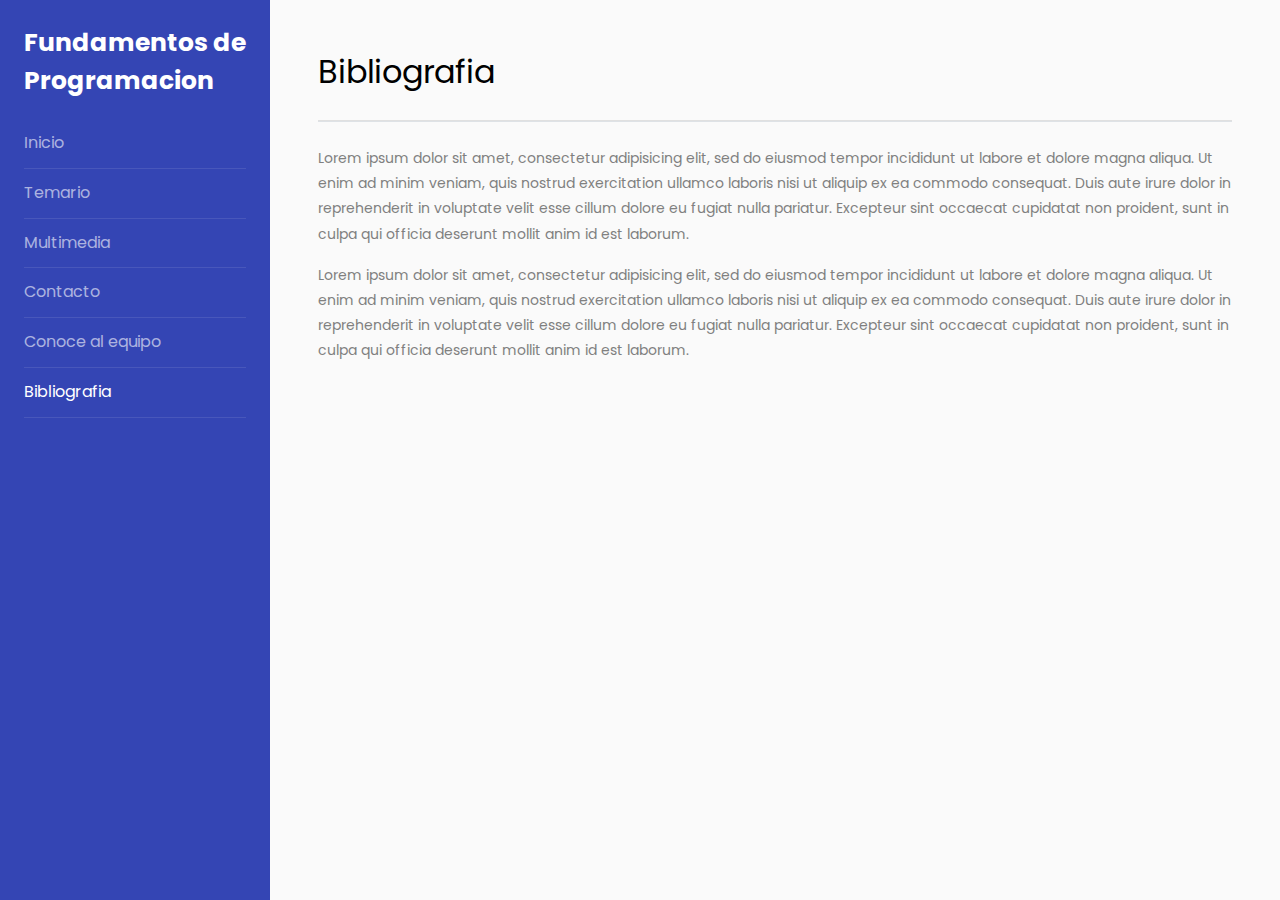
==== bibliografia.html @ 9ee7a74f "initial commit" ====
<!doctype html>
<html lang="en">

<head>
	<title>Bibliografia</title>
	<meta charset="utf-8">
	<meta name="viewport" content="width=device-width, initial-scale=1, shrink-to-fit=no">

	<link href="https://fonts.googleapis.com/css?family=Poppins:300,400,500,600,700,800,900" rel="stylesheet">

	<link rel="stylesheet" href="https://stackpath.bootstrapcdn.com/font-awesome/4.7.0/css/font-awesome.min.css">
	<link rel="stylesheet" href="../css/style.css">
</head>

<body>

	<div class="wrapper d-flex align-items-stretch">
		<!-- M E N U  -->
		<nav id="sidebar">
			<!--  -->
			<div class="custom-menu">
				<div class="d-md-none">
					<button type="button" id="sidebarCollapse" class="btn btn-primary">
						<i class="fa fa-bars"></i>
					</button>
				</div>
			</div>
			<!--  -->
			<div class="p-4">
				<h1><a class="logo">Fundamentos de Programacion</a></h1>
				<ul class="list-unstyled components mb-5">
					<li>
						<a href="./index.html">Inicio</a>
					</li>
					<li>
						<a href="./temario.html">Temario</a>
					</li>
					<li>
						<a href="./multimedia.html">Multimedia</a>
					</li>
					<li>
						<a href="./contacto.html">Contacto</a>
					</li>
					<li>
						<a href="./conoce_equipo.html">Conoce al equipo</a>
					</li>
					<li  class="active">
						<a href="./bibliografia.html">Bibliografia</a>
					</li>
				</ul>
			</div>
			<!--  -->
		</nav>

		<!-- C O N T E N I D O -->
		<div id="content" class="p-4 p-md-5 pt-5">
			<h2 class="mb-4">Bibliografia</h2>
			<hr class="border-bottom mb-4">
			<p>Lorem ipsum dolor sit amet, consectetur adipisicing elit, sed do eiusmod tempor incididunt ut labore et
				dolore magna aliqua. Ut enim ad minim veniam, quis nostrud exercitation ullamco laboris nisi ut aliquip
				ex ea commodo consequat. Duis aute irure dolor in reprehenderit in voluptate velit esse cillum dolore eu
				fugiat nulla pariatur. Excepteur sint occaecat cupidatat non proident, sunt in culpa qui officia
				deserunt mollit anim id est laborum.</p>
			<p>Lorem ipsum dolor sit amet, consectetur adipisicing elit, sed do eiusmod tempor incididunt ut labore et
				dolore magna aliqua. Ut enim ad minim veniam, quis nostrud exercitation ullamco laboris nisi ut aliquip
				ex ea commodo consequat. Duis aute irure dolor in reprehenderit in voluptate velit esse cillum dolore eu
				fugiat nulla pariatur. Excepteur sint occaecat cupidatat non proident, sunt in culpa qui officia
				deserunt mollit anim id est laborum.</p>
		</div>
	</div>

	<script src="../js/jquery.min.js"></script>
	<script src="../js/bootstrap.min.js"></script>
	<script src="../js/main.js"></script>
</body>

</html>
---- css/style.css ----
:root {
  --blue: #007bff;
  --indigo: #6610f2;
  --purple: #6f42c1;
  --pink: #e83e8c;
  --red: #dc3545;
  --orange: #fd7e14;
  --yellow: #ffc107;
  --green: #28a745;
  --teal: #20c997;
  --cyan: #17a2b8;
  --white: #fff;
  --gray: #6c757d;
  --gray-dark: #343a40;
  --primary: #007bff;
  --secondary: #6c757d;
  --success: #28a745;
  --info: #17a2b8;
  --warning: #ffc107;
  --danger: #dc3545;
  --light: #f8f9fa;
  --dark: #343a40;
  /* --------------------------- */
  --breakpoint-xs: 0;
  --breakpoint-sm: 576px;
  --breakpoint-md: 768px;
  --breakpoint-lg: 992px;
  --breakpoint-xl: 1200px;
  /* --------------------------- */
  --font-family-sans-serif: "Poppins", Arial, sans-serif;
}

*,
*::before,
*::after {
  -webkit-box-sizing: border-box;
  box-sizing: border-box;
}

html {
  font-family: sans-serif;
  line-height: 1.15;
  -webkit-text-size-adjust: 100%;
  -webkit-tap-highlight-color: rgba(0, 0, 0, 0);
}

article,
aside,
figcaption,
figure,
footer,
header,
hgroup,
main,
nav,
section {
  display: block;
}

body {
  margin: 0;
  font-family: -apple-system, BlinkMacSystemFont, "Segoe UI", Roboto, "Helvetica Neue", Arial, "Noto Sans", sans-serif, "Apple Color Emoji", "Segoe UI Emoji", "Segoe UI Symbol", "Noto Color Emoji";
  font-size: 1rem;
  font-weight: 400;
  line-height: 1.5;
  color: #212529;
  text-align: left;
  background-color: #fff;
}

[tabindex="-1"]:focus {
  outline: 0 !important;
}

hr {
  -webkit-box-sizing: content-box;
  box-sizing: content-box;
  height: 0;
  overflow: visible;
}

h1,
h2,
h3,
h4,
h5,
h6 {
  margin-top: 0;
  margin-bottom: 0.5rem;
}

p {
  margin-top: 0;
  margin-bottom: 1rem;
}

abbr[title],
abbr[data-original-title] {
  text-decoration: underline;
  -webkit-text-decoration: underline dotted;
  text-decoration: underline dotted;
  cursor: help;
  border-bottom: 0;
  text-decoration-skip-ink: none;
}

address {
  margin-bottom: 1rem;
  font-style: normal;
  line-height: inherit;
}

ol,
ul,
dl {
  margin-top: 0;
  margin-bottom: 1rem;
}

ol ol,
ul ul,
ol ul,
ul ol {
  margin-bottom: 0;
}

dt {
  font-weight: 700;
}

dd {
  margin-bottom: .5rem;
  margin-left: 0;
}

blockquote {
  margin: 0 0 1rem;
}

b,
strong {
  font-weight: bolder;
}

small {
  font-size: 80%;
}

sub,
sup {
  position: relative;
  font-size: 75%;
  line-height: 0;
  vertical-align: baseline;
}

sub {
  bottom: -.25em;
}

sup {
  top: -.5em;
}

a {
  color: #007bff;
  text-decoration: none;
  background-color: transparent;
}

a:hover {
  color: #0056b3;
  text-decoration: underline;
}

a:not([href]):not([tabindex]) {
  color: inherit;
  text-decoration: none;
}

a:not([href]):not([tabindex]):hover,
a:not([href]):not([tabindex]):focus {
  color: inherit;
  text-decoration: none;
}

a:not([href]):not([tabindex]):focus {
  outline: 0;
}

pre,
code,
kbd,
samp {
  font-family: SFMono-Regular, Menlo, Monaco, Consolas, "Liberation Mono", "Courier New", monospace;
  font-size: 1em;
}

pre {
  margin-top: 0;
  margin-bottom: 1rem;
  overflow: auto;
}

figure {
  margin: 0 0 1rem;
}

img {
  vertical-align: middle;
  border-style: none;
}

svg {
  overflow: hidden;
  vertical-align: middle;
}

table {
  border-collapse: collapse;
}

caption {
  padding-top: 0.75rem;
  padding-bottom: 0.75rem;
  color: #6c757d;
  text-align: left;
  caption-side: bottom;
}

th {
  text-align: inherit;
}

label {
  display: inline-block;
  margin-bottom: 0.5rem;
}

button {
  border-radius: 0;
}

button:focus {
  outline: 1px dotted;
  outline: 5px auto -webkit-focus-ring-color;
}

input,
button,
select,
optgroup,
textarea {
  margin: 0;
  font-family: inherit;
  font-size: inherit;
  line-height: inherit;
}

button,
input {
  overflow: visible;
}

button,
select {
  text-transform: none;
}

select {
  word-wrap: normal;
}

button,
[type="button"],
[type="reset"],
[type="submit"] {
  -webkit-appearance: button;
}

button:not(:disabled),
[type="button"]:not(:disabled),
[type="reset"]:not(:disabled),
[type="submit"]:not(:disabled) {
  cursor: pointer;
}

button::-moz-focus-inner,
[type="button"]::-moz-focus-inner,
[type="reset"]::-moz-focus-inner,
[type="submit"]::-moz-focus-inner {
  padding: 0;
  border-style: none;
}

input[type="radio"],
input[type="checkbox"] {
  -webkit-box-sizing: border-box;
  box-sizing: border-box;
  padding: 0;
}

input[type="date"],
input[type="time"],
input[type="datetime-local"],
input[type="month"] {
  -webkit-appearance: listbox;
}

textarea {
  overflow: auto;
  resize: vertical;
}

fieldset {
  min-width: 0;
  padding: 0;
  margin: 0;
  border: 0;
}

legend {
  display: block;
  width: 100%;
  max-width: 100%;
  padding: 0;
  margin-bottom: .5rem;
  font-size: 1.5rem;
  line-height: inherit;
  color: inherit;
  white-space: normal;
}

progress {
  vertical-align: baseline;
}

[type="number"]::-webkit-inner-spin-button,
[type="number"]::-webkit-outer-spin-button {
  height: auto;
}

[type="search"] {
  outline-offset: -2px;
  -webkit-appearance: none;
}

[type="search"]::-webkit-search-decoration {
  -webkit-appearance: none;
}

::-webkit-file-upload-button {
  font: inherit;
  -webkit-appearance: button;
}

output {
  display: inline-block;
}

summary {
  display: list-item;
  cursor: pointer;
}

template {
  display: none;
}

[hidden] {
  display: none !important;
}

h1,
h2,
h3,
h4,
h5,
h6,
.h1,
.h2,
.h3,
.h4,
.h5,
.h6 {
  margin-bottom: 0.5rem;
  font-weight: 500;
  line-height: 1.2;
}

h1,
.h1 {
  font-size: 2.5rem;
}

h2,
.h2 {
  font-size: 2rem;
}

h3,
.h3 {
  font-size: 1.75rem;
}

h4,
.h4 {
  font-size: 1.5rem;
}

h5,
.h5 {
  font-size: 1.25rem;
}

h6,
.h6 {
  font-size: 1rem;
}

.lead {
  font-size: 1.25rem;
  font-weight: 300;
}

.display-1 {
  font-size: 6rem;
  font-weight: 300;
  line-height: 1.2;
}

.display-2 {
  font-size: 5.5rem;
  font-weight: 300;
  line-height: 1.2;
}

.display-3 {
  font-size: 4.5rem;
  font-weight: 300;
  line-height: 1.2;
}

.display-4 {
  font-size: 3.5rem;
  font-weight: 300;
  line-height: 1.2;
}

hr {
  margin-top: 1rem;
  margin-bottom: 1rem;
  border: 0;
  border-top: 1px solid rgba(0, 0, 0, 0.1);
}

small,
.small {
  font-size: 80%;
  font-weight: 400;
}

mark,
.mark {
  padding: 0.2em;
  background-color: #fcf8e3;
}

.list-unstyled {
  padding-left: 0;
  list-style: none;
}

.list-inline {
  padding-left: 0;
  list-style: none;
}

.list-inline-item {
  display: inline-block;
}

.list-inline-item:not(:last-child) {
  margin-right: 0.5rem;
}

.initialism {
  font-size: 90%;
  text-transform: uppercase;
}

.blockquote {
  margin-bottom: 1rem;
  font-size: 1.25rem;
}

.blockquote-footer {
  display: block;
  font-size: 80%;
  color: #6c757d;
}

.blockquote-footer::before {
  content: "\2014\00A0";
}

.img-fluid {
  max-width: 100%;
  height: auto;
}

.img-thumbnail {
  padding: 0.25rem;
  background-color: #fff;
  border: 1px solid #dee2e6;
  border-radius: 0.25rem;
  max-width: 100%;
  height: auto;
}

.figure {
  display: inline-block;
}

.figure-img {
  margin-bottom: 0.5rem;
  line-height: 1;
}

.figure-caption {
  font-size: 90%;
  color: #6c757d;
}

code {
  font-size: 87.5%;
  color: #e83e8c;
  word-break: break-word;
}

a>code {
  color: inherit;
}

kbd {
  padding: 0.2rem 0.4rem;
  font-size: 87.5%;
  color: #fff;
  background-color: #212529;
  border-radius: 0.2rem;
}

kbd kbd {
  padding: 0;
  font-size: 100%;
  font-weight: 700;
}

pre {
  display: block;
  font-size: 87.5%;
  color: #212529;
}

pre code {
  font-size: inherit;
  color: inherit;
  word-break: normal;
}

.pre-scrollable {
  max-height: 340px;
  overflow-y: scroll;
}

.container {
  width: 100%;
  padding-right: 15px;
  padding-left: 15px;
  margin-right: auto;
  margin-left: auto;
}

@media (min-width: 576px) {
  .container {
    max-width: 540px;
  }
}

@media (min-width: 768px) {
  .container {
    max-width: 720px;
  }
}

@media (min-width: 992px) {
  .container {
    max-width: 960px;
  }
}

@media (min-width: 1200px) {
  .container {
    max-width: 1140px;
  }
}

.container-fluid {
  width: 100%;
  padding-right: 15px;
  padding-left: 15px;
  margin-right: auto;
  margin-left: auto;
}

.row {
  display: -webkit-box;
  display: -ms-flexbox;
  display: flex;
  -ms-flex-wrap: wrap;
  flex-wrap: wrap;
  margin-right: -15px;
  margin-left: -15px;
}

.no-gutters {
  margin-right: 0;
  margin-left: 0;
}

.no-gutters>.col,
.no-gutters>[class*="col-"] {
  padding-right: 0;
  padding-left: 0;
}

.col-1,
.col-2,
.col-3,
.col-4,
.col-5,
.col-6,
.col-7,
.col-8,
.col-9,
.col-10,
.col-11,
.col-12,
.col,
.col-auto,
.col-sm-1,
.col-sm-2,
.col-sm-3,
.col-sm-4,
.col-sm-5,
.col-sm-6,
.col-sm-7,
.col-sm-8,
.col-sm-9,
.col-sm-10,
.col-sm-11,
.col-sm-12,
.col-sm,
.col-sm-auto,
.col-md-1,
.col-md-2,
.col-md-3,
.col-md-4,
.col-md-5,
.col-md-6,
.col-md-7,
.col-md-8,
.col-md-9,
.col-md-10,
.col-md-11,
.col-md-12,
.col-md,
.col-md-auto,
.col-lg-1,
.col-lg-2,
.col-lg-3,
.col-lg-4,
.col-lg-5,
.col-lg-6,
.col-lg-7,
.col-lg-8,
.col-lg-9,
.col-lg-10,
.col-lg-11,
.col-lg-12,
.col-lg,
.col-lg-auto,
.col-xl-1,
.col-xl-2,
.col-xl-3,
.col-xl-4,
.col-xl-5,
.col-xl-6,
.col-xl-7,
.col-xl-8,
.col-xl-9,
.col-xl-10,
.col-xl-11,
.col-xl-12,
.col-xl,
.col-xl-auto {
  position: relative;
  width: 100%;
  padding-right: 15px;
  padding-left: 15px;
}

.col {
  -ms-flex-preferred-size: 0;
  flex-basis: 0;
  -webkit-box-flex: 1;
  -ms-flex-positive: 1;
  flex-grow: 1;
  max-width: 100%;
}

.col-auto {
  -webkit-box-flex: 0;
  -ms-flex: 0 0 auto;
  flex: 0 0 auto;
  width: auto;
  max-width: 100%;
}

.col-1 {
  -webkit-box-flex: 0;
  -ms-flex: 0 0 8.33333%;
  flex: 0 0 8.33333%;
  max-width: 8.33333%;
}

.col-2 {
  -webkit-box-flex: 0;
  -ms-flex: 0 0 16.66667%;
  flex: 0 0 16.66667%;
  max-width: 16.66667%;
}

.col-3 {
  -webkit-box-flex: 0;
  -ms-flex: 0 0 25%;
  flex: 0 0 25%;
  max-width: 25%;
}

.col-4 {
  -webkit-box-flex: 0;
  -ms-flex: 0 0 33.33333%;
  flex: 0 0 33.33333%;
  max-width: 33.33333%;
}

.col-5 {
  -webkit-box-flex: 0;
  -ms-flex: 0 0 41.66667%;
  flex: 0 0 41.66667%;
  max-width: 41.66667%;
}

.col-6 {
  -webkit-box-flex: 0;
  -ms-flex: 0 0 50%;
  flex: 0 0 50%;
  max-width: 50%;
}

.col-7 {
  -webkit-box-flex: 0;
  -ms-flex: 0 0 58.33333%;
  flex: 0 0 58.33333%;
  max-width: 58.33333%;
}

.col-8 {
  -webkit-box-flex: 0;
  -ms-flex: 0 0 66.66667%;
  flex: 0 0 66.66667%;
  max-width: 66.66667%;
}

.col-9 {
  -webkit-box-flex: 0;
  -ms-flex: 0 0 75%;
  flex: 0 0 75%;
  max-width: 75%;
}

.col-10 {
  -webkit-box-flex: 0;
  -ms-flex: 0 0 83.33333%;
  flex: 0 0 83.33333%;
  max-width: 83.33333%;
}

.col-11 {
  -webkit-box-flex: 0;
  -ms-flex: 0 0 91.66667%;
  flex: 0 0 91.66667%;
  max-width: 91.66667%;
}

.col-12 {
  -webkit-box-flex: 0;
  -ms-flex: 0 0 100%;
  flex: 0 0 100%;
  max-width: 100%;
}

.order-first {
  -webkit-box-ordinal-group: 0;
  -ms-flex-order: -1;
  order: -1;
}

.order-last {
  -webkit-box-ordinal-group: 14;
  -ms-flex-order: 13;
  order: 13;
}

.order-0 {
  -webkit-box-ordinal-group: 1;
  -ms-flex-order: 0;
  order: 0;
}

.order-1 {
  -webkit-box-ordinal-group: 2;
  -ms-flex-order: 1;
  order: 1;
}

.order-2 {
  -webkit-box-ordinal-group: 3;
  -ms-flex-order: 2;
  order: 2;
}

.order-3 {
  -webkit-box-ordinal-group: 4;
  -ms-flex-order: 3;
  order: 3;
}

.order-4 {
  -webkit-box-ordinal-group: 5;
  -ms-flex-order: 4;
  order: 4;
}

.order-5 {
  -webkit-box-ordinal-group: 6;
  -ms-flex-order: 5;
  order: 5;
}

.order-6 {
  -webkit-box-ordinal-group: 7;
  -ms-flex-order: 6;
  order: 6;
}

.order-7 {
  -webkit-box-ordinal-group: 8;
  -ms-flex-order: 7;
  order: 7;
}

.order-8 {
  -webkit-box-ordinal-group: 9;
  -ms-flex-order: 8;
  order: 8;
}

.order-9 {
  -webkit-box-ordinal-group: 10;
  -ms-flex-order: 9;
  order: 9;
}

.order-10 {
  -webkit-box-ordinal-group: 11;
  -ms-flex-order: 10;
  order: 10;
}

.order-11 {
  -webkit-box-ordinal-group: 12;
  -ms-flex-order: 11;
  order: 11;
}

.order-12 {
  -webkit-box-ordinal-group: 13;
  -ms-flex-order: 12;
  order: 12;
}

.offset-1 {
  margin-left: 8.33333%;
}

.offset-2 {
  margin-left: 16.66667%;
}

.offset-3 {
  margin-left: 25%;
}

.offset-4 {
  margin-left: 33.33333%;
}

.offset-5 {
  margin-left: 41.66667%;
}

.offset-6 {
  margin-left: 50%;
}

.offset-7 {
  margin-left: 58.33333%;
}

.offset-8 {
  margin-left: 66.66667%;
}

.offset-9 {
  margin-left: 75%;
}

.offset-10 {
  margin-left: 83.33333%;
}

.offset-11 {
  margin-left: 91.66667%;
}

@media (min-width: 576px) {
  .col-sm {
    -ms-flex-preferred-size: 0;
    flex-basis: 0;
    -webkit-box-flex: 1;
    -ms-flex-positive: 1;
    flex-grow: 1;
    max-width: 100%;
  }

  .col-sm-auto {
    -webkit-box-flex: 0;
    -ms-flex: 0 0 auto;
    flex: 0 0 auto;
    width: auto;
    max-width: 100%;
  }

  .col-sm-1 {
    -webkit-box-flex: 0;
    -ms-flex: 0 0 8.33333%;
    flex: 0 0 8.33333%;
    max-width: 8.33333%;
  }

  .col-sm-2 {
    -webkit-box-flex: 0;
    -ms-flex: 0 0 16.66667%;
    flex: 0 0 16.66667%;
    max-width: 16.66667%;
  }

  .col-sm-3 {
    -webkit-box-flex: 0;
    -ms-flex: 0 0 25%;
    flex: 0 0 25%;
    max-width: 25%;
  }

  .col-sm-4 {
    -webkit-box-flex: 0;
    -ms-flex: 0 0 33.33333%;
    flex: 0 0 33.33333%;
    max-width: 33.33333%;
  }

  .col-sm-5 {
    -webkit-box-flex: 0;
    -ms-flex: 0 0 41.66667%;
    flex: 0 0 41.66667%;
    max-width: 41.66667%;
  }

  .col-sm-6 {
    -webkit-box-flex: 0;
    -ms-flex: 0 0 50%;
    flex: 0 0 50%;
    max-width: 50%;
  }

  .col-sm-7 {
    -webkit-box-flex: 0;
    -ms-flex: 0 0 58.33333%;
    flex: 0 0 58.33333%;
    max-width: 58.33333%;
  }

  .col-sm-8 {
    -webkit-box-flex: 0;
    -ms-flex: 0 0 66.66667%;
    flex: 0 0 66.66667%;
    max-width: 66.66667%;
  }

  .col-sm-9 {
    -webkit-box-flex: 0;
    -ms-flex: 0 0 75%;
    flex: 0 0 75%;
    max-width: 75%;
  }

  .col-sm-10 {
    -webkit-box-flex: 0;
    -ms-flex: 0 0 83.33333%;
    flex: 0 0 83.33333%;
    max-width: 83.33333%;
  }

  .col-sm-11 {
    -webkit-box-flex: 0;
    -ms-flex: 0 0 91.66667%;
    flex: 0 0 91.66667%;
    max-width: 91.66667%;
  }

  .col-sm-12 {
    -webkit-box-flex: 0;
    -ms-flex: 0 0 100%;
    flex: 0 0 100%;
    max-width: 100%;
  }

  .order-sm-first {
    -webkit-box-ordinal-group: 0;
    -ms-flex-order: -1;
    order: -1;
  }

  .order-sm-last {
    -webkit-box-ordinal-group: 14;
    -ms-flex-order: 13;
    order: 13;
  }

  .order-sm-0 {
    -webkit-box-ordinal-group: 1;
    -ms-flex-order: 0;
    order: 0;
  }

  .order-sm-1 {
    -webkit-box-ordinal-group: 2;
    -ms-flex-order: 1;
    order: 1;
  }

  .order-sm-2 {
    -webkit-box-ordinal-group: 3;
    -ms-flex-order: 2;
    order: 2;
  }

  .order-sm-3 {
    -webkit-box-ordinal-group: 4;
    -ms-flex-order: 3;
    order: 3;
  }

  .order-sm-4 {
    -webkit-box-ordinal-group: 5;
    -ms-flex-order: 4;
    order: 4;
  }

  .order-sm-5 {
    -webkit-box-ordinal-group: 6;
    -ms-flex-order: 5;
    order: 5;
  }

  .order-sm-6 {
    -webkit-box-ordinal-group: 7;
    -ms-flex-order: 6;
    order: 6;
  }

  .order-sm-7 {
    -webkit-box-ordinal-group: 8;
    -ms-flex-order: 7;
    order: 7;
  }

  .order-sm-8 {
    -webkit-box-ordinal-group: 9;
    -ms-flex-order: 8;
    order: 8;
  }

  .order-sm-9 {
    -webkit-box-ordinal-group: 10;
    -ms-flex-order: 9;
    order: 9;
  }

  .order-sm-10 {
    -webkit-box-ordinal-group: 11;
    -ms-flex-order: 10;
    order: 10;
  }

  .order-sm-11 {
    -webkit-box-ordinal-group: 12;
    -ms-flex-order: 11;
    order: 11;
  }

  .order-sm-12 {
    -webkit-box-ordinal-group: 13;
    -ms-flex-order: 12;
    order: 12;
  }

  .offset-sm-0 {
    margin-left: 0;
  }

  .offset-sm-1 {
    margin-left: 8.33333%;
  }

  .offset-sm-2 {
    margin-left: 16.66667%;
  }

  .offset-sm-3 {
    margin-left: 25%;
  }

  .offset-sm-4 {
    margin-left: 33.33333%;
  }

  .offset-sm-5 {
    margin-left: 41.66667%;
  }

  .offset-sm-6 {
    margin-left: 50%;
  }

  .offset-sm-7 {
    margin-left: 58.33333%;
  }

  .offset-sm-8 {
    margin-left: 66.66667%;
  }

  .offset-sm-9 {
    margin-left: 75%;
  }

  .offset-sm-10 {
    margin-left: 83.33333%;
  }

  .offset-sm-11 {
    margin-left: 91.66667%;
  }
}

@media (min-width: 768px) {
  .col-md {
    -ms-flex-preferred-size: 0;
    flex-basis: 0;
    -webkit-box-flex: 1;
    -ms-flex-positive: 1;
    flex-grow: 1;
    max-width: 100%;
  }

  .col-md-auto {
    -webkit-box-flex: 0;
    -ms-flex: 0 0 auto;
    flex: 0 0 auto;
    width: auto;
    max-width: 100%;
  }

  .col-md-1 {
    -webkit-box-flex: 0;
    -ms-flex: 0 0 8.33333%;
    flex: 0 0 8.33333%;
    max-width: 8.33333%;
  }

  .col-md-2 {
    -webkit-box-flex: 0;
    -ms-flex: 0 0 16.66667%;
    flex: 0 0 16.66667%;
    max-width: 16.66667%;
  }

  .col-md-3 {
    -webkit-box-flex: 0;
    -ms-flex: 0 0 25%;
    flex: 0 0 25%;
    max-width: 25%;
  }

  .col-md-4 {
    -webkit-box-flex: 0;
    -ms-flex: 0 0 33.33333%;
    flex: 0 0 33.33333%;
    max-width: 33.33333%;
  }

  .col-md-5 {
    -webkit-box-flex: 0;
    -ms-flex: 0 0 41.66667%;
    flex: 0 0 41.66667%;
    max-width: 41.66667%;
  }

  .col-md-6 {
    -webkit-box-flex: 0;
    -ms-flex: 0 0 50%;
    flex: 0 0 50%;
    max-width: 50%;
  }

  .col-md-7 {
    -webkit-box-flex: 0;
    -ms-flex: 0 0 58.33333%;
    flex: 0 0 58.33333%;
    max-width: 58.33333%;
  }

  .col-md-8 {
    -webkit-box-flex: 0;
    -ms-flex: 0 0 66.66667%;
    flex: 0 0 66.66667%;
    max-width: 66.66667%;
  }

  .col-md-9 {
    -webkit-box-flex: 0;
    -ms-flex: 0 0 75%;
    flex: 0 0 75%;
    max-width: 75%;
  }

  .col-md-10 {
    -webkit-box-flex: 0;
    -ms-flex: 0 0 83.33333%;
    flex: 0 0 83.33333%;
    max-width: 83.33333%;
  }

  .col-md-11 {
    -webkit-box-flex: 0;
    -ms-flex: 0 0 91.66667%;
    flex: 0 0 91.66667%;
    max-width: 91.66667%;
  }

  .col-md-12 {
    -webkit-box-flex: 0;
    -ms-flex: 0 0 100%;
    flex: 0 0 100%;
    max-width: 100%;
  }

  .order-md-first {
    -webkit-box-ordinal-group: 0;
    -ms-flex-order: -1;
    order: -1;
  }

  .order-md-last {
    -webkit-box-ordinal-group: 14;
    -ms-flex-order: 13;
    order: 13;
  }

  .order-md-0 {
    -webkit-box-ordinal-group: 1;
    -ms-flex-order: 0;
    order: 0;
  }

  .order-md-1 {
    -webkit-box-ordinal-group: 2;
    -ms-flex-order: 1;
    order: 1;
  }

  .order-md-2 {
    -webkit-box-ordinal-group: 3;
    -ms-flex-order: 2;
    order: 2;
  }

  .order-md-3 {
    -webkit-box-ordinal-group: 4;
    -ms-flex-order: 3;
    order: 3;
  }

  .order-md-4 {
    -webkit-box-ordinal-group: 5;
    -ms-flex-order: 4;
    order: 4;
  }

  .order-md-5 {
    -webkit-box-ordinal-group: 6;
    -ms-flex-order: 5;
    order: 5;
  }

  .order-md-6 {
    -webkit-box-ordinal-group: 7;
    -ms-flex-order: 6;
    order: 6;
  }

  .order-md-7 {
    -webkit-box-ordinal-group: 8;
    -ms-flex-order: 7;
    order: 7;
  }

  .order-md-8 {
    -webkit-box-ordinal-group: 9;
    -ms-flex-order: 8;
    order: 8;
  }

  .order-md-9 {
    -webkit-box-ordinal-group: 10;
    -ms-flex-order: 9;
    order: 9;
  }

  .order-md-10 {
    -webkit-box-ordinal-group: 11;
    -ms-flex-order: 10;
    order: 10;
  }

  .order-md-11 {
    -webkit-box-ordinal-group: 12;
    -ms-flex-order: 11;
    order: 11;
  }

  .order-md-12 {
    -webkit-box-ordinal-group: 13;
    -ms-flex-order: 12;
    order: 12;
  }

  .offset-md-0 {
    margin-left: 0;
  }

  .offset-md-1 {
    margin-left: 8.33333%;
  }

  .offset-md-2 {
    margin-left: 16.66667%;
  }

  .offset-md-3 {
    margin-left: 25%;
  }

  .offset-md-4 {
    margin-left: 33.33333%;
  }

  .offset-md-5 {
    margin-left: 41.66667%;
  }

  .offset-md-6 {
    margin-left: 50%;
  }

  .offset-md-7 {
    margin-left: 58.33333%;
  }

  .offset-md-8 {
    margin-left: 66.66667%;
  }

  .offset-md-9 {
    margin-left: 75%;
  }

  .offset-md-10 {
    margin-left: 83.33333%;
  }

  .offset-md-11 {
    margin-left: 91.66667%;
  }
}

@media (min-width: 992px) {
  .col-lg {
    -ms-flex-preferred-size: 0;
    flex-basis: 0;
    -webkit-box-flex: 1;
    -ms-flex-positive: 1;
    flex-grow: 1;
    max-width: 100%;
  }

  .col-lg-auto {
    -webkit-box-flex: 0;
    -ms-flex: 0 0 auto;
    flex: 0 0 auto;
    width: auto;
    max-width: 100%;
  }

  .col-lg-1 {
    -webkit-box-flex: 0;
    -ms-flex: 0 0 8.33333%;
    flex: 0 0 8.33333%;
    max-width: 8.33333%;
  }

  .col-lg-2 {
    -webkit-box-flex: 0;
    -ms-flex: 0 0 16.66667%;
    flex: 0 0 16.66667%;
    max-width: 16.66667%;
  }

  .col-lg-3 {
    -webkit-box-flex: 0;
    -ms-flex: 0 0 25%;
    flex: 0 0 25%;
    max-width: 25%;
  }

  .col-lg-4 {
    -webkit-box-flex: 0;
    -ms-flex: 0 0 33.33333%;
    flex: 0 0 33.33333%;
    max-width: 33.33333%;
  }

  .col-lg-5 {
    -webkit-box-flex: 0;
    -ms-flex: 0 0 41.66667%;
    flex: 0 0 41.66667%;
    max-width: 41.66667%;
  }

  .col-lg-6 {
    -webkit-box-flex: 0;
    -ms-flex: 0 0 50%;
    flex: 0 0 50%;
    max-width: 50%;
  }

  .col-lg-7 {
    -webkit-box-flex: 0;
    -ms-flex: 0 0 58.33333%;
    flex: 0 0 58.33333%;
    max-width: 58.33333%;
  }

  .col-lg-8 {
    -webkit-box-flex: 0;
    -ms-flex: 0 0 66.66667%;
    flex: 0 0 66.66667%;
    max-width: 66.66667%;
  }

  .col-lg-9 {
    -webkit-box-flex: 0;
    -ms-flex: 0 0 75%;
    flex: 0 0 75%;
    max-width: 75%;
  }

  .col-lg-10 {
    -webkit-box-flex: 0;
    -ms-flex: 0 0 83.33333%;
    flex: 0 0 83.33333%;
    max-width: 83.33333%;
  }

  .col-lg-11 {
    -webkit-box-flex: 0;
    -ms-flex: 0 0 91.66667%;
    flex: 0 0 91.66667%;
    max-width: 91.66667%;
  }

  .col-lg-12 {
    -webkit-box-flex: 0;
    -ms-flex: 0 0 100%;
    flex: 0 0 100%;
    max-width: 100%;
  }

  .order-lg-first {
    -webkit-box-ordinal-group: 0;
    -ms-flex-order: -1;
    order: -1;
  }

  .order-lg-last {
    -webkit-box-ordinal-group: 14;
    -ms-flex-order: 13;
    order: 13;
  }

  .order-lg-0 {
    -webkit-box-ordinal-group: 1;
    -ms-flex-order: 0;
    order: 0;
  }

  .order-lg-1 {
    -webkit-box-ordinal-group: 2;
    -ms-flex-order: 1;
    order: 1;
  }

  .order-lg-2 {
    -webkit-box-ordinal-group: 3;
    -ms-flex-order: 2;
    order: 2;
  }

  .order-lg-3 {
    -webkit-box-ordinal-group: 4;
    -ms-flex-order: 3;
    order: 3;
  }

  .order-lg-4 {
    -webkit-box-ordinal-group: 5;
    -ms-flex-order: 4;
    order: 4;
  }

  .order-lg-5 {
    -webkit-box-ordinal-group: 6;
    -ms-flex-order: 5;
    order: 5;
  }

  .order-lg-6 {
    -webkit-box-ordinal-group: 7;
    -ms-flex-order: 6;
    order: 6;
  }

  .order-lg-7 {
    -webkit-box-ordinal-group: 8;
    -ms-flex-order: 7;
    order: 7;
  }

  .order-lg-8 {
    -webkit-box-ordinal-group: 9;
    -ms-flex-order: 8;
    order: 8;
  }

  .order-lg-9 {
    -webkit-box-ordinal-group: 10;
    -ms-flex-order: 9;
    order: 9;
  }

  .order-lg-10 {
    -webkit-box-ordinal-group: 11;
    -ms-flex-order: 10;
    order: 10;
  }

  .order-lg-11 {
    -webkit-box-ordinal-group: 12;
    -ms-flex-order: 11;
    order: 11;
  }

  .order-lg-12 {
    -webkit-box-ordinal-group: 13;
    -ms-flex-order: 12;
    order: 12;
  }

  .offset-lg-0 {
    margin-left: 0;
  }

  .offset-lg-1 {
    margin-left: 8.33333%;
  }

  .offset-lg-2 {
    margin-left: 16.66667%;
  }

  .offset-lg-3 {
    margin-left: 25%;
  }

  .offset-lg-4 {
    margin-left: 33.33333%;
  }

  .offset-lg-5 {
    margin-left: 41.66667%;
  }

  .offset-lg-6 {
    margin-left: 50%;
  }

  .offset-lg-7 {
    margin-left: 58.33333%;
  }

  .offset-lg-8 {
    margin-left: 66.66667%;
  }

  .offset-lg-9 {
    margin-left: 75%;
  }

  .offset-lg-10 {
    margin-left: 83.33333%;
  }

  .offset-lg-11 {
    margin-left: 91.66667%;
  }
}

@media (min-width: 1200px) {
  .col-xl {
    -ms-flex-preferred-size: 0;
    flex-basis: 0;
    -webkit-box-flex: 1;
    -ms-flex-positive: 1;
    flex-grow: 1;
    max-width: 100%;
  }

  .col-xl-auto {
    -webkit-box-flex: 0;
    -ms-flex: 0 0 auto;
    flex: 0 0 auto;
    width: auto;
    max-width: 100%;
  }

  .col-xl-1 {
    -webkit-box-flex: 0;
    -ms-flex: 0 0 8.33333%;
    flex: 0 0 8.33333%;
    max-width: 8.33333%;
  }

  .col-xl-2 {
    -webkit-box-flex: 0;
    -ms-flex: 0 0 16.66667%;
    flex: 0 0 16.66667%;
    max-width: 16.66667%;
  }

  .col-xl-3 {
    -webkit-box-flex: 0;
    -ms-flex: 0 0 25%;
    flex: 0 0 25%;
    max-width: 25%;
  }

  .col-xl-4 {
    -webkit-box-flex: 0;
    -ms-flex: 0 0 33.33333%;
    flex: 0 0 33.33333%;
    max-width: 33.33333%;
  }

  .col-xl-5 {
    -webkit-box-flex: 0;
    -ms-flex: 0 0 41.66667%;
    flex: 0 0 41.66667%;
    max-width: 41.66667%;
  }

  .col-xl-6 {
    -webkit-box-flex: 0;
    -ms-flex: 0 0 50%;
    flex: 0 0 50%;
    max-width: 50%;
  }

  .col-xl-7 {
    -webkit-box-flex: 0;
    -ms-flex: 0 0 58.33333%;
    flex: 0 0 58.33333%;
    max-width: 58.33333%;
  }

  .col-xl-8 {
    -webkit-box-flex: 0;
    -ms-flex: 0 0 66.66667%;
    flex: 0 0 66.66667%;
    max-width: 66.66667%;
  }

  .col-xl-9 {
    -webkit-box-flex: 0;
    -ms-flex: 0 0 75%;
    flex: 0 0 75%;
    max-width: 75%;
  }

  .col-xl-10 {
    -webkit-box-flex: 0;
    -ms-flex: 0 0 83.33333%;
    flex: 0 0 83.33333%;
    max-width: 83.33333%;
  }

  .col-xl-11 {
    -webkit-box-flex: 0;
    -ms-flex: 0 0 91.66667%;
    flex: 0 0 91.66667%;
    max-width: 91.66667%;
  }

  .col-xl-12 {
    -webkit-box-flex: 0;
    -ms-flex: 0 0 100%;
    flex: 0 0 100%;
    max-width: 100%;
  }

  .order-xl-first {
    -webkit-box-ordinal-group: 0;
    -ms-flex-order: -1;
    order: -1;
  }

  .order-xl-last {
    -webkit-box-ordinal-group: 14;
    -ms-flex-order: 13;
    order: 13;
  }

  .order-xl-0 {
    -webkit-box-ordinal-group: 1;
    -ms-flex-order: 0;
    order: 0;
  }

  .order-xl-1 {
    -webkit-box-ordinal-group: 2;
    -ms-flex-order: 1;
    order: 1;
  }

  .order-xl-2 {
    -webkit-box-ordinal-group: 3;
    -ms-flex-order: 2;
    order: 2;
  }

  .order-xl-3 {
    -webkit-box-ordinal-group: 4;
    -ms-flex-order: 3;
    order: 3;
  }

  .order-xl-4 {
    -webkit-box-ordinal-group: 5;
    -ms-flex-order: 4;
    order: 4;
  }

  .order-xl-5 {
    -webkit-box-ordinal-group: 6;
    -ms-flex-order: 5;
    order: 5;
  }

  .order-xl-6 {
    -webkit-box-ordinal-group: 7;
    -ms-flex-order: 6;
    order: 6;
  }

  .order-xl-7 {
    -webkit-box-ordinal-group: 8;
    -ms-flex-order: 7;
    order: 7;
  }

  .order-xl-8 {
    -webkit-box-ordinal-group: 9;
    -ms-flex-order: 8;
    order: 8;
  }

  .order-xl-9 {
    -webkit-box-ordinal-group: 10;
    -ms-flex-order: 9;
    order: 9;
  }

  .order-xl-10 {
    -webkit-box-ordinal-group: 11;
    -ms-flex-order: 10;
    order: 10;
  }

  .order-xl-11 {
    -webkit-box-ordinal-group: 12;
    -ms-flex-order: 11;
    order: 11;
  }

  .order-xl-12 {
    -webkit-box-ordinal-group: 13;
    -ms-flex-order: 12;
    order: 12;
  }

  .offset-xl-0 {
    margin-left: 0;
  }

  .offset-xl-1 {
    margin-left: 8.33333%;
  }

  .offset-xl-2 {
    margin-left: 16.66667%;
  }

  .offset-xl-3 {
    margin-left: 25%;
  }

  .offset-xl-4 {
    margin-left: 33.33333%;
  }

  .offset-xl-5 {
    margin-left: 41.66667%;
  }

  .offset-xl-6 {
    margin-left: 50%;
  }

  .offset-xl-7 {
    margin-left: 58.33333%;
  }

  .offset-xl-8 {
    margin-left: 66.66667%;
  }

  .offset-xl-9 {
    margin-left: 75%;
  }

  .offset-xl-10 {
    margin-left: 83.33333%;
  }

  .offset-xl-11 {
    margin-left: 91.66667%;
  }
}

.table {
  width: 100%;
  margin-bottom: 1rem;
  color: #212529;
}

.table th,
.table td {
  padding: 0.75rem;
  vertical-align: top;
  border-top: 1px solid #dee2e6;
}

.table thead th {
  vertical-align: bottom;
  border-bottom: 2px solid #dee2e6;
}

.table tbody+tbody {
  border-top: 2px solid #dee2e6;
}

.table-sm th,
.table-sm td {
  padding: 0.3rem;
}

.table-bordered {
  border: 1px solid #dee2e6;
}

.table-bordered th,
.table-bordered td {
  border: 1px solid #dee2e6;
}

.table-bordered thead th,
.table-bordered thead td {
  border-bottom-width: 2px;
}

.table-borderless th,
.table-borderless td,
.table-borderless thead th,
.table-borderless tbody+tbody {
  border: 0;
}

.table-striped tbody tr:nth-of-type(odd) {
  background-color: rgba(0, 0, 0, 0.05);
}

.table-hover tbody tr:hover {
  color: #212529;
  background-color: rgba(0, 0, 0, 0.075);
}

.table-primary,
.table-primary>th,
.table-primary>td {
  background-color: #b8daff;
}

.table-primary th,
.table-primary td,
.table-primary thead th,
.table-primary tbody+tbody {
  border-color: #7abaff;
}

.table-hover .table-primary:hover {
  background-color: #9fcdff;
}

.table-hover .table-primary:hover>td,
.table-hover .table-primary:hover>th {
  background-color: #9fcdff;
}

.table-secondary,
.table-secondary>th,
.table-secondary>td {
  background-color: #d6d8db;
}

.table-secondary th,
.table-secondary td,
.table-secondary thead th,
.table-secondary tbody+tbody {
  border-color: #b3b7bb;
}

.table-hover .table-secondary:hover {
  background-color: #c8cbcf;
}

.table-hover .table-secondary:hover>td,
.table-hover .table-secondary:hover>th {
  background-color: #c8cbcf;
}

.table-success,
.table-success>th,
.table-success>td {
  background-color: #c3e6cb;
}

.table-success th,
.table-success td,
.table-success thead th,
.table-success tbody+tbody {
  border-color: #8fd19e;
}

.table-hover .table-success:hover {
  background-color: #b1dfbb;
}

.table-hover .table-success:hover>td,
.table-hover .table-success:hover>th {
  background-color: #b1dfbb;
}

.table-info,
.table-info>th,
.table-info>td {
  background-color: #bee5eb;
}

.table-info th,
.table-info td,
.table-info thead th,
.table-info tbody+tbody {
  border-color: #86cfda;
}

.table-hover .table-info:hover {
  background-color: #abdde5;
}

.table-hover .table-info:hover>td,
.table-hover .table-info:hover>th {
  background-color: #abdde5;
}

.table-warning,
.table-warning>th,
.table-warning>td {
  background-color: #ffeeba;
}

.table-warning th,
.table-warning td,
.table-warning thead th,
.table-warning tbody+tbody {
  border-color: #ffdf7e;
}

.table-hover .table-warning:hover {
  background-color: #ffe8a1;
}

.table-hover .table-warning:hover>td,
.table-hover .table-warning:hover>th {
  background-color: #ffe8a1;
}

.table-danger,
.table-danger>th,
.table-danger>td {
  background-color: #f5c6cb;
}

.table-danger th,
.table-danger td,
.table-danger thead th,
.table-danger tbody+tbody {
  border-color: #ed969e;
}

.table-hover .table-danger:hover {
  background-color: #f1b0b7;
}

.table-hover .table-danger:hover>td,
.table-hover .table-danger:hover>th {
  background-color: #f1b0b7;
}

.table-light,
.table-light>th,
.table-light>td {
  background-color: #fdfdfe;
}

.table-light th,
.table-light td,
.table-light thead th,
.table-light tbody+tbody {
  border-color: #fbfcfc;
}

.table-hover .table-light:hover {
  background-color: #ececf6;
}

.table-hover .table-light:hover>td,
.table-hover .table-light:hover>th {
  background-color: #ececf6;
}

.table-dark,
.table-dark>th,
.table-dark>td {
  background-color: #c6c8ca;
}

.table-dark th,
.table-dark td,
.table-dark thead th,
.table-dark tbody+tbody {
  border-color: #95999c;
}

.table-hover .table-dark:hover {
  background-color: #b9bbbe;
}

.table-hover .table-dark:hover>td,
.table-hover .table-dark:hover>th {
  background-color: #b9bbbe;
}

.table-active,
.table-active>th,
.table-active>td {
  background-color: rgba(0, 0, 0, 0.075);
}

.table-hover .table-active:hover {
  background-color: rgba(0, 0, 0, 0.075);
}

.table-hover .table-active:hover>td,
.table-hover .table-active:hover>th {
  background-color: rgba(0, 0, 0, 0.075);
}

.table .thead-dark th {
  color: #fff;
  background-color: #343a40;
  border-color: #454d55;
}

.table .thead-light th {
  color: #495057;
  background-color: #e9ecef;
  border-color: #dee2e6;
}

.table-dark {
  color: #fff;
  background-color: #343a40;
}

.table-dark th,
.table-dark td,
.table-dark thead th {
  border-color: #454d55;
}

.table-dark.table-bordered {
  border: 0;
}

.table-dark.table-striped tbody tr:nth-of-type(odd) {
  background-color: rgba(255, 255, 255, 0.05);
}

.table-dark.table-hover tbody tr:hover {
  color: #fff;
  background-color: rgba(255, 255, 255, 0.075);
}

@media (max-width: 575.98px) {
  .table-responsive-sm {
    display: block;
    width: 100%;
    overflow-x: auto;
    -webkit-overflow-scrolling: touch;
  }

  .table-responsive-sm>.table-bordered {
    border: 0;
  }
}

@media (max-width: 767.98px) {
  .table-responsive-md {
    display: block;
    width: 100%;
    overflow-x: auto;
    -webkit-overflow-scrolling: touch;
  }

  .table-responsive-md>.table-bordered {
    border: 0;
  }
}

@media (max-width: 991.98px) {
  .table-responsive-lg {
    display: block;
    width: 100%;
    overflow-x: auto;
    -webkit-overflow-scrolling: touch;
  }

  .table-responsive-lg>.table-bordered {
    border: 0;
  }
}

@media (max-width: 1199.98px) {
  .table-responsive-xl {
    display: block;
    width: 100%;
    overflow-x: auto;
    -webkit-overflow-scrolling: touch;
  }

  .table-responsive-xl>.table-bordered {
    border: 0;
  }
}

.table-responsive {
  display: block;
  width: 100%;
  overflow-x: auto;
  -webkit-overflow-scrolling: touch;
}

.table-responsive>.table-bordered {
  border: 0;
}

.form-control {
  display: block;
  width: 100%;
  height: calc(1.5em + 0.75rem + 2px);
  padding: 0.375rem 0.75rem;
  font-size: 1rem;
  font-weight: 400;
  line-height: 1.5;
  color: #495057;
  background-color: #fff;
  background-clip: padding-box;
  border: 1px solid #ced4da;
  border-radius: 0.25rem;
  -webkit-transition: border-color 0.15s ease-in-out, -webkit-box-shadow 0.15s ease-in-out;
  transition: border-color 0.15s ease-in-out, -webkit-box-shadow 0.15s ease-in-out;
  -o-transition: border-color 0.15s ease-in-out, box-shadow 0.15s ease-in-out;
  transition: border-color 0.15s ease-in-out, box-shadow 0.15s ease-in-out;
  transition: border-color 0.15s ease-in-out, box-shadow 0.15s ease-in-out, -webkit-box-shadow 0.15s ease-in-out;
}

@media (prefers-reduced-motion: reduce) {
  .form-control {
    -webkit-transition: none;
    -o-transition: none;
    transition: none;
  }
}

.form-control::-ms-expand {
  background-color: transparent;
  border: 0;
}

.form-control:focus {
  color: #495057;
  background-color: #fff;
  border-color: #80bdff;
  outline: 0;
  -webkit-box-shadow: 0 0 0 0.2rem rgba(0, 123, 255, 0.25);
  box-shadow: 0 0 0 0.2rem rgba(0, 123, 255, 0.25);
}

.form-control::-webkit-input-placeholder {
  color: #6c757d;
  opacity: 1;
}

.form-control:-ms-input-placeholder {
  color: #6c757d;
  opacity: 1;
}

.form-control::-ms-input-placeholder {
  color: #6c757d;
  opacity: 1;
}

.form-control::placeholder {
  color: #6c757d;
  opacity: 1;
}

.form-control:disabled,
.form-control[readonly] {
  background-color: #e9ecef;
  opacity: 1;
}

select.form-control:focus::-ms-value {
  color: #495057;
  background-color: #fff;
}

.form-control-file,
.form-control-range {
  display: block;
  width: 100%;
}

.col-form-label {
  padding-top: calc(0.375rem + 1px);
  padding-bottom: calc(0.375rem + 1px);
  margin-bottom: 0;
  font-size: inherit;
  line-height: 1.5;
}

.col-form-label-lg {
  padding-top: calc(0.5rem + 1px);
  padding-bottom: calc(0.5rem + 1px);
  font-size: 1.25rem;
  line-height: 1.5;
}

.col-form-label-sm {
  padding-top: calc(0.25rem + 1px);
  padding-bottom: calc(0.25rem + 1px);
  font-size: 0.875rem;
  line-height: 1.5;
}

.form-control-plaintext {
  display: block;
  width: 100%;
  padding-top: 0.375rem;
  padding-bottom: 0.375rem;
  margin-bottom: 0;
  line-height: 1.5;
  color: #212529;
  background-color: transparent;
  border: solid transparent;
  border-width: 1px 0;
}

.form-control-plaintext.form-control-sm,
.form-control-plaintext.form-control-lg {
  padding-right: 0;
  padding-left: 0;
}

.form-control-sm {
  height: calc(1.5em + 0.5rem + 2px);
  padding: 0.25rem 0.5rem;
  font-size: 0.875rem;
  line-height: 1.5;
  border-radius: 0.2rem;
}

.form-control-lg {
  height: calc(1.5em + 1rem + 2px);
  padding: 0.5rem 1rem;
  font-size: 1.25rem;
  line-height: 1.5;
  border-radius: 0.3rem;
}

select.form-control[size],
select.form-control[multiple] {
  height: auto;
}

textarea.form-control {
  height: auto;
}

.form-group {
  margin-bottom: 1rem;
}

.form-text {
  display: block;
  margin-top: 0.25rem;
}

.form-row {
  display: -webkit-box;
  display: -ms-flexbox;
  display: flex;
  -ms-flex-wrap: wrap;
  flex-wrap: wrap;
  margin-right: -5px;
  margin-left: -5px;
}

.form-row>.col,
.form-row>[class*="col-"] {
  padding-right: 5px;
  padding-left: 5px;
}

.form-check {
  position: relative;
  display: block;
  padding-left: 1.25rem;
}

.form-check-input {
  position: absolute;
  margin-top: 0.3rem;
  margin-left: -1.25rem;
}

.form-check-input:disabled~.form-check-label {
  color: #6c757d;
}

.form-check-label {
  margin-bottom: 0;
}

.form-check-inline {
  display: -webkit-inline-box;
  display: -ms-inline-flexbox;
  display: inline-flex;
  -webkit-box-align: center;
  -ms-flex-align: center;
  align-items: center;
  padding-left: 0;
  margin-right: 0.75rem;
}

.form-check-inline .form-check-input {
  position: static;
  margin-top: 0;
  margin-right: 0.3125rem;
  margin-left: 0;
}

.valid-feedback {
  display: none;
  width: 100%;
  margin-top: 0.25rem;
  font-size: 80%;
  color: #28a745;
}

.valid-tooltip {
  position: absolute;
  top: 100%;
  z-index: 5;
  display: none;
  max-width: 100%;
  padding: 0.25rem 0.5rem;
  margin-top: .1rem;
  font-size: 0.875rem;
  line-height: 1.5;
  color: #fff;
  background-color: rgba(40, 167, 69, 0.9);
  border-radius: 0.25rem;
}

.was-validated .form-control:valid,
.form-control.is-valid {
  border-color: #28a745;
  padding-right: calc(1.5em + 0.75rem);
  background-image: url("data:image/svg+xml,%3csvg xmlns='http://www.w3.org/2000/svg' viewBox='0 0 8 8'%3e%3cpath fill='%2328a745' d='M2.3 6.73L.6 4.53c-.4-1.04.46-1.4 1.1-.8l1.1 1.4 3.4-3.8c.6-.63 1.6-.27 1.2.7l-4 4.6c-.43.5-.8.4-1.1.1z'/%3e%3c/svg%3e");
  background-repeat: no-repeat;
  background-position: center right calc(0.375em + 0.1875rem);
  background-size: calc(0.75em + 0.375rem) calc(0.75em + 0.375rem);
}

.was-validated .form-control:valid:focus,
.form-control.is-valid:focus {
  border-color: #28a745;
  -webkit-box-shadow: 0 0 0 0.2rem rgba(40, 167, 69, 0.25);
  box-shadow: 0 0 0 0.2rem rgba(40, 167, 69, 0.25);
}

.was-validated .form-control:valid~.valid-feedback,
.was-validated .form-control:valid~.valid-tooltip,
.form-control.is-valid~.valid-feedback,
.form-control.is-valid~.valid-tooltip {
  display: block;
}

.was-validated textarea.form-control:valid,
textarea.form-control.is-valid {
  padding-right: calc(1.5em + 0.75rem);
  background-position: top calc(0.375em + 0.1875rem) right calc(0.375em + 0.1875rem);
}

.was-validated .custom-select:valid,
.custom-select.is-valid {
  border-color: #28a745;
  padding-right: calc((1em + 0.75rem) * 3 / 4 + 1.75rem);
  background: url("data:image/svg+xml,%3csvg xmlns='http://www.w3.org/2000/svg' viewBox='0 0 4 5'%3e%3cpath fill='%23343a40' d='M2 0L0 2h4zm0 5L0 3h4z'/%3e%3c/svg%3e") no-repeat right 0.75rem center/8px 10px, url("data:image/svg+xml,%3csvg xmlns='http://www.w3.org/2000/svg' viewBox='0 0 8 8'%3e%3cpath fill='%2328a745' d='M2.3 6.73L.6 4.53c-.4-1.04.46-1.4 1.1-.8l1.1 1.4 3.4-3.8c.6-.63 1.6-.27 1.2.7l-4 4.6c-.43.5-.8.4-1.1.1z'/%3e%3c/svg%3e") #fff no-repeat center right 1.75rem/calc(0.75em + 0.375rem) calc(0.75em + 0.375rem);
}

.was-validated .custom-select:valid:focus,
.custom-select.is-valid:focus {
  border-color: #28a745;
  -webkit-box-shadow: 0 0 0 0.2rem rgba(40, 167, 69, 0.25);
  box-shadow: 0 0 0 0.2rem rgba(40, 167, 69, 0.25);
}

.was-validated .custom-select:valid~.valid-feedback,
.was-validated .custom-select:valid~.valid-tooltip,
.custom-select.is-valid~.valid-feedback,
.custom-select.is-valid~.valid-tooltip {
  display: block;
}

.was-validated .form-control-file:valid~.valid-feedback,
.was-validated .form-control-file:valid~.valid-tooltip,
.form-control-file.is-valid~.valid-feedback,
.form-control-file.is-valid~.valid-tooltip {
  display: block;
}

.was-validated .form-check-input:valid~.form-check-label,
.form-check-input.is-valid~.form-check-label {
  color: #28a745;
}

.was-validated .form-check-input:valid~.valid-feedback,
.was-validated .form-check-input:valid~.valid-tooltip,
.form-check-input.is-valid~.valid-feedback,
.form-check-input.is-valid~.valid-tooltip {
  display: block;
}

.was-validated .custom-control-input:valid~.custom-control-label,
.custom-control-input.is-valid~.custom-control-label {
  color: #28a745;
}

.was-validated .custom-control-input:valid~.custom-control-label::before,
.custom-control-input.is-valid~.custom-control-label::before {
  border-color: #28a745;
}

.was-validated .custom-control-input:valid~.valid-feedback,
.was-validated .custom-control-input:valid~.valid-tooltip,
.custom-control-input.is-valid~.valid-feedback,
.custom-control-input.is-valid~.valid-tooltip {
  display: block;
}

.was-validated .custom-control-input:valid:checked~.custom-control-label::before,
.custom-control-input.is-valid:checked~.custom-control-label::before {
  border-color: #34ce57;
  background-color: #34ce57;
}

.was-validated .custom-control-input:valid:focus~.custom-control-label::before,
.custom-control-input.is-valid:focus~.custom-control-label::before {
  -webkit-box-shadow: 0 0 0 0.2rem rgba(40, 167, 69, 0.25);
  box-shadow: 0 0 0 0.2rem rgba(40, 167, 69, 0.25);
}

.was-validated .custom-control-input:valid:focus:not(:checked)~.custom-control-label::before,
.custom-control-input.is-valid:focus:not(:checked)~.custom-control-label::before {
  border-color: #28a745;
}

.was-validated .custom-file-input:valid~.custom-file-label,
.custom-file-input.is-valid~.custom-file-label {
  border-color: #28a745;
}

.was-validated .custom-file-input:valid~.valid-feedback,
.was-validated .custom-file-input:valid~.valid-tooltip,
.custom-file-input.is-valid~.valid-feedback,
.custom-file-input.is-valid~.valid-tooltip {
  display: block;
}

.was-validated .custom-file-input:valid:focus~.custom-file-label,
.custom-file-input.is-valid:focus~.custom-file-label {
  border-color: #28a745;
  -webkit-box-shadow: 0 0 0 0.2rem rgba(40, 167, 69, 0.25);
  box-shadow: 0 0 0 0.2rem rgba(40, 167, 69, 0.25);
}

.invalid-feedback {
  display: none;
  width: 100%;
  margin-top: 0.25rem;
  font-size: 80%;
  color: #dc3545;
}

.invalid-tooltip {
  position: absolute;
  top: 100%;
  z-index: 5;
  display: none;
  max-width: 100%;
  padding: 0.25rem 0.5rem;
  margin-top: .1rem;
  font-size: 0.875rem;
  line-height: 1.5;
  color: #fff;
  background-color: rgba(220, 53, 69, 0.9);
  border-radius: 0.25rem;
}

.was-validated .form-control:invalid,
.form-control.is-invalid {
  border-color: #dc3545;
  padding-right: calc(1.5em + 0.75rem);
  background-image: url("data:image/svg+xml,%3csvg xmlns='http://www.w3.org/2000/svg' fill='%23dc3545' viewBox='-2 -2 7 7'%3e%3cpath stroke='%23dc3545' d='M0 0l3 3m0-3L0 3'/%3e%3ccircle r='.5'/%3e%3ccircle cx='3' r='.5'/%3e%3ccircle cy='3' r='.5'/%3e%3ccircle cx='3' cy='3' r='.5'/%3e%3c/svg%3E");
  background-repeat: no-repeat;
  background-position: center right calc(0.375em + 0.1875rem);
  background-size: calc(0.75em + 0.375rem) calc(0.75em + 0.375rem);
}

.was-validated .form-control:invalid:focus,
.form-control.is-invalid:focus {
  border-color: #dc3545;
  -webkit-box-shadow: 0 0 0 0.2rem rgba(220, 53, 69, 0.25);
  box-shadow: 0 0 0 0.2rem rgba(220, 53, 69, 0.25);
}

.was-validated .form-control:invalid~.invalid-feedback,
.was-validated .form-control:invalid~.invalid-tooltip,
.form-control.is-invalid~.invalid-feedback,
.form-control.is-invalid~.invalid-tooltip {
  display: block;
}

.was-validated textarea.form-control:invalid,
textarea.form-control.is-invalid {
  padding-right: calc(1.5em + 0.75rem);
  background-position: top calc(0.375em + 0.1875rem) right calc(0.375em + 0.1875rem);
}

.was-validated .custom-select:invalid,
.custom-select.is-invalid {
  border-color: #dc3545;
  padding-right: calc((1em + 0.75rem) * 3 / 4 + 1.75rem);
  background: url("data:image/svg+xml,%3csvg xmlns='http://www.w3.org/2000/svg' viewBox='0 0 4 5'%3e%3cpath fill='%23343a40' d='M2 0L0 2h4zm0 5L0 3h4z'/%3e%3c/svg%3e") no-repeat right 0.75rem center/8px 10px, url("data:image/svg+xml,%3csvg xmlns='http://www.w3.org/2000/svg' fill='%23dc3545' viewBox='-2 -2 7 7'%3e%3cpath stroke='%23dc3545' d='M0 0l3 3m0-3L0 3'/%3e%3ccircle r='.5'/%3e%3ccircle cx='3' r='.5'/%3e%3ccircle cy='3' r='.5'/%3e%3ccircle cx='3' cy='3' r='.5'/%3e%3c/svg%3E") #fff no-repeat center right 1.75rem/calc(0.75em + 0.375rem) calc(0.75em + 0.375rem);
}

.was-validated .custom-select:invalid:focus,
.custom-select.is-invalid:focus {
  border-color: #dc3545;
  -webkit-box-shadow: 0 0 0 0.2rem rgba(220, 53, 69, 0.25);
  box-shadow: 0 0 0 0.2rem rgba(220, 53, 69, 0.25);
}

.was-validated .custom-select:invalid~.invalid-feedback,
.was-validated .custom-select:invalid~.invalid-tooltip,
.custom-select.is-invalid~.invalid-feedback,
.custom-select.is-invalid~.invalid-tooltip {
  display: block;
}

.was-validated .form-control-file:invalid~.invalid-feedback,
.was-validated .form-control-file:invalid~.invalid-tooltip,
.form-control-file.is-invalid~.invalid-feedback,
.form-control-file.is-invalid~.invalid-tooltip {
  display: block;
}

.was-validated .form-check-input:invalid~.form-check-label,
.form-check-input.is-invalid~.form-check-label {
  color: #dc3545;
}

.was-validated .form-check-input:invalid~.invalid-feedback,
.was-validated .form-check-input:invalid~.invalid-tooltip,
.form-check-input.is-invalid~.invalid-feedback,
.form-check-input.is-invalid~.invalid-tooltip {
  display: block;
}

.was-validated .custom-control-input:invalid~.custom-control-label,
.custom-control-input.is-invalid~.custom-control-label {
  color: #dc3545;
}

.was-validated .custom-control-input:invalid~.custom-control-label::before,
.custom-control-input.is-invalid~.custom-control-label::before {
  border-color: #dc3545;
}

.was-validated .custom-control-input:invalid~.invalid-feedback,
.was-validated .custom-control-input:invalid~.invalid-tooltip,
.custom-control-input.is-invalid~.invalid-feedback,
.custom-control-input.is-invalid~.invalid-tooltip {
  display: block;
}

.was-validated .custom-control-input:invalid:checked~.custom-control-label::before,
.custom-control-input.is-invalid:checked~.custom-control-label::before {
  border-color: #e4606d;
  background-color: #e4606d;
}

.was-validated .custom-control-input:invalid:focus~.custom-control-label::before,
.custom-control-input.is-invalid:focus~.custom-control-label::before {
  -webkit-box-shadow: 0 0 0 0.2rem rgba(220, 53, 69, 0.25);
  box-shadow: 0 0 0 0.2rem rgba(220, 53, 69, 0.25);
}

.was-validated .custom-control-input:invalid:focus:not(:checked)~.custom-control-label::before,
.custom-control-input.is-invalid:focus:not(:checked)~.custom-control-label::before {
  border-color: #dc3545;
}

.was-validated .custom-file-input:invalid~.custom-file-label,
.custom-file-input.is-invalid~.custom-file-label {
  border-color: #dc3545;
}

.was-validated .custom-file-input:invalid~.invalid-feedback,
.was-validated .custom-file-input:invalid~.invalid-tooltip,
.custom-file-input.is-invalid~.invalid-feedback,
.custom-file-input.is-invalid~.invalid-tooltip {
  display: block;
}

.was-validated .custom-file-input:invalid:focus~.custom-file-label,
.custom-file-input.is-invalid:focus~.custom-file-label {
  border-color: #dc3545;
  -webkit-box-shadow: 0 0 0 0.2rem rgba(220, 53, 69, 0.25);
  box-shadow: 0 0 0 0.2rem rgba(220, 53, 69, 0.25);
}

.form-inline {
  display: -webkit-box;
  display: -ms-flexbox;
  display: flex;
  -webkit-box-orient: horizontal;
  -webkit-box-direction: normal;
  -ms-flex-flow: row wrap;
  flex-flow: row wrap;
  -webkit-box-align: center;
  -ms-flex-align: center;
  align-items: center;
}

.form-inline .form-check {
  width: 100%;
}

@media (min-width: 576px) {
  .form-inline label {
    display: -webkit-box;
    display: -ms-flexbox;
    display: flex;
    -webkit-box-align: center;
    -ms-flex-align: center;
    align-items: center;
    -webkit-box-pack: center;
    -ms-flex-pack: center;
    justify-content: center;
    margin-bottom: 0;
  }

  .form-inline .form-group {
    display: -webkit-box;
    display: -ms-flexbox;
    display: flex;
    -webkit-box-flex: 0;
    -ms-flex: 0 0 auto;
    flex: 0 0 auto;
    -webkit-box-orient: horizontal;
    -webkit-box-direction: normal;
    -ms-flex-flow: row wrap;
    flex-flow: row wrap;
    -webkit-box-align: center;
    -ms-flex-align: center;
    align-items: center;
    margin-bottom: 0;
  }

  .form-inline .form-control {
    display: inline-block;
    width: auto;
    vertical-align: middle;
  }

  .form-inline .form-control-plaintext {
    display: inline-block;
  }

  .form-inline .input-group,
  .form-inline .custom-select {
    width: auto;
  }

  .form-inline .form-check {
    display: -webkit-box;
    display: -ms-flexbox;
    display: flex;
    -webkit-box-align: center;
    -ms-flex-align: center;
    align-items: center;
    -webkit-box-pack: center;
    -ms-flex-pack: center;
    justify-content: center;
    width: auto;
    padding-left: 0;
  }

  .form-inline .form-check-input {
    position: relative;
    -ms-flex-negative: 0;
    flex-shrink: 0;
    margin-top: 0;
    margin-right: 0.25rem;
    margin-left: 0;
  }

  .form-inline .custom-control {
    -webkit-box-align: center;
    -ms-flex-align: center;
    align-items: center;
    -webkit-box-pack: center;
    -ms-flex-pack: center;
    justify-content: center;
  }

  .form-inline .custom-control-label {
    margin-bottom: 0;
  }
}

.btn {
  display: inline-block;
  font-weight: 400;
  color: #212529;
  text-align: center;
  vertical-align: middle;
  -webkit-user-select: none;
  -moz-user-select: none;
  -ms-user-select: none;
  user-select: none;
  background-color: transparent;
  border: 1px solid transparent;
  padding: 0.375rem 0.75rem;
  font-size: 1rem;
  line-height: 1.5;
  border-radius: 0.25rem;
  -webkit-transition: color 0.15s ease-in-out, background-color 0.15s ease-in-out, border-color 0.15s ease-in-out, -webkit-box-shadow 0.15s ease-in-out;
  transition: color 0.15s ease-in-out, background-color 0.15s ease-in-out, border-color 0.15s ease-in-out, -webkit-box-shadow 0.15s ease-in-out;
  -o-transition: color 0.15s ease-in-out, background-color 0.15s ease-in-out, border-color 0.15s ease-in-out, box-shadow 0.15s ease-in-out;
  transition: color 0.15s ease-in-out, background-color 0.15s ease-in-out, border-color 0.15s ease-in-out, box-shadow 0.15s ease-in-out;
  transition: color 0.15s ease-in-out, background-color 0.15s ease-in-out, border-color 0.15s ease-in-out, box-shadow 0.15s ease-in-out, -webkit-box-shadow 0.15s ease-in-out;
}

@media (prefers-reduced-motion: reduce) {
  .btn {
    -webkit-transition: none;
    -o-transition: none;
    transition: none;
  }
}

.btn:hover {
  color: #212529;
  text-decoration: none;
}

.btn:focus,
.btn.focus {
  outline: 0;
  -webkit-box-shadow: 0 0 0 0.2rem rgba(0, 123, 255, 0.25);
  box-shadow: 0 0 0 0.2rem rgba(0, 123, 255, 0.25);
}

.btn.disabled,
.btn:disabled {
  opacity: 0.65;
}

a.btn.disabled,
fieldset:disabled a.btn {
  pointer-events: none;
}

.btn-primary {
  color: #fff;
  background-color: #007bff;
  border-color: #007bff;
}

.btn-primary:hover {
  color: #fff;
  background-color: #0069d9;
  border-color: #0062cc;
}

.btn-primary:focus,
.btn-primary.focus {
  -webkit-box-shadow: 0 0 0 0.2rem rgba(38, 143, 255, 0.5);
  box-shadow: 0 0 0 0.2rem rgba(38, 143, 255, 0.5);
}

.btn-primary.disabled,
.btn-primary:disabled {
  color: #fff;
  background-color: #007bff;
  border-color: #007bff;
}

.btn-primary:not(:disabled):not(.disabled):active,
.btn-primary:not(:disabled):not(.disabled).active,
.show>.btn-primary.dropdown-toggle {
  color: #fff;
  background-color: #0062cc;
  border-color: #005cbf;
}

.btn-primary:not(:disabled):not(.disabled):active:focus,
.btn-primary:not(:disabled):not(.disabled).active:focus,
.show>.btn-primary.dropdown-toggle:focus {
  -webkit-box-shadow: 0 0 0 0.2rem rgba(38, 143, 255, 0.5);
  box-shadow: 0 0 0 0.2rem rgba(38, 143, 255, 0.5);
}

.btn-secondary {
  color: #fff;
  background-color: #6c757d;
  border-color: #6c757d;
}

.btn-secondary:hover {
  color: #fff;
  background-color: #5a6268;
  border-color: #545b62;
}

.btn-secondary:focus,
.btn-secondary.focus {
  -webkit-box-shadow: 0 0 0 0.2rem rgba(130, 138, 145, 0.5);
  box-shadow: 0 0 0 0.2rem rgba(130, 138, 145, 0.5);
}

.btn-secondary.disabled,
.btn-secondary:disabled {
  color: #fff;
  background-color: #6c757d;
  border-color: #6c757d;
}

.btn-secondary:not(:disabled):not(.disabled):active,
.btn-secondary:not(:disabled):not(.disabled).active,
.show>.btn-secondary.dropdown-toggle {
  color: #fff;
  background-color: #545b62;
  border-color: #4e555b;
}

.btn-secondary:not(:disabled):not(.disabled):active:focus,
.btn-secondary:not(:disabled):not(.disabled).active:focus,
.show>.btn-secondary.dropdown-toggle:focus {
  -webkit-box-shadow: 0 0 0 0.2rem rgba(130, 138, 145, 0.5);
  box-shadow: 0 0 0 0.2rem rgba(130, 138, 145, 0.5);
}

.btn-success {
  color: #fff;
  background-color: #28a745;
  border-color: #28a745;
}

.btn-success:hover {
  color: #fff;
  background-color: #218838;
  border-color: #1e7e34;
}

.btn-success:focus,
.btn-success.focus {
  -webkit-box-shadow: 0 0 0 0.2rem rgba(72, 180, 97, 0.5);
  box-shadow: 0 0 0 0.2rem rgba(72, 180, 97, 0.5);
}

.btn-success.disabled,
.btn-success:disabled {
  color: #fff;
  background-color: #28a745;
  border-color: #28a745;
}

.btn-success:not(:disabled):not(.disabled):active,
.btn-success:not(:disabled):not(.disabled).active,
.show>.btn-success.dropdown-toggle {
  color: #fff;
  background-color: #1e7e34;
  border-color: #1c7430;
}

.btn-success:not(:disabled):not(.disabled):active:focus,
.btn-success:not(:disabled):not(.disabled).active:focus,
.show>.btn-success.dropdown-toggle:focus {
  -webkit-box-shadow: 0 0 0 0.2rem rgba(72, 180, 97, 0.5);
  box-shadow: 0 0 0 0.2rem rgba(72, 180, 97, 0.5);
}

.btn-info {
  color: #fff;
  background-color: #17a2b8;
  border-color: #17a2b8;
}

.btn-info:hover {
  color: #fff;
  background-color: #138496;
  border-color: #117a8b;
}

.btn-info:focus,
.btn-info.focus {
  -webkit-box-shadow: 0 0 0 0.2rem rgba(58, 176, 195, 0.5);
  box-shadow: 0 0 0 0.2rem rgba(58, 176, 195, 0.5);
}

.btn-info.disabled,
.btn-info:disabled {
  color: #fff;
  background-color: #17a2b8;
  border-color: #17a2b8;
}

.btn-info:not(:disabled):not(.disabled):active,
.btn-info:not(:disabled):not(.disabled).active,
.show>.btn-info.dropdown-toggle {
  color: #fff;
  background-color: #117a8b;
  border-color: #10707f;
}

.btn-info:not(:disabled):not(.disabled):active:focus,
.btn-info:not(:disabled):not(.disabled).active:focus,
.show>.btn-info.dropdown-toggle:focus {
  -webkit-box-shadow: 0 0 0 0.2rem rgba(58, 176, 195, 0.5);
  box-shadow: 0 0 0 0.2rem rgba(58, 176, 195, 0.5);
}

.btn-warning {
  color: #212529;
  background-color: #ffc107;
  border-color: #ffc107;
}

.btn-warning:hover {
  color: #212529;
  background-color: #e0a800;
  border-color: #d39e00;
}

.btn-warning:focus,
.btn-warning.focus {
  -webkit-box-shadow: 0 0 0 0.2rem rgba(222, 170, 12, 0.5);
  box-shadow: 0 0 0 0.2rem rgba(222, 170, 12, 0.5);
}

.btn-warning.disabled,
.btn-warning:disabled {
  color: #212529;
  background-color: #ffc107;
  border-color: #ffc107;
}

.btn-warning:not(:disabled):not(.disabled):active,
.btn-warning:not(:disabled):not(.disabled).active,
.show>.btn-warning.dropdown-toggle {
  color: #212529;
  background-color: #d39e00;
  border-color: #c69500;
}

.btn-warning:not(:disabled):not(.disabled):active:focus,
.btn-warning:not(:disabled):not(.disabled).active:focus,
.show>.btn-warning.dropdown-toggle:focus {
  -webkit-box-shadow: 0 0 0 0.2rem rgba(222, 170, 12, 0.5);
  box-shadow: 0 0 0 0.2rem rgba(222, 170, 12, 0.5);
}

.btn-danger {
  color: #fff;
  background-color: #dc3545;
  border-color: #dc3545;
}

.btn-danger:hover {
  color: #fff;
  background-color: #c82333;
  border-color: #bd2130;
}

.btn-danger:focus,
.btn-danger.focus {
  -webkit-box-shadow: 0 0 0 0.2rem rgba(225, 83, 97, 0.5);
  box-shadow: 0 0 0 0.2rem rgba(225, 83, 97, 0.5);
}

.btn-danger.disabled,
.btn-danger:disabled {
  color: #fff;
  background-color: #dc3545;
  border-color: #dc3545;
}

.btn-danger:not(:disabled):not(.disabled):active,
.btn-danger:not(:disabled):not(.disabled).active,
.show>.btn-danger.dropdown-toggle {
  color: #fff;
  background-color: #bd2130;
  border-color: #b21f2d;
}

.btn-danger:not(:disabled):not(.disabled):active:focus,
.btn-danger:not(:disabled):not(.disabled).active:focus,
.show>.btn-danger.dropdown-toggle:focus {
  -webkit-box-shadow: 0 0 0 0.2rem rgba(225, 83, 97, 0.5);
  box-shadow: 0 0 0 0.2rem rgba(225, 83, 97, 0.5);
}

.btn-light {
  color: #212529;
  background-color: #f8f9fa;
  border-color: #f8f9fa;
}

.btn-light:hover {
  color: #212529;
  background-color: #e2e6ea;
  border-color: #dae0e5;
}

.btn-light:focus,
.btn-light.focus {
  -webkit-box-shadow: 0 0 0 0.2rem rgba(216, 217, 219, 0.5);
  box-shadow: 0 0 0 0.2rem rgba(216, 217, 219, 0.5);
}

.btn-light.disabled,
.btn-light:disabled {
  color: #212529;
  background-color: #f8f9fa;
  border-color: #f8f9fa;
}

.btn-light:not(:disabled):not(.disabled):active,
.btn-light:not(:disabled):not(.disabled).active,
.show>.btn-light.dropdown-toggle {
  color: #212529;
  background-color: #dae0e5;
  border-color: #d3d9df;
}

.btn-light:not(:disabled):not(.disabled):active:focus,
.btn-light:not(:disabled):not(.disabled).active:focus,
.show>.btn-light.dropdown-toggle:focus {
  -webkit-box-shadow: 0 0 0 0.2rem rgba(216, 217, 219, 0.5);
  box-shadow: 0 0 0 0.2rem rgba(216, 217, 219, 0.5);
}

.btn-dark {
  color: #fff;
  background-color: #343a40;
  border-color: #343a40;
}

.btn-dark:hover {
  color: #fff;
  background-color: #23272b;
  border-color: #1d2124;
}

.btn-dark:focus,
.btn-dark.focus {
  -webkit-box-shadow: 0 0 0 0.2rem rgba(82, 88, 93, 0.5);
  box-shadow: 0 0 0 0.2rem rgba(82, 88, 93, 0.5);
}

.btn-dark.disabled,
.btn-dark:disabled {
  color: #fff;
  background-color: #343a40;
  border-color: #343a40;
}

.btn-dark:not(:disabled):not(.disabled):active,
.btn-dark:not(:disabled):not(.disabled).active,
.show>.btn-dark.dropdown-toggle {
  color: #fff;
  background-color: #1d2124;
  border-color: #171a1d;
}

.btn-dark:not(:disabled):not(.disabled):active:focus,
.btn-dark:not(:disabled):not(.disabled).active:focus,
.show>.btn-dark.dropdown-toggle:focus {
  -webkit-box-shadow: 0 0 0 0.2rem rgba(82, 88, 93, 0.5);
  box-shadow: 0 0 0 0.2rem rgba(82, 88, 93, 0.5);
}

.btn-outline-primary {
  color: #007bff;
  border-color: #007bff;
}

.btn-outline-primary:hover {
  color: #fff;
  background-color: #007bff;
  border-color: #007bff;
}

.btn-outline-primary:focus,
.btn-outline-primary.focus {
  -webkit-box-shadow: 0 0 0 0.2rem rgba(0, 123, 255, 0.5);
  box-shadow: 0 0 0 0.2rem rgba(0, 123, 255, 0.5);
}

.btn-outline-primary.disabled,
.btn-outline-primary:disabled {
  color: #007bff;
  background-color: transparent;
}

.btn-outline-primary:not(:disabled):not(.disabled):active,
.btn-outline-primary:not(:disabled):not(.disabled).active,
.show>.btn-outline-primary.dropdown-toggle {
  color: #fff;
  background-color: #007bff;
  border-color: #007bff;
}

.btn-outline-primary:not(:disabled):not(.disabled):active:focus,
.btn-outline-primary:not(:disabled):not(.disabled).active:focus,
.show>.btn-outline-primary.dropdown-toggle:focus {
  -webkit-box-shadow: 0 0 0 0.2rem rgba(0, 123, 255, 0.5);
  box-shadow: 0 0 0 0.2rem rgba(0, 123, 255, 0.5);
}

.btn-outline-secondary {
  color: #6c757d;
  border-color: #6c757d;
}

.btn-outline-secondary:hover {
  color: #fff;
  background-color: #6c757d;
  border-color: #6c757d;
}

.btn-outline-secondary:focus,
.btn-outline-secondary.focus {
  -webkit-box-shadow: 0 0 0 0.2rem rgba(108, 117, 125, 0.5);
  box-shadow: 0 0 0 0.2rem rgba(108, 117, 125, 0.5);
}

.btn-outline-secondary.disabled,
.btn-outline-secondary:disabled {
  color: #6c757d;
  background-color: transparent;
}

.btn-outline-secondary:not(:disabled):not(.disabled):active,
.btn-outline-secondary:not(:disabled):not(.disabled).active,
.show>.btn-outline-secondary.dropdown-toggle {
  color: #fff;
  background-color: #6c757d;
  border-color: #6c757d;
}

.btn-outline-secondary:not(:disabled):not(.disabled):active:focus,
.btn-outline-secondary:not(:disabled):not(.disabled).active:focus,
.show>.btn-outline-secondary.dropdown-toggle:focus {
  -webkit-box-shadow: 0 0 0 0.2rem rgba(108, 117, 125, 0.5);
  box-shadow: 0 0 0 0.2rem rgba(108, 117, 125, 0.5);
}

.btn-outline-success {
  color: #28a745;
  border-color: #28a745;
}

.btn-outline-success:hover {
  color: #fff;
  background-color: #28a745;
  border-color: #28a745;
}

.btn-outline-success:focus,
.btn-outline-success.focus {
  -webkit-box-shadow: 0 0 0 0.2rem rgba(40, 167, 69, 0.5);
  box-shadow: 0 0 0 0.2rem rgba(40, 167, 69, 0.5);
}

.btn-outline-success.disabled,
.btn-outline-success:disabled {
  color: #28a745;
  background-color: transparent;
}

.btn-outline-success:not(:disabled):not(.disabled):active,
.btn-outline-success:not(:disabled):not(.disabled).active,
.show>.btn-outline-success.dropdown-toggle {
  color: #fff;
  background-color: #28a745;
  border-color: #28a745;
}

.btn-outline-success:not(:disabled):not(.disabled):active:focus,
.btn-outline-success:not(:disabled):not(.disabled).active:focus,
.show>.btn-outline-success.dropdown-toggle:focus {
  -webkit-box-shadow: 0 0 0 0.2rem rgba(40, 167, 69, 0.5);
  box-shadow: 0 0 0 0.2rem rgba(40, 167, 69, 0.5);
}

.btn-outline-info {
  color: #17a2b8;
  border-color: #17a2b8;
}

.btn-outline-info:hover {
  color: #fff;
  background-color: #17a2b8;
  border-color: #17a2b8;
}

.btn-outline-info:focus,
.btn-outline-info.focus {
  -webkit-box-shadow: 0 0 0 0.2rem rgba(23, 162, 184, 0.5);
  box-shadow: 0 0 0 0.2rem rgba(23, 162, 184, 0.5);
}

.btn-outline-info.disabled,
.btn-outline-info:disabled {
  color: #17a2b8;
  background-color: transparent;
}

.btn-outline-info:not(:disabled):not(.disabled):active,
.btn-outline-info:not(:disabled):not(.disabled).active,
.show>.btn-outline-info.dropdown-toggle {
  color: #fff;
  background-color: #17a2b8;
  border-color: #17a2b8;
}

.btn-outline-info:not(:disabled):not(.disabled):active:focus,
.btn-outline-info:not(:disabled):not(.disabled).active:focus,
.show>.btn-outline-info.dropdown-toggle:focus {
  -webkit-box-shadow: 0 0 0 0.2rem rgba(23, 162, 184, 0.5);
  box-shadow: 0 0 0 0.2rem rgba(23, 162, 184, 0.5);
}

.btn-outline-warning {
  color: #ffc107;
  border-color: #ffc107;
}

.btn-outline-warning:hover {
  color: #212529;
  background-color: #ffc107;
  border-color: #ffc107;
}

.btn-outline-warning:focus,
.btn-outline-warning.focus {
  -webkit-box-shadow: 0 0 0 0.2rem rgba(255, 193, 7, 0.5);
  box-shadow: 0 0 0 0.2rem rgba(255, 193, 7, 0.5);
}

.btn-outline-warning.disabled,
.btn-outline-warning:disabled {
  color: #ffc107;
  background-color: transparent;
}

.btn-outline-warning:not(:disabled):not(.disabled):active,
.btn-outline-warning:not(:disabled):not(.disabled).active,
.show>.btn-outline-warning.dropdown-toggle {
  color: #212529;
  background-color: #ffc107;
  border-color: #ffc107;
}

.btn-outline-warning:not(:disabled):not(.disabled):active:focus,
.btn-outline-warning:not(:disabled):not(.disabled).active:focus,
.show>.btn-outline-warning.dropdown-toggle:focus {
  -webkit-box-shadow: 0 0 0 0.2rem rgba(255, 193, 7, 0.5);
  box-shadow: 0 0 0 0.2rem rgba(255, 193, 7, 0.5);
}

.btn-outline-danger {
  color: #dc3545;
  border-color: #dc3545;
}

.btn-outline-danger:hover {
  color: #fff;
  background-color: #dc3545;
  border-color: #dc3545;
}

.btn-outline-danger:focus,
.btn-outline-danger.focus {
  -webkit-box-shadow: 0 0 0 0.2rem rgba(220, 53, 69, 0.5);
  box-shadow: 0 0 0 0.2rem rgba(220, 53, 69, 0.5);
}

.btn-outline-danger.disabled,
.btn-outline-danger:disabled {
  color: #dc3545;
  background-color: transparent;
}

.btn-outline-danger:not(:disabled):not(.disabled):active,
.btn-outline-danger:not(:disabled):not(.disabled).active,
.show>.btn-outline-danger.dropdown-toggle {
  color: #fff;
  background-color: #dc3545;
  border-color: #dc3545;
}

.btn-outline-danger:not(:disabled):not(.disabled):active:focus,
.btn-outline-danger:not(:disabled):not(.disabled).active:focus,
.show>.btn-outline-danger.dropdown-toggle:focus {
  -webkit-box-shadow: 0 0 0 0.2rem rgba(220, 53, 69, 0.5);
  box-shadow: 0 0 0 0.2rem rgba(220, 53, 69, 0.5);
}

.btn-outline-light {
  color: #f8f9fa;
  border-color: #f8f9fa;
}

.btn-outline-light:hover {
  color: #212529;
  background-color: #f8f9fa;
  border-color: #f8f9fa;
}

.btn-outline-light:focus,
.btn-outline-light.focus {
  -webkit-box-shadow: 0 0 0 0.2rem rgba(248, 249, 250, 0.5);
  box-shadow: 0 0 0 0.2rem rgba(248, 249, 250, 0.5);
}

.btn-outline-light.disabled,
.btn-outline-light:disabled {
  color: #f8f9fa;
  background-color: transparent;
}

.btn-outline-light:not(:disabled):not(.disabled):active,
.btn-outline-light:not(:disabled):not(.disabled).active,
.show>.btn-outline-light.dropdown-toggle {
  color: #212529;
  background-color: #f8f9fa;
  border-color: #f8f9fa;
}

.btn-outline-light:not(:disabled):not(.disabled):active:focus,
.btn-outline-light:not(:disabled):not(.disabled).active:focus,
.show>.btn-outline-light.dropdown-toggle:focus {
  -webkit-box-shadow: 0 0 0 0.2rem rgba(248, 249, 250, 0.5);
  box-shadow: 0 0 0 0.2rem rgba(248, 249, 250, 0.5);
}

.btn-outline-dark {
  color: #343a40;
  border-color: #343a40;
}

.btn-outline-dark:hover {
  color: #fff;
  background-color: #343a40;
  border-color: #343a40;
}

.btn-outline-dark:focus,
.btn-outline-dark.focus {
  -webkit-box-shadow: 0 0 0 0.2rem rgba(52, 58, 64, 0.5);
  box-shadow: 0 0 0 0.2rem rgba(52, 58, 64, 0.5);
}

.btn-outline-dark.disabled,
.btn-outline-dark:disabled {
  color: #343a40;
  background-color: transparent;
}

.btn-outline-dark:not(:disabled):not(.disabled):active,
.btn-outline-dark:not(:disabled):not(.disabled).active,
.show>.btn-outline-dark.dropdown-toggle {
  color: #fff;
  background-color: #343a40;
  border-color: #343a40;
}

.btn-outline-dark:not(:disabled):not(.disabled):active:focus,
.btn-outline-dark:not(:disabled):not(.disabled).active:focus,
.show>.btn-outline-dark.dropdown-toggle:focus {
  -webkit-box-shadow: 0 0 0 0.2rem rgba(52, 58, 64, 0.5);
  box-shadow: 0 0 0 0.2rem rgba(52, 58, 64, 0.5);
}

.btn-link {
  font-weight: 400;
  color: #007bff;
  text-decoration: none;
}

.btn-link:hover {
  color: #0056b3;
  text-decoration: underline;
}

.btn-link:focus,
.btn-link.focus {
  text-decoration: underline;
  -webkit-box-shadow: none;
  box-shadow: none;
}

.btn-link:disabled,
.btn-link.disabled {
  color: #6c757d;
  pointer-events: none;
}

.btn-lg,
.btn-group-lg>.btn {
  padding: 0.5rem 1rem;
  font-size: 1.25rem;
  line-height: 1.5;
  border-radius: 0.3rem;
}

.btn-sm,
.btn-group-sm>.btn {
  padding: 0.25rem 0.5rem;
  font-size: 0.875rem;
  line-height: 1.5;
  border-radius: 0.2rem;
}

.btn-block {
  display: block;
  width: 100%;
}

.btn-block+.btn-block {
  margin-top: 0.5rem;
}

input[type="submit"].btn-block,
input[type="reset"].btn-block,
input[type="button"].btn-block {
  width: 100%;
}

.fade {
  -webkit-transition: opacity 0.15s linear;
  -o-transition: opacity 0.15s linear;
  transition: opacity 0.15s linear;
}

@media (prefers-reduced-motion: reduce) {
  .fade {
    -webkit-transition: none;
    -o-transition: none;
    transition: none;
  }
}

.fade:not(.show) {
  opacity: 0;
}

.collapse:not(.show) {
  display: none;
}

.collapsing {
  position: relative;
  height: 0;
  overflow: hidden;
  -webkit-transition: height 0.35s ease;
  -o-transition: height 0.35s ease;
  transition: height 0.35s ease;
}

@media (prefers-reduced-motion: reduce) {
  .collapsing {
    -webkit-transition: none;
    -o-transition: none;
    transition: none;
  }
}

.dropup,
.dropright,
.dropdown,
.dropleft {
  position: relative;
}

.dropdown-toggle {
  white-space: nowrap;
}

.dropdown-toggle::after {
  display: inline-block;
  margin-left: 0.255em;
  vertical-align: 0.255em;
  content: "";
  border-top: 0.3em solid;
  border-right: 0.3em solid transparent;
  border-bottom: 0;
  border-left: 0.3em solid transparent;
}

.dropdown-toggle:empty::after {
  margin-left: 0;
}

.dropdown-menu {
  position: absolute;
  top: 100%;
  left: 0;
  z-index: 1000;
  display: none;
  float: left;
  min-width: 10rem;
  padding: 0.5rem 0;
  margin: 0.125rem 0 0;
  font-size: 1rem;
  color: #212529;
  text-align: left;
  list-style: none;
  background-color: #fff;
  background-clip: padding-box;
  border: 1px solid rgba(0, 0, 0, 0.15);
  border-radius: 0.25rem;
}

.dropdown-menu-left {
  right: auto;
  left: 0;
}

.dropdown-menu-right {
  right: 0;
  left: auto;
}

@media (min-width: 576px) {
  .dropdown-menu-sm-left {
    right: auto;
    left: 0;
  }

  .dropdown-menu-sm-right {
    right: 0;
    left: auto;
  }
}

@media (min-width: 768px) {
  .dropdown-menu-md-left {
    right: auto;
    left: 0;
  }

  .dropdown-menu-md-right {
    right: 0;
    left: auto;
  }
}

@media (min-width: 992px) {
  .dropdown-menu-lg-left {
    right: auto;
    left: 0;
  }

  .dropdown-menu-lg-right {
    right: 0;
    left: auto;
  }
}

@media (min-width: 1200px) {
  .dropdown-menu-xl-left {
    right: auto;
    left: 0;
  }

  .dropdown-menu-xl-right {
    right: 0;
    left: auto;
  }
}

.dropup .dropdown-menu {
  top: auto;
  bottom: 100%;
  margin-top: 0;
  margin-bottom: 0.125rem;
}

.dropup .dropdown-toggle::after {
  display: inline-block;
  margin-left: 0.255em;
  vertical-align: 0.255em;
  content: "";
  border-top: 0;
  border-right: 0.3em solid transparent;
  border-bottom: 0.3em solid;
  border-left: 0.3em solid transparent;
}

.dropup .dropdown-toggle:empty::after {
  margin-left: 0;
}

.dropright .dropdown-menu {
  top: 0;
  right: auto;
  left: 100%;
  margin-top: 0;
  margin-left: 0.125rem;
}

.dropright .dropdown-toggle::after {
  display: inline-block;
  margin-left: 0.255em;
  vertical-align: 0.255em;
  content: "";
  border-top: 0.3em solid transparent;
  border-right: 0;
  border-bottom: 0.3em solid transparent;
  border-left: 0.3em solid;
}

.dropright .dropdown-toggle:empty::after {
  margin-left: 0;
}

.dropright .dropdown-toggle::after {
  vertical-align: 0;
}

.dropleft .dropdown-menu {
  top: 0;
  right: 100%;
  left: auto;
  margin-top: 0;
  margin-right: 0.125rem;
}

.dropleft .dropdown-toggle::after {
  display: inline-block;
  margin-left: 0.255em;
  vertical-align: 0.255em;
  content: "";
}

.dropleft .dropdown-toggle::after {
  display: none;
}

.dropleft .dropdown-toggle::before {
  display: inline-block;
  margin-right: 0.255em;
  vertical-align: 0.255em;
  content: "";
  border-top: 0.3em solid transparent;
  border-right: 0.3em solid;
  border-bottom: 0.3em solid transparent;
}

.dropleft .dropdown-toggle:empty::after {
  margin-left: 0;
}

.dropleft .dropdown-toggle::before {
  vertical-align: 0;
}

.dropdown-menu[x-placement^="top"],
.dropdown-menu[x-placement^="right"],
.dropdown-menu[x-placement^="bottom"],
.dropdown-menu[x-placement^="left"] {
  right: auto;
  bottom: auto;
}

.dropdown-divider {
  height: 0;
  margin: 0.5rem 0;
  overflow: hidden;
  border-top: 1px solid #e9ecef;
}

.dropdown-item {
  display: block;
  width: 100%;
  padding: 0.25rem 1.5rem;
  clear: both;
  font-weight: 400;
  color: #212529;
  text-align: inherit;
  white-space: nowrap;
  background-color: transparent;
  border: 0;
}

.dropdown-item:hover,
.dropdown-item:focus {
  color: #16181b;
  text-decoration: none;
  background-color: #f8f9fa;
}

.dropdown-item.active,
.dropdown-item:active {
  color: #fff;
  text-decoration: none;
  background-color: #007bff;
}

.dropdown-item.disabled,
.dropdown-item:disabled {
  color: #6c757d;
  pointer-events: none;
  background-color: transparent;
}

.dropdown-menu.show {
  display: block;
}

.dropdown-header {
  display: block;
  padding: 0.5rem 1.5rem;
  margin-bottom: 0;
  font-size: 0.875rem;
  color: #6c757d;
  white-space: nowrap;
}

.dropdown-item-text {
  display: block;
  padding: 0.25rem 1.5rem;
  color: #212529;
}

.btn-group,
.btn-group-vertical {
  position: relative;
  display: -webkit-inline-box;
  display: -ms-inline-flexbox;
  display: inline-flex;
  vertical-align: middle;
}

.btn-group>.btn,
.btn-group-vertical>.btn {
  position: relative;
  -webkit-box-flex: 1;
  -ms-flex: 1 1 auto;
  flex: 1 1 auto;
}

.btn-group>.btn:hover,
.btn-group-vertical>.btn:hover {
  z-index: 1;
}

.btn-group>.btn:focus,
.btn-group>.btn:active,
.btn-group>.btn.active,
.btn-group-vertical>.btn:focus,
.btn-group-vertical>.btn:active,
.btn-group-vertical>.btn.active {
  z-index: 1;
}

.btn-toolbar {
  display: -webkit-box;
  display: -ms-flexbox;
  display: flex;
  -ms-flex-wrap: wrap;
  flex-wrap: wrap;
  -webkit-box-pack: start;
  -ms-flex-pack: start;
  justify-content: flex-start;
}

.btn-toolbar .input-group {
  width: auto;
}

.btn-group>.btn:not(:first-child),
.btn-group>.btn-group:not(:first-child) {
  margin-left: -1px;
}

.btn-group>.btn:not(:last-child):not(.dropdown-toggle),
.btn-group>.btn-group:not(:last-child)>.btn {
  border-top-right-radius: 0;
  border-bottom-right-radius: 0;
}

.btn-group>.btn:not(:first-child),
.btn-group>.btn-group:not(:first-child)>.btn {
  border-top-left-radius: 0;
  border-bottom-left-radius: 0;
}

.dropdown-toggle-split {
  padding-right: 0.5625rem;
  padding-left: 0.5625rem;
}

.dropdown-toggle-split::after,
.dropup .dropdown-toggle-split::after,
.dropright .dropdown-toggle-split::after {
  margin-left: 0;
}

.dropleft .dropdown-toggle-split::before {
  margin-right: 0;
}

.btn-sm+.dropdown-toggle-split,
.btn-group-sm>.btn+.dropdown-toggle-split {
  padding-right: 0.375rem;
  padding-left: 0.375rem;
}

.btn-lg+.dropdown-toggle-split,
.btn-group-lg>.btn+.dropdown-toggle-split {
  padding-right: 0.75rem;
  padding-left: 0.75rem;
}

.btn-group-vertical {
  -webkit-box-orient: vertical;
  -webkit-box-direction: normal;
  -ms-flex-direction: column;
  flex-direction: column;
  -webkit-box-align: start;
  -ms-flex-align: start;
  align-items: flex-start;
  -webkit-box-pack: center;
  -ms-flex-pack: center;
  justify-content: center;
}

.btn-group-vertical>.btn,
.btn-group-vertical>.btn-group {
  width: 100%;
}

.btn-group-vertical>.btn:not(:first-child),
.btn-group-vertical>.btn-group:not(:first-child) {
  margin-top: -1px;
}

.btn-group-vertical>.btn:not(:last-child):not(.dropdown-toggle),
.btn-group-vertical>.btn-group:not(:last-child)>.btn {
  border-bottom-right-radius: 0;
  border-bottom-left-radius: 0;
}

.btn-group-vertical>.btn:not(:first-child),
.btn-group-vertical>.btn-group:not(:first-child)>.btn {
  border-top-left-radius: 0;
  border-top-right-radius: 0;
}

.btn-group-toggle>.btn,
.btn-group-toggle>.btn-group>.btn {
  margin-bottom: 0;
}

.btn-group-toggle>.btn input[type="radio"],
.btn-group-toggle>.btn input[type="checkbox"],
.btn-group-toggle>.btn-group>.btn input[type="radio"],
.btn-group-toggle>.btn-group>.btn input[type="checkbox"] {
  position: absolute;
  clip: rect(0, 0, 0, 0);
  pointer-events: none;
}

.input-group {
  position: relative;
  display: -webkit-box;
  display: -ms-flexbox;
  display: flex;
  -ms-flex-wrap: wrap;
  flex-wrap: wrap;
  -webkit-box-align: stretch;
  -ms-flex-align: stretch;
  align-items: stretch;
  width: 100%;
}

.input-group>.form-control,
.input-group>.form-control-plaintext,
.input-group>.custom-select,
.input-group>.custom-file {
  position: relative;
  -webkit-box-flex: 1;
  -ms-flex: 1 1 auto;
  flex: 1 1 auto;
  width: 1%;
  margin-bottom: 0;
}

.input-group>.form-control+.form-control,
.input-group>.form-control+.custom-select,
.input-group>.form-control+.custom-file,
.input-group>.form-control-plaintext+.form-control,
.input-group>.form-control-plaintext+.custom-select,
.input-group>.form-control-plaintext+.custom-file,
.input-group>.custom-select+.form-control,
.input-group>.custom-select+.custom-select,
.input-group>.custom-select+.custom-file,
.input-group>.custom-file+.form-control,
.input-group>.custom-file+.custom-select,
.input-group>.custom-file+.custom-file {
  margin-left: -1px;
}

.input-group>.form-control:focus,
.input-group>.custom-select:focus,
.input-group>.custom-file .custom-file-input:focus~.custom-file-label {
  z-index: 3;
}

.input-group>.custom-file .custom-file-input:focus {
  z-index: 4;
}

.input-group>.form-control:not(:last-child),
.input-group>.custom-select:not(:last-child) {
  border-top-right-radius: 0;
  border-bottom-right-radius: 0;
}

.input-group>.form-control:not(:first-child),
.input-group>.custom-select:not(:first-child) {
  border-top-left-radius: 0;
  border-bottom-left-radius: 0;
}

.input-group>.custom-file {
  display: -webkit-box;
  display: -ms-flexbox;
  display: flex;
  -webkit-box-align: center;
  -ms-flex-align: center;
  align-items: center;
}

.input-group>.custom-file:not(:last-child) .custom-file-label,
.input-group>.custom-file:not(:last-child) .custom-file-label::after {
  border-top-right-radius: 0;
  border-bottom-right-radius: 0;
}

.input-group>.custom-file:not(:first-child) .custom-file-label {
  border-top-left-radius: 0;
  border-bottom-left-radius: 0;
}

.input-group-prepend,
.input-group-append {
  display: -webkit-box;
  display: -ms-flexbox;
  display: flex;
}

.input-group-prepend .btn,
.input-group-append .btn {
  position: relative;
  z-index: 2;
}

.input-group-prepend .btn:focus,
.input-group-append .btn:focus {
  z-index: 3;
}

.input-group-prepend .btn+.btn,
.input-group-prepend .btn+.input-group-text,
.input-group-prepend .input-group-text+.input-group-text,
.input-group-prepend .input-group-text+.btn,
.input-group-append .btn+.btn,
.input-group-append .btn+.input-group-text,
.input-group-append .input-group-text+.input-group-text,
.input-group-append .input-group-text+.btn {
  margin-left: -1px;
}

.input-group-prepend {
  margin-right: -1px;
}

.input-group-append {
  margin-left: -1px;
}

.input-group-text {
  display: -webkit-box;
  display: -ms-flexbox;
  display: flex;
  -webkit-box-align: center;
  -ms-flex-align: center;
  align-items: center;
  padding: 0.375rem 0.75rem;
  margin-bottom: 0;
  font-size: 1rem;
  font-weight: 400;
  line-height: 1.5;
  color: #495057;
  text-align: center;
  white-space: nowrap;
  background-color: #e9ecef;
  border: 1px solid #ced4da;
  border-radius: 0.25rem;
}

.input-group-text input[type="radio"],
.input-group-text input[type="checkbox"] {
  margin-top: 0;
}

.input-group-lg>.form-control:not(textarea),
.input-group-lg>.custom-select {
  height: calc(1.5em + 1rem + 2px);
}

.input-group-lg>.form-control,
.input-group-lg>.custom-select,
.input-group-lg>.input-group-prepend>.input-group-text,
.input-group-lg>.input-group-append>.input-group-text,
.input-group-lg>.input-group-prepend>.btn,
.input-group-lg>.input-group-append>.btn {
  padding: 0.5rem 1rem;
  font-size: 1.25rem;
  line-height: 1.5;
  border-radius: 0.3rem;
}

.input-group-sm>.form-control:not(textarea),
.input-group-sm>.custom-select {
  height: calc(1.5em + 0.5rem + 2px);
}

.input-group-sm>.form-control,
.input-group-sm>.custom-select,
.input-group-sm>.input-group-prepend>.input-group-text,
.input-group-sm>.input-group-append>.input-group-text,
.input-group-sm>.input-group-prepend>.btn,
.input-group-sm>.input-group-append>.btn {
  padding: 0.25rem 0.5rem;
  font-size: 0.875rem;
  line-height: 1.5;
  border-radius: 0.2rem;
}

.input-group-lg>.custom-select,
.input-group-sm>.custom-select {
  padding-right: 1.75rem;
}

.input-group>.input-group-prepend>.btn,
.input-group>.input-group-prepend>.input-group-text,
.input-group>.input-group-append:not(:last-child)>.btn,
.input-group>.input-group-append:not(:last-child)>.input-group-text,
.input-group>.input-group-append:last-child>.btn:not(:last-child):not(.dropdown-toggle),
.input-group>.input-group-append:last-child>.input-group-text:not(:last-child) {
  border-top-right-radius: 0;
  border-bottom-right-radius: 0;
}

.input-group>.input-group-append>.btn,
.input-group>.input-group-append>.input-group-text,
.input-group>.input-group-prepend:not(:first-child)>.btn,
.input-group>.input-group-prepend:not(:first-child)>.input-group-text,
.input-group>.input-group-prepend:first-child>.btn:not(:first-child),
.input-group>.input-group-prepend:first-child>.input-group-text:not(:first-child) {
  border-top-left-radius: 0;
  border-bottom-left-radius: 0;
}

.custom-control {
  position: relative;
  display: block;
  min-height: 1.5rem;
  padding-left: 1.5rem;
}

.custom-control-inline {
  display: -webkit-inline-box;
  display: -ms-inline-flexbox;
  display: inline-flex;
  margin-right: 1rem;
}

.custom-control-input {
  position: absolute;
  z-index: -1;
  opacity: 0;
}

.custom-control-input:checked~.custom-control-label::before {
  color: #fff;
  border-color: #007bff;
  background-color: #007bff;
}

.custom-control-input:focus~.custom-control-label::before {
  -webkit-box-shadow: 0 0 0 0.2rem rgba(0, 123, 255, 0.25);
  box-shadow: 0 0 0 0.2rem rgba(0, 123, 255, 0.25);
}

.custom-control-input:focus:not(:checked)~.custom-control-label::before {
  border-color: #80bdff;
}

.custom-control-input:not(:disabled):active~.custom-control-label::before {
  color: #fff;
  background-color: #b3d7ff;
  border-color: #b3d7ff;
}

.custom-control-input:disabled~.custom-control-label {
  color: #6c757d;
}

.custom-control-input:disabled~.custom-control-label::before {
  background-color: #e9ecef;
}

.custom-control-label {
  position: relative;
  margin-bottom: 0;
  vertical-align: top;
}

.custom-control-label::before {
  position: absolute;
  top: 0.25rem;
  left: -1.5rem;
  display: block;
  width: 1rem;
  height: 1rem;
  pointer-events: none;
  content: "";
  background-color: #fff;
  border: #adb5bd solid 1px;
}

.custom-control-label::after {
  position: absolute;
  top: 0.25rem;
  left: -1.5rem;
  display: block;
  width: 1rem;
  height: 1rem;
  content: "";
  background: no-repeat 50% / 50% 50%;
}

.custom-checkbox .custom-control-label::before {
  border-radius: 0.25rem;
}

.custom-checkbox .custom-control-input:checked~.custom-control-label::after {
  background-image: url("data:image/svg+xml,%3csvg xmlns='http://www.w3.org/2000/svg' viewBox='0 0 8 8'%3e%3cpath fill='%23fff' d='M6.564.75l-3.59 3.612-1.538-1.55L0 4.26 2.974 7.25 8 2.193z'/%3e%3c/svg%3e");
}

.custom-checkbox .custom-control-input:indeterminate~.custom-control-label::before {
  border-color: #007bff;
  background-color: #007bff;
}

.custom-checkbox .custom-control-input:indeterminate~.custom-control-label::after {
  background-image: url("data:image/svg+xml,%3csvg xmlns='http://www.w3.org/2000/svg' viewBox='0 0 4 4'%3e%3cpath stroke='%23fff' d='M0 2h4'/%3e%3c/svg%3e");
}

.custom-checkbox .custom-control-input:disabled:checked~.custom-control-label::before {
  background-color: rgba(0, 123, 255, 0.5);
}

.custom-checkbox .custom-control-input:disabled:indeterminate~.custom-control-label::before {
  background-color: rgba(0, 123, 255, 0.5);
}

.custom-radio .custom-control-label::before {
  border-radius: 50%;
}

.custom-radio .custom-control-input:checked~.custom-control-label::after {
  background-image: url("data:image/svg+xml,%3csvg xmlns='http://www.w3.org/2000/svg' viewBox='-4 -4 8 8'%3e%3ccircle r='3' fill='%23fff'/%3e%3c/svg%3e");
}

.custom-radio .custom-control-input:disabled:checked~.custom-control-label::before {
  background-color: rgba(0, 123, 255, 0.5);
}

.custom-switch {
  padding-left: 2.25rem;
}

.custom-switch .custom-control-label::before {
  left: -2.25rem;
  width: 1.75rem;
  pointer-events: all;
  border-radius: 0.5rem;
}

.custom-switch .custom-control-label::after {
  top: calc(0.25rem + 2px);
  left: calc(-2.25rem + 2px);
  width: calc(1rem - 4px);
  height: calc(1rem - 4px);
  background-color: #adb5bd;
  border-radius: 0.5rem;
  -webkit-transition: background-color 0.15s ease-in-out, border-color 0.15s ease-in-out, -webkit-transform 0.15s ease-in-out, -webkit-box-shadow 0.15s ease-in-out;
  transition: background-color 0.15s ease-in-out, border-color 0.15s ease-in-out, -webkit-transform 0.15s ease-in-out, -webkit-box-shadow 0.15s ease-in-out;
  -o-transition: transform 0.15s ease-in-out, background-color 0.15s ease-in-out, border-color 0.15s ease-in-out, box-shadow 0.15s ease-in-out;
  transition: transform 0.15s ease-in-out, background-color 0.15s ease-in-out, border-color 0.15s ease-in-out, box-shadow 0.15s ease-in-out;
  transition: transform 0.15s ease-in-out, background-color 0.15s ease-in-out, border-color 0.15s ease-in-out, box-shadow 0.15s ease-in-out, -webkit-transform 0.15s ease-in-out, -webkit-box-shadow 0.15s ease-in-out;
}

@media (prefers-reduced-motion: reduce) {
  .custom-switch .custom-control-label::after {
    -webkit-transition: none;
    -o-transition: none;
    transition: none;
  }
}

.custom-switch .custom-control-input:checked~.custom-control-label::after {
  background-color: #fff;
  -webkit-transform: translateX(0.75rem);
  -ms-transform: translateX(0.75rem);
  transform: translateX(0.75rem);
}

.custom-switch .custom-control-input:disabled:checked~.custom-control-label::before {
  background-color: rgba(0, 123, 255, 0.5);
}

.custom-select {
  display: inline-block;
  width: 100%;
  height: calc(1.5em + 0.75rem + 2px);
  padding: 0.375rem 1.75rem 0.375rem 0.75rem;
  font-size: 1rem;
  font-weight: 400;
  line-height: 1.5;
  color: #495057;
  vertical-align: middle;
  background: url("data:image/svg+xml,%3csvg xmlns='http://www.w3.org/2000/svg' viewBox='0 0 4 5'%3e%3cpath fill='%23343a40' d='M2 0L0 2h4zm0 5L0 3h4z'/%3e%3c/svg%3e") no-repeat right 0.75rem center/8px 10px;
  background-color: #fff;
  border: 1px solid #ced4da;
  border-radius: 0.25rem;
  -webkit-appearance: none;
  -moz-appearance: none;
  appearance: none;
}

.custom-select:focus {
  border-color: #80bdff;
  outline: 0;
  -webkit-box-shadow: 0 0 0 0.2rem rgba(0, 123, 255, 0.25);
  box-shadow: 0 0 0 0.2rem rgba(0, 123, 255, 0.25);
}

.custom-select:focus::-ms-value {
  color: #495057;
  background-color: #fff;
}

.custom-select[multiple],
.custom-select[size]:not([size="1"]) {
  height: auto;
  padding-right: 0.75rem;
  background-image: none;
}

.custom-select:disabled {
  color: #6c757d;
  background-color: #e9ecef;
}

.custom-select::-ms-expand {
  display: none;
}

.custom-select-sm {
  height: calc(1.5em + 0.5rem + 2px);
  padding-top: 0.25rem;
  padding-bottom: 0.25rem;
  padding-left: 0.5rem;
  font-size: 0.875rem;
}

.custom-select-lg {
  height: calc(1.5em + 1rem + 2px);
  padding-top: 0.5rem;
  padding-bottom: 0.5rem;
  padding-left: 1rem;
  font-size: 1.25rem;
}

.custom-file {
  position: relative;
  display: inline-block;
  width: 100%;
  height: calc(1.5em + 0.75rem + 2px);
  margin-bottom: 0;
}

.custom-file-input {
  position: relative;
  z-index: 2;
  width: 100%;
  height: calc(1.5em + 0.75rem + 2px);
  margin: 0;
  opacity: 0;
}

.custom-file-input:focus~.custom-file-label {
  border-color: #80bdff;
  -webkit-box-shadow: 0 0 0 0.2rem rgba(0, 123, 255, 0.25);
  box-shadow: 0 0 0 0.2rem rgba(0, 123, 255, 0.25);
}

.custom-file-input:disabled~.custom-file-label {
  background-color: #e9ecef;
}

.custom-file-input:lang(en)~.custom-file-label::after {
  content: "Browse";
}

.custom-file-input~.custom-file-label[data-browse]::after {
  content: attr(data-browse);
}

.custom-file-label {
  position: absolute;
  top: 0;
  right: 0;
  left: 0;
  z-index: 1;
  height: calc(1.5em + 0.75rem + 2px);
  padding: 0.375rem 0.75rem;
  font-weight: 400;
  line-height: 1.5;
  color: #495057;
  background-color: #fff;
  border: 1px solid #ced4da;
  border-radius: 0.25rem;
}

.custom-file-label::after {
  position: absolute;
  top: 0;
  right: 0;
  bottom: 0;
  z-index: 3;
  display: block;
  height: calc(1.5em + 0.75rem);
  padding: 0.375rem 0.75rem;
  line-height: 1.5;
  color: #495057;
  content: "Browse";
  background-color: #e9ecef;
  border-left: inherit;
  border-radius: 0 0.25rem 0.25rem 0;
}

.custom-range {
  width: 100%;
  height: calc(1rem + 0.4rem);
  padding: 0;
  background-color: transparent;
  -webkit-appearance: none;
  -moz-appearance: none;
  appearance: none;
}

.custom-range:focus {
  outline: none;
}

.custom-range:focus::-webkit-slider-thumb {
  -webkit-box-shadow: 0 0 0 1px #fff, 0 0 0 0.2rem rgba(0, 123, 255, 0.25);
  box-shadow: 0 0 0 1px #fff, 0 0 0 0.2rem rgba(0, 123, 255, 0.25);
}

.custom-range:focus::-moz-range-thumb {
  box-shadow: 0 0 0 1px #fff, 0 0 0 0.2rem rgba(0, 123, 255, 0.25);
}

.custom-range:focus::-ms-thumb {
  box-shadow: 0 0 0 1px #fff, 0 0 0 0.2rem rgba(0, 123, 255, 0.25);
}

.custom-range::-moz-focus-outer {
  border: 0;
}

.custom-range::-webkit-slider-thumb {
  width: 1rem;
  height: 1rem;
  margin-top: -0.25rem;
  background-color: #007bff;
  border: 0;
  border-radius: 1rem;
  -webkit-transition: background-color 0.15s ease-in-out, border-color 0.15s ease-in-out, -webkit-box-shadow 0.15s ease-in-out;
  transition: background-color 0.15s ease-in-out, border-color 0.15s ease-in-out, -webkit-box-shadow 0.15s ease-in-out;
  -o-transition: background-color 0.15s ease-in-out, border-color 0.15s ease-in-out, box-shadow 0.15s ease-in-out;
  transition: background-color 0.15s ease-in-out, border-color 0.15s ease-in-out, box-shadow 0.15s ease-in-out;
  transition: background-color 0.15s ease-in-out, border-color 0.15s ease-in-out, box-shadow 0.15s ease-in-out, -webkit-box-shadow 0.15s ease-in-out;
  -webkit-appearance: none;
  appearance: none;
}

@media (prefers-reduced-motion: reduce) {
  .custom-range::-webkit-slider-thumb {
    -webkit-transition: none;
    -o-transition: none;
    transition: none;
  }
}

.custom-range::-webkit-slider-thumb:active {
  background-color: #b3d7ff;
}

.custom-range::-webkit-slider-runnable-track {
  width: 100%;
  height: 0.5rem;
  color: transparent;
  cursor: pointer;
  background-color: #dee2e6;
  border-color: transparent;
  border-radius: 1rem;
}

.custom-range::-moz-range-thumb {
  width: 1rem;
  height: 1rem;
  background-color: #007bff;
  border: 0;
  border-radius: 1rem;
  -webkit-transition: background-color 0.15s ease-in-out, border-color 0.15s ease-in-out, -webkit-box-shadow 0.15s ease-in-out;
  transition: background-color 0.15s ease-in-out, border-color 0.15s ease-in-out, -webkit-box-shadow 0.15s ease-in-out;
  -o-transition: background-color 0.15s ease-in-out, border-color 0.15s ease-in-out, box-shadow 0.15s ease-in-out;
  transition: background-color 0.15s ease-in-out, border-color 0.15s ease-in-out, box-shadow 0.15s ease-in-out;
  transition: background-color 0.15s ease-in-out, border-color 0.15s ease-in-out, box-shadow 0.15s ease-in-out, -webkit-box-shadow 0.15s ease-in-out;
  -moz-appearance: none;
  appearance: none;
}

@media (prefers-reduced-motion: reduce) {
  .custom-range::-moz-range-thumb {
    -webkit-transition: none;
    -o-transition: none;
    transition: none;
  }
}

.custom-range::-moz-range-thumb:active {
  background-color: #b3d7ff;
}

.custom-range::-moz-range-track {
  width: 100%;
  height: 0.5rem;
  color: transparent;
  cursor: pointer;
  background-color: #dee2e6;
  border-color: transparent;
  border-radius: 1rem;
}

.custom-range::-ms-thumb {
  width: 1rem;
  height: 1rem;
  margin-top: 0;
  margin-right: 0.2rem;
  margin-left: 0.2rem;
  background-color: #007bff;
  border: 0;
  border-radius: 1rem;
  -webkit-transition: background-color 0.15s ease-in-out, border-color 0.15s ease-in-out, -webkit-box-shadow 0.15s ease-in-out;
  transition: background-color 0.15s ease-in-out, border-color 0.15s ease-in-out, -webkit-box-shadow 0.15s ease-in-out;
  -o-transition: background-color 0.15s ease-in-out, border-color 0.15s ease-in-out, box-shadow 0.15s ease-in-out;
  transition: background-color 0.15s ease-in-out, border-color 0.15s ease-in-out, box-shadow 0.15s ease-in-out;
  transition: background-color 0.15s ease-in-out, border-color 0.15s ease-in-out, box-shadow 0.15s ease-in-out, -webkit-box-shadow 0.15s ease-in-out;
  appearance: none;
}

@media (prefers-reduced-motion: reduce) {
  .custom-range::-ms-thumb {
    -webkit-transition: none;
    -o-transition: none;
    transition: none;
  }
}

.custom-range::-ms-thumb:active {
  background-color: #b3d7ff;
}

.custom-range::-ms-track {
  width: 100%;
  height: 0.5rem;
  color: transparent;
  cursor: pointer;
  background-color: transparent;
  border-color: transparent;
  border-width: 0.5rem;
}

.custom-range::-ms-fill-lower {
  background-color: #dee2e6;
  border-radius: 1rem;
}

.custom-range::-ms-fill-upper {
  margin-right: 15px;
  background-color: #dee2e6;
  border-radius: 1rem;
}

.custom-range:disabled::-webkit-slider-thumb {
  background-color: #adb5bd;
}

.custom-range:disabled::-webkit-slider-runnable-track {
  cursor: default;
}

.custom-range:disabled::-moz-range-thumb {
  background-color: #adb5bd;
}

.custom-range:disabled::-moz-range-track {
  cursor: default;
}

.custom-range:disabled::-ms-thumb {
  background-color: #adb5bd;
}

.custom-control-label::before,
.custom-file-label,
.custom-select {
  -webkit-transition: background-color 0.15s ease-in-out, border-color 0.15s ease-in-out, -webkit-box-shadow 0.15s ease-in-out;
  transition: background-color 0.15s ease-in-out, border-color 0.15s ease-in-out, -webkit-box-shadow 0.15s ease-in-out;
  -o-transition: background-color 0.15s ease-in-out, border-color 0.15s ease-in-out, box-shadow 0.15s ease-in-out;
  transition: background-color 0.15s ease-in-out, border-color 0.15s ease-in-out, box-shadow 0.15s ease-in-out;
  transition: background-color 0.15s ease-in-out, border-color 0.15s ease-in-out, box-shadow 0.15s ease-in-out, -webkit-box-shadow 0.15s ease-in-out;
}

@media (prefers-reduced-motion: reduce) {

  .custom-control-label::before,
  .custom-file-label,
  .custom-select {
    -webkit-transition: none;
    -o-transition: none;
    transition: none;
  }
}

.nav {
  display: -webkit-box;
  display: -ms-flexbox;
  display: flex;
  -ms-flex-wrap: wrap;
  flex-wrap: wrap;
  padding-left: 0;
  margin-bottom: 0;
  list-style: none;
}

.nav-link {
  display: block;
  padding: 0.5rem 1rem;
}

.nav-link:hover,
.nav-link:focus {
  text-decoration: none;
}

.nav-link.disabled {
  color: #6c757d;
  pointer-events: none;
  cursor: default;
}

.nav-tabs {
  border-bottom: 1px solid #dee2e6;
}

.nav-tabs .nav-item {
  margin-bottom: -1px;
}

.nav-tabs .nav-link {
  border: 1px solid transparent;
  border-top-left-radius: 0.25rem;
  border-top-right-radius: 0.25rem;
}

.nav-tabs .nav-link:hover,
.nav-tabs .nav-link:focus {
  border-color: #e9ecef #e9ecef #dee2e6;
}

.nav-tabs .nav-link.disabled {
  color: #6c757d;
  background-color: transparent;
  border-color: transparent;
}

.nav-tabs .nav-link.active,
.nav-tabs .nav-item.show .nav-link {
  color: #495057;
  background-color: #fff;
  border-color: #dee2e6 #dee2e6 #fff;
}

.nav-tabs .dropdown-menu {
  margin-top: -1px;
  border-top-left-radius: 0;
  border-top-right-radius: 0;
}

.nav-pills .nav-link {
  border-radius: 0.25rem;
}

.nav-pills .nav-link.active,
.nav-pills .show>.nav-link {
  color: #fff;
  background-color: #007bff;
}

.nav-fill .nav-item {
  -webkit-box-flex: 1;
  -ms-flex: 1 1 auto;
  flex: 1 1 auto;
  text-align: center;
}

.nav-justified .nav-item {
  -ms-flex-preferred-size: 0;
  flex-basis: 0;
  -webkit-box-flex: 1;
  -ms-flex-positive: 1;
  flex-grow: 1;
  text-align: center;
}

.tab-content>.tab-pane {
  display: none;
}

.tab-content>.active {
  display: block;
}

.navbar {
  position: relative;
  display: -webkit-box;
  display: -ms-flexbox;
  display: flex;
  -ms-flex-wrap: wrap;
  flex-wrap: wrap;
  -webkit-box-align: center;
  -ms-flex-align: center;
  align-items: center;
  -webkit-box-pack: justify;
  -ms-flex-pack: justify;
  justify-content: space-between;
  padding: 0.5rem 1rem;
}

.navbar>.container,
.navbar>.container-fluid {
  display: -webkit-box;
  display: -ms-flexbox;
  display: flex;
  -ms-flex-wrap: wrap;
  flex-wrap: wrap;
  -webkit-box-align: center;
  -ms-flex-align: center;
  align-items: center;
  -webkit-box-pack: justify;
  -ms-flex-pack: justify;
  justify-content: space-between;
}

.navbar-brand {
  display: inline-block;
  padding-top: 0.3125rem;
  padding-bottom: 0.3125rem;
  margin-right: 1rem;
  font-size: 1.25rem;
  line-height: inherit;
  white-space: nowrap;
}

.navbar-brand:hover,
.navbar-brand:focus {
  text-decoration: none;
}

.navbar-nav {
  display: -webkit-box;
  display: -ms-flexbox;
  display: flex;
  -webkit-box-orient: vertical;
  -webkit-box-direction: normal;
  -ms-flex-direction: column;
  flex-direction: column;
  padding-left: 0;
  margin-bottom: 0;
  list-style: none;
}

.navbar-nav .nav-link {
  padding-right: 0;
  padding-left: 0;
}

.navbar-nav .dropdown-menu {
  position: static;
  float: none;
}

.navbar-text {
  display: inline-block;
  padding-top: 0.5rem;
  padding-bottom: 0.5rem;
}

.navbar-collapse {
  -ms-flex-preferred-size: 100%;
  flex-basis: 100%;
  -webkit-box-flex: 1;
  -ms-flex-positive: 1;
  flex-grow: 1;
  -webkit-box-align: center;
  -ms-flex-align: center;
  align-items: center;
}

.navbar-toggler {
  padding: 0.25rem 0.75rem;
  font-size: 1.25rem;
  line-height: 1;
  background-color: transparent;
  border: 1px solid transparent;
  border-radius: 0.25rem;
}

.navbar-toggler:hover,
.navbar-toggler:focus {
  text-decoration: none;
}

.navbar-toggler-icon {
  display: inline-block;
  width: 1.5em;
  height: 1.5em;
  vertical-align: middle;
  content: "";
  background: no-repeat center center;
  background-size: 100% 100%;
}

@media (max-width: 575.98px) {

  .navbar-expand-sm>.container,
  .navbar-expand-sm>.container-fluid {
    padding-right: 0;
    padding-left: 0;
  }
}

@media (min-width: 576px) {
  .navbar-expand-sm {
    -webkit-box-orient: horizontal;
    -webkit-box-direction: normal;
    -ms-flex-flow: row nowrap;
    flex-flow: row nowrap;
    -webkit-box-pack: start;
    -ms-flex-pack: start;
    justify-content: flex-start;
  }

  .navbar-expand-sm .navbar-nav {
    -webkit-box-orient: horizontal;
    -webkit-box-direction: normal;
    -ms-flex-direction: row;
    flex-direction: row;
  }

  .navbar-expand-sm .navbar-nav .dropdown-menu {
    position: absolute;
  }

  .navbar-expand-sm .navbar-nav .nav-link {
    padding-right: 0.5rem;
    padding-left: 0.5rem;
  }

  .navbar-expand-sm>.container,
  .navbar-expand-sm>.container-fluid {
    -ms-flex-wrap: nowrap;
    flex-wrap: nowrap;
  }

  .navbar-expand-sm .navbar-collapse {
    display: -webkit-box !important;
    display: -ms-flexbox !important;
    display: flex !important;
    -ms-flex-preferred-size: auto;
    flex-basis: auto;
  }

  .navbar-expand-sm .navbar-toggler {
    display: none;
  }
}

@media (max-width: 767.98px) {

  .navbar-expand-md>.container,
  .navbar-expand-md>.container-fluid {
    padding-right: 0;
    padding-left: 0;
  }
}

@media (min-width: 768px) {
  .navbar-expand-md {
    -webkit-box-orient: horizontal;
    -webkit-box-direction: normal;
    -ms-flex-flow: row nowrap;
    flex-flow: row nowrap;
    -webkit-box-pack: start;
    -ms-flex-pack: start;
    justify-content: flex-start;
  }

  .navbar-expand-md .navbar-nav {
    -webkit-box-orient: horizontal;
    -webkit-box-direction: normal;
    -ms-flex-direction: row;
    flex-direction: row;
  }

  .navbar-expand-md .navbar-nav .dropdown-menu {
    position: absolute;
  }

  .navbar-expand-md .navbar-nav .nav-link {
    padding-right: 0.5rem;
    padding-left: 0.5rem;
  }

  .navbar-expand-md>.container,
  .navbar-expand-md>.container-fluid {
    -ms-flex-wrap: nowrap;
    flex-wrap: nowrap;
  }

  .navbar-expand-md .navbar-collapse {
    display: -webkit-box !important;
    display: -ms-flexbox !important;
    display: flex !important;
    -ms-flex-preferred-size: auto;
    flex-basis: auto;
  }

  .navbar-expand-md .navbar-toggler {
    display: none;
  }
}

@media (max-width: 991.98px) {

  .navbar-expand-lg>.container,
  .navbar-expand-lg>.container-fluid {
    padding-right: 0;
    padding-left: 0;
  }
}

@media (min-width: 992px) {
  .navbar-expand-lg {
    -webkit-box-orient: horizontal;
    -webkit-box-direction: normal;
    -ms-flex-flow: row nowrap;
    flex-flow: row nowrap;
    -webkit-box-pack: start;
    -ms-flex-pack: start;
    justify-content: flex-start;
  }

  .navbar-expand-lg .navbar-nav {
    -webkit-box-orient: horizontal;
    -webkit-box-direction: normal;
    -ms-flex-direction: row;
    flex-direction: row;
  }

  .navbar-expand-lg .navbar-nav .dropdown-menu {
    position: absolute;
  }

  .navbar-expand-lg .navbar-nav .nav-link {
    padding-right: 0.5rem;
    padding-left: 0.5rem;
  }

  .navbar-expand-lg>.container,
  .navbar-expand-lg>.container-fluid {
    -ms-flex-wrap: nowrap;
    flex-wrap: nowrap;
  }

  .navbar-expand-lg .navbar-collapse {
    display: -webkit-box !important;
    display: -ms-flexbox !important;
    display: flex !important;
    -ms-flex-preferred-size: auto;
    flex-basis: auto;
  }

  .navbar-expand-lg .navbar-toggler {
    display: none;
  }
}

@media (max-width: 1199.98px) {

  .navbar-expand-xl>.container,
  .navbar-expand-xl>.container-fluid {
    padding-right: 0;
    padding-left: 0;
  }
}

@media (min-width: 1200px) {
  .navbar-expand-xl {
    -webkit-box-orient: horizontal;
    -webkit-box-direction: normal;
    -ms-flex-flow: row nowrap;
    flex-flow: row nowrap;
    -webkit-box-pack: start;
    -ms-flex-pack: start;
    justify-content: flex-start;
  }

  .navbar-expand-xl .navbar-nav {
    -webkit-box-orient: horizontal;
    -webkit-box-direction: normal;
    -ms-flex-direction: row;
    flex-direction: row;
  }

  .navbar-expand-xl .navbar-nav .dropdown-menu {
    position: absolute;
  }

  .navbar-expand-xl .navbar-nav .nav-link {
    padding-right: 0.5rem;
    padding-left: 0.5rem;
  }

  .navbar-expand-xl>.container,
  .navbar-expand-xl>.container-fluid {
    -ms-flex-wrap: nowrap;
    flex-wrap: nowrap;
  }

  .navbar-expand-xl .navbar-collapse {
    display: -webkit-box !important;
    display: -ms-flexbox !important;
    display: flex !important;
    -ms-flex-preferred-size: auto;
    flex-basis: auto;
  }

  .navbar-expand-xl .navbar-toggler {
    display: none;
  }
}

.navbar-expand {
  -webkit-box-orient: horizontal;
  -webkit-box-direction: normal;
  -ms-flex-flow: row nowrap;
  flex-flow: row nowrap;
  -webkit-box-pack: start;
  -ms-flex-pack: start;
  justify-content: flex-start;
}

.navbar-expand>.container,
.navbar-expand>.container-fluid {
  padding-right: 0;
  padding-left: 0;
}

.navbar-expand .navbar-nav {
  -webkit-box-orient: horizontal;
  -webkit-box-direction: normal;
  -ms-flex-direction: row;
  flex-direction: row;
}

.navbar-expand .navbar-nav .dropdown-menu {
  position: absolute;
}

.navbar-expand .navbar-nav .nav-link {
  padding-right: 0.5rem;
  padding-left: 0.5rem;
}

.navbar-expand>.container,
.navbar-expand>.container-fluid {
  -ms-flex-wrap: nowrap;
  flex-wrap: nowrap;
}

.navbar-expand .navbar-collapse {
  display: -webkit-box !important;
  display: -ms-flexbox !important;
  display: flex !important;
  -ms-flex-preferred-size: auto;
  flex-basis: auto;
}

.navbar-expand .navbar-toggler {
  display: none;
}

.navbar-light .navbar-brand {
  color: rgba(0, 0, 0, 0.9);
}

.navbar-light .navbar-brand:hover,
.navbar-light .navbar-brand:focus {
  color: rgba(0, 0, 0, 0.9);
}

.navbar-light .navbar-nav .nav-link {
  color: rgba(0, 0, 0, 0.5);
}

.navbar-light .navbar-nav .nav-link:hover,
.navbar-light .navbar-nav .nav-link:focus {
  color: rgba(0, 0, 0, 0.7);
}

.navbar-light .navbar-nav .nav-link.disabled {
  color: rgba(0, 0, 0, 0.3);
}

.navbar-light .navbar-nav .show>.nav-link,
.navbar-light .navbar-nav .active>.nav-link,
.navbar-light .navbar-nav .nav-link.show,
.navbar-light .navbar-nav .nav-link.active {
  color: rgba(0, 0, 0, 0.9);
}

.navbar-light .navbar-toggler {
  color: rgba(0, 0, 0, 0.5);
  border-color: rgba(0, 0, 0, 0.1);
}

.navbar-light .navbar-toggler-icon {
  background-image: url("data:image/svg+xml,%3csvg viewBox='0 0 30 30' xmlns='http://www.w3.org/2000/svg'%3e%3cpath stroke='rgba(0, 0, 0, 0.5)' stroke-width='2' stroke-linecap='round' stroke-miterlimit='10' d='M4 7h22M4 15h22M4 23h22'/%3e%3c/svg%3e");
}

.navbar-light .navbar-text {
  color: rgba(0, 0, 0, 0.5);
}

.navbar-light .navbar-text a {
  color: rgba(0, 0, 0, 0.9);
}

.navbar-light .navbar-text a:hover,
.navbar-light .navbar-text a:focus {
  color: rgba(0, 0, 0, 0.9);
}

.navbar-dark .navbar-brand {
  color: #fff;
}

.navbar-dark .navbar-brand:hover,
.navbar-dark .navbar-brand:focus {
  color: #fff;
}

.navbar-dark .navbar-nav .nav-link {
  color: rgba(255, 255, 255, 0.5);
}

.navbar-dark .navbar-nav .nav-link:hover,
.navbar-dark .navbar-nav .nav-link:focus {
  color: rgba(255, 255, 255, 0.75);
}

.navbar-dark .navbar-nav .nav-link.disabled {
  color: rgba(255, 255, 255, 0.25);
}

.navbar-dark .navbar-nav .show>.nav-link,
.navbar-dark .navbar-nav .active>.nav-link,
.navbar-dark .navbar-nav .nav-link.show,
.navbar-dark .navbar-nav .nav-link.active {
  color: #fff;
}

.navbar-dark .navbar-toggler {
  color: rgba(255, 255, 255, 0.5);
  border-color: rgba(255, 255, 255, 0.1);
}

.navbar-dark .navbar-toggler-icon {
  background-image: url("data:image/svg+xml,%3csvg viewBox='0 0 30 30' xmlns='http://www.w3.org/2000/svg'%3e%3cpath stroke='rgba(255, 255, 255, 0.5)' stroke-width='2' stroke-linecap='round' stroke-miterlimit='10' d='M4 7h22M4 15h22M4 23h22'/%3e%3c/svg%3e");
}

.navbar-dark .navbar-text {
  color: rgba(255, 255, 255, 0.5);
}

.navbar-dark .navbar-text a {
  color: #fff;
}

.navbar-dark .navbar-text a:hover,
.navbar-dark .navbar-text a:focus {
  color: #fff;
}

.card {
  position: relative;
  display: -webkit-box;
  display: -ms-flexbox;
  display: flex;
  -webkit-box-orient: vertical;
  -webkit-box-direction: normal;
  -ms-flex-direction: column;
  flex-direction: column;
  min-width: 0;
  word-wrap: break-word;
  background-color: #fff;
  background-clip: border-box;
  border: 1px solid rgba(0, 0, 0, 0.125);
  border-radius: 0.25rem;
}

.card>hr {
  margin-right: 0;
  margin-left: 0;
}

.card>.list-group:first-child .list-group-item:first-child {
  border-top-left-radius: 0.25rem;
  border-top-right-radius: 0.25rem;
}

.card>.list-group:last-child .list-group-item:last-child {
  border-bottom-right-radius: 0.25rem;
  border-bottom-left-radius: 0.25rem;
}

.card-body {
  -webkit-box-flex: 1;
  -ms-flex: 1 1 auto;
  flex: 1 1 auto;
  padding: 1.25rem;
}

.card-title {
  margin-bottom: 0.75rem;
}

.card-subtitle {
  margin-top: -0.375rem;
  margin-bottom: 0;
}

.card-text:last-child {
  margin-bottom: 0;
}

.card-link:hover {
  text-decoration: none;
}

.card-link+.card-link {
  margin-left: 1.25rem;
}

.card-header {
  padding: 0.75rem 1.25rem;
  margin-bottom: 0;
  background-color: rgba(0, 0, 0, 0.03);
  border-bottom: 1px solid rgba(0, 0, 0, 0.125);
}

.card-header:first-child {
  border-radius: calc(0.25rem - 1px) calc(0.25rem - 1px) 0 0;
}

.card-header+.list-group .list-group-item:first-child {
  border-top: 0;
}

.card-footer {
  padding: 0.75rem 1.25rem;
  background-color: rgba(0, 0, 0, 0.03);
  border-top: 1px solid rgba(0, 0, 0, 0.125);
}

.card-footer:last-child {
  border-radius: 0 0 calc(0.25rem - 1px) calc(0.25rem - 1px);
}

.card-header-tabs {
  margin-right: -0.625rem;
  margin-bottom: -0.75rem;
  margin-left: -0.625rem;
  border-bottom: 0;
}

.card-header-pills {
  margin-right: -0.625rem;
  margin-left: -0.625rem;
}

.card-img-overlay {
  position: absolute;
  top: 0;
  right: 0;
  bottom: 0;
  left: 0;
  padding: 1.25rem;
}

.card-img {
  width: 100%;
  border-radius: calc(0.25rem - 1px);
}

.card-img-top {
  width: 100%;
  border-top-left-radius: calc(0.25rem - 1px);
  border-top-right-radius: calc(0.25rem - 1px);
}

.card-img-bottom {
  width: 100%;
  border-bottom-right-radius: calc(0.25rem - 1px);
  border-bottom-left-radius: calc(0.25rem - 1px);
}

.card-deck {
  display: -webkit-box;
  display: -ms-flexbox;
  display: flex;
  -webkit-box-orient: vertical;
  -webkit-box-direction: normal;
  -ms-flex-direction: column;
  flex-direction: column;
}

.card-deck .card {
  margin-bottom: 15px;
}

@media (min-width: 576px) {
  .card-deck {
    -webkit-box-orient: horizontal;
    -webkit-box-direction: normal;
    -ms-flex-flow: row wrap;
    flex-flow: row wrap;
    margin-right: -15px;
    margin-left: -15px;
  }

  .card-deck .card {
    display: -webkit-box;
    display: -ms-flexbox;
    display: flex;
    -webkit-box-flex: 1;
    -ms-flex: 1 0 0%;
    flex: 1 0 0%;
    -webkit-box-orient: vertical;
    -webkit-box-direction: normal;
    -ms-flex-direction: column;
    flex-direction: column;
    margin-right: 15px;
    margin-bottom: 0;
    margin-left: 15px;
  }
}

.card-group {
  display: -webkit-box;
  display: -ms-flexbox;
  display: flex;
  -webkit-box-orient: vertical;
  -webkit-box-direction: normal;
  -ms-flex-direction: column;
  flex-direction: column;
}

.card-group>.card {
  margin-bottom: 15px;
}

@media (min-width: 576px) {
  .card-group {
    -webkit-box-orient: horizontal;
    -webkit-box-direction: normal;
    -ms-flex-flow: row wrap;
    flex-flow: row wrap;
  }

  .card-group>.card {
    -webkit-box-flex: 1;
    -ms-flex: 1 0 0%;
    flex: 1 0 0%;
    margin-bottom: 0;
  }

  .card-group>.card+.card {
    margin-left: 0;
    border-left: 0;
  }

  .card-group>.card:not(:last-child) {
    border-top-right-radius: 0;
    border-bottom-right-radius: 0;
  }

  .card-group>.card:not(:last-child) .card-img-top,
  .card-group>.card:not(:last-child) .card-header {
    border-top-right-radius: 0;
  }

  .card-group>.card:not(:last-child) .card-img-bottom,
  .card-group>.card:not(:last-child) .card-footer {
    border-bottom-right-radius: 0;
  }

  .card-group>.card:not(:first-child) {
    border-top-left-radius: 0;
    border-bottom-left-radius: 0;
  }

  .card-group>.card:not(:first-child) .card-img-top,
  .card-group>.card:not(:first-child) .card-header {
    border-top-left-radius: 0;
  }

  .card-group>.card:not(:first-child) .card-img-bottom,
  .card-group>.card:not(:first-child) .card-footer {
    border-bottom-left-radius: 0;
  }
}

.card-columns .card {
  margin-bottom: 0.75rem;
}

@media (min-width: 576px) {
  .card-columns {
    -webkit-column-count: 3;
    column-count: 3;
    -webkit-column-gap: 1.25rem;
    column-gap: 1.25rem;
    orphans: 1;
    widows: 1;
  }

  .card-columns .card {
    display: inline-block;
    width: 100%;
  }
}

.accordion>.card {
  overflow: hidden;
}

.accordion>.card:not(:first-of-type) .card-header:first-child {
  border-radius: 0;
}

.accordion>.card:not(:first-of-type):not(:last-of-type) {
  border-bottom: 0;
  border-radius: 0;
}

.accordion>.card:first-of-type {
  border-bottom: 0;
  border-bottom-right-radius: 0;
  border-bottom-left-radius: 0;
}

.accordion>.card:last-of-type {
  border-top-left-radius: 0;
  border-top-right-radius: 0;
}

.accordion>.card .card-header {
  margin-bottom: -1px;
}

.breadcrumb {
  display: -webkit-box;
  display: -ms-flexbox;
  display: flex;
  -ms-flex-wrap: wrap;
  flex-wrap: wrap;
  padding: 0.75rem 1rem;
  margin-bottom: 1rem;
  list-style: none;
  background-color: #e9ecef;
  border-radius: 0.25rem;
}

.breadcrumb-item+.breadcrumb-item {
  padding-left: 0.5rem;
}

.breadcrumb-item+.breadcrumb-item::before {
  display: inline-block;
  padding-right: 0.5rem;
  color: #6c757d;
  content: "/";
}

.breadcrumb-item+.breadcrumb-item:hover::before {
  text-decoration: underline;
}

.breadcrumb-item+.breadcrumb-item:hover::before {
  text-decoration: none;
}

.breadcrumb-item.active {
  color: #6c757d;
}

.pagination {
  display: -webkit-box;
  display: -ms-flexbox;
  display: flex;
  padding-left: 0;
  list-style: none;
  border-radius: 0.25rem;
}

.page-link {
  position: relative;
  display: block;
  padding: 0.5rem 0.75rem;
  margin-left: -1px;
  line-height: 1.25;
  color: #007bff;
  background-color: #fff;
  border: 1px solid #dee2e6;
}

.page-link:hover {
  z-index: 2;
  color: #0056b3;
  text-decoration: none;
  background-color: #e9ecef;
  border-color: #dee2e6;
}

.page-link:focus {
  z-index: 2;
  outline: 0;
  -webkit-box-shadow: 0 0 0 0.2rem rgba(0, 123, 255, 0.25);
  box-shadow: 0 0 0 0.2rem rgba(0, 123, 255, 0.25);
}

.page-item:first-child .page-link {
  margin-left: 0;
  border-top-left-radius: 0.25rem;
  border-bottom-left-radius: 0.25rem;
}

.page-item:last-child .page-link {
  border-top-right-radius: 0.25rem;
  border-bottom-right-radius: 0.25rem;
}

.page-item.active .page-link {
  z-index: 1;
  color: #fff;
  background-color: #007bff;
  border-color: #007bff;
}

.page-item.disabled .page-link {
  color: #6c757d;
  pointer-events: none;
  cursor: auto;
  background-color: #fff;
  border-color: #dee2e6;
}

.pagination-lg .page-link {
  padding: 0.75rem 1.5rem;
  font-size: 1.25rem;
  line-height: 1.5;
}

.pagination-lg .page-item:first-child .page-link {
  border-top-left-radius: 0.3rem;
  border-bottom-left-radius: 0.3rem;
}

.pagination-lg .page-item:last-child .page-link {
  border-top-right-radius: 0.3rem;
  border-bottom-right-radius: 0.3rem;
}

.pagination-sm .page-link {
  padding: 0.25rem 0.5rem;
  font-size: 0.875rem;
  line-height: 1.5;
}

.pagination-sm .page-item:first-child .page-link {
  border-top-left-radius: 0.2rem;
  border-bottom-left-radius: 0.2rem;
}

.pagination-sm .page-item:last-child .page-link {
  border-top-right-radius: 0.2rem;
  border-bottom-right-radius: 0.2rem;
}

.badge {
  display: inline-block;
  padding: 0.25em 0.4em;
  font-size: 75%;
  font-weight: 700;
  line-height: 1;
  text-align: center;
  white-space: nowrap;
  vertical-align: baseline;
  border-radius: 0.25rem;
  -webkit-transition: color 0.15s ease-in-out, background-color 0.15s ease-in-out, border-color 0.15s ease-in-out, -webkit-box-shadow 0.15s ease-in-out;
  transition: color 0.15s ease-in-out, background-color 0.15s ease-in-out, border-color 0.15s ease-in-out, -webkit-box-shadow 0.15s ease-in-out;
  -o-transition: color 0.15s ease-in-out, background-color 0.15s ease-in-out, border-color 0.15s ease-in-out, box-shadow 0.15s ease-in-out;
  transition: color 0.15s ease-in-out, background-color 0.15s ease-in-out, border-color 0.15s ease-in-out, box-shadow 0.15s ease-in-out;
  transition: color 0.15s ease-in-out, background-color 0.15s ease-in-out, border-color 0.15s ease-in-out, box-shadow 0.15s ease-in-out, -webkit-box-shadow 0.15s ease-in-out;
}

@media (prefers-reduced-motion: reduce) {
  .badge {
    -webkit-transition: none;
    -o-transition: none;
    transition: none;
  }
}

a.badge:hover,
a.badge:focus {
  text-decoration: none;
}

.badge:empty {
  display: none;
}

.btn .badge {
  position: relative;
  top: -1px;
}

.badge-pill {
  padding-right: 0.6em;
  padding-left: 0.6em;
  border-radius: 10rem;
}

.badge-primary {
  color: #fff;
  background-color: #007bff;
}

a.badge-primary:hover,
a.badge-primary:focus {
  color: #fff;
  background-color: #0062cc;
}

a.badge-primary:focus,
a.badge-primary.focus {
  outline: 0;
  -webkit-box-shadow: 0 0 0 0.2rem rgba(0, 123, 255, 0.5);
  box-shadow: 0 0 0 0.2rem rgba(0, 123, 255, 0.5);
}

.badge-secondary {
  color: #fff;
  background-color: #6c757d;
}

a.badge-secondary:hover,
a.badge-secondary:focus {
  color: #fff;
  background-color: #545b62;
}

a.badge-secondary:focus,
a.badge-secondary.focus {
  outline: 0;
  -webkit-box-shadow: 0 0 0 0.2rem rgba(108, 117, 125, 0.5);
  box-shadow: 0 0 0 0.2rem rgba(108, 117, 125, 0.5);
}

.badge-success {
  color: #fff;
  background-color: #28a745;
}

a.badge-success:hover,
a.badge-success:focus {
  color: #fff;
  background-color: #1e7e34;
}

a.badge-success:focus,
a.badge-success.focus {
  outline: 0;
  -webkit-box-shadow: 0 0 0 0.2rem rgba(40, 167, 69, 0.5);
  box-shadow: 0 0 0 0.2rem rgba(40, 167, 69, 0.5);
}

.badge-info {
  color: #fff;
  background-color: #17a2b8;
}

a.badge-info:hover,
a.badge-info:focus {
  color: #fff;
  background-color: #117a8b;
}

a.badge-info:focus,
a.badge-info.focus {
  outline: 0;
  -webkit-box-shadow: 0 0 0 0.2rem rgba(23, 162, 184, 0.5);
  box-shadow: 0 0 0 0.2rem rgba(23, 162, 184, 0.5);
}

.badge-warning {
  color: #212529;
  background-color: #ffc107;
}

a.badge-warning:hover,
a.badge-warning:focus {
  color: #212529;
  background-color: #d39e00;
}

a.badge-warning:focus,
a.badge-warning.focus {
  outline: 0;
  -webkit-box-shadow: 0 0 0 0.2rem rgba(255, 193, 7, 0.5);
  box-shadow: 0 0 0 0.2rem rgba(255, 193, 7, 0.5);
}

.badge-danger {
  color: #fff;
  background-color: #dc3545;
}

a.badge-danger:hover,
a.badge-danger:focus {
  color: #fff;
  background-color: #bd2130;
}

a.badge-danger:focus,
a.badge-danger.focus {
  outline: 0;
  -webkit-box-shadow: 0 0 0 0.2rem rgba(220, 53, 69, 0.5);
  box-shadow: 0 0 0 0.2rem rgba(220, 53, 69, 0.5);
}

.badge-light {
  color: #212529;
  background-color: #f8f9fa;
}

a.badge-light:hover,
a.badge-light:focus {
  color: #212529;
  background-color: #dae0e5;
}

a.badge-light:focus,
a.badge-light.focus {
  outline: 0;
  -webkit-box-shadow: 0 0 0 0.2rem rgba(248, 249, 250, 0.5);
  box-shadow: 0 0 0 0.2rem rgba(248, 249, 250, 0.5);
}

.badge-dark {
  color: #fff;
  background-color: #343a40;
}

a.badge-dark:hover,
a.badge-dark:focus {
  color: #fff;
  background-color: #1d2124;
}

a.badge-dark:focus,
a.badge-dark.focus {
  outline: 0;
  -webkit-box-shadow: 0 0 0 0.2rem rgba(52, 58, 64, 0.5);
  box-shadow: 0 0 0 0.2rem rgba(52, 58, 64, 0.5);
}

.jumbotron {
  padding: 2rem 1rem;
  margin-bottom: 2rem;
  background-color: #e9ecef;
  border-radius: 0.3rem;
}

@media (min-width: 576px) {
  .jumbotron {
    padding: 4rem 2rem;
  }
}

.jumbotron-fluid {
  padding-right: 0;
  padding-left: 0;
  border-radius: 0;
}

.alert {
  position: relative;
  padding: 0.75rem 1.25rem;
  margin-bottom: 1rem;
  border: 1px solid transparent;
  border-radius: 0.25rem;
}

.alert-heading {
  color: inherit;
}

.alert-link {
  font-weight: 700;
}

.alert-dismissible {
  padding-right: 4rem;
}

.alert-dismissible .close {
  position: absolute;
  top: 0;
  right: 0;
  padding: 0.75rem 1.25rem;
  color: inherit;
}

.alert-primary {
  color: #004085;
  background-color: #cce5ff;
  border-color: #b8daff;
}

.alert-primary hr {
  border-top-color: #9fcdff;
}

.alert-primary .alert-link {
  color: #002752;
}

.alert-secondary {
  color: #383d41;
  background-color: #e2e3e5;
  border-color: #d6d8db;
}

.alert-secondary hr {
  border-top-color: #c8cbcf;
}

.alert-secondary .alert-link {
  color: #202326;
}

.alert-success {
  color: #155724;
  background-color: #d4edda;
  border-color: #c3e6cb;
}

.alert-success hr {
  border-top-color: #b1dfbb;
}

.alert-success .alert-link {
  color: #0b2e13;
}

.alert-info {
  color: #0c5460;
  background-color: #d1ecf1;
  border-color: #bee5eb;
}

.alert-info hr {
  border-top-color: #abdde5;
}

.alert-info .alert-link {
  color: #062c33;
}

.alert-warning {
  color: #856404;
  background-color: #fff3cd;
  border-color: #ffeeba;
}

.alert-warning hr {
  border-top-color: #ffe8a1;
}

.alert-warning .alert-link {
  color: #533f03;
}

.alert-danger {
  color: #721c24;
  background-color: #f8d7da;
  border-color: #f5c6cb;
}

.alert-danger hr {
  border-top-color: #f1b0b7;
}

.alert-danger .alert-link {
  color: #491217;
}

.alert-light {
  color: #818182;
  background-color: #fefefe;
  border-color: #fdfdfe;
}

.alert-light hr {
  border-top-color: #ececf6;
}

.alert-light .alert-link {
  color: #686868;
}

.alert-dark {
  color: #1b1e21;
  background-color: #d6d8d9;
  border-color: #c6c8ca;
}

.alert-dark hr {
  border-top-color: #b9bbbe;
}

.alert-dark .alert-link {
  color: #040505;
}

@-webkit-keyframes progress-bar-stripes {
  from {
    background-position: 1rem 0;
  }

  to {
    background-position: 0 0;
  }
}

@keyframes progress-bar-stripes {
  from {
    background-position: 1rem 0;
  }

  to {
    background-position: 0 0;
  }
}

.progress {
  display: -webkit-box;
  display: -ms-flexbox;
  display: flex;
  height: 1rem;
  overflow: hidden;
  font-size: 0.75rem;
  background-color: #e9ecef;
  border-radius: 0.25rem;
}

.progress-bar {
  display: -webkit-box;
  display: -ms-flexbox;
  display: flex;
  -webkit-box-orient: vertical;
  -webkit-box-direction: normal;
  -ms-flex-direction: column;
  flex-direction: column;
  -webkit-box-pack: center;
  -ms-flex-pack: center;
  justify-content: center;
  color: #fff;
  text-align: center;
  white-space: nowrap;
  background-color: #007bff;
  -webkit-transition: width 0.6s ease;
  -o-transition: width 0.6s ease;
  transition: width 0.6s ease;
}

@media (prefers-reduced-motion: reduce) {
  .progress-bar {
    -webkit-transition: none;
    -o-transition: none;
    transition: none;
  }
}

.progress-bar-striped {
  background-image: -webkit-linear-gradient(45deg, rgba(255, 255, 255, 0.15) 25%, transparent 25%, transparent 50%, rgba(255, 255, 255, 0.15) 50%, rgba(255, 255, 255, 0.15) 75%, transparent 75%, transparent);
  background-image: -o-linear-gradient(45deg, rgba(255, 255, 255, 0.15) 25%, transparent 25%, transparent 50%, rgba(255, 255, 255, 0.15) 50%, rgba(255, 255, 255, 0.15) 75%, transparent 75%, transparent);
  background-image: linear-gradient(45deg, rgba(255, 255, 255, 0.15) 25%, transparent 25%, transparent 50%, rgba(255, 255, 255, 0.15) 50%, rgba(255, 255, 255, 0.15) 75%, transparent 75%, transparent);
  background-size: 1rem 1rem;
}

.progress-bar-animated {
  -webkit-animation: progress-bar-stripes 1s linear infinite;
  animation: progress-bar-stripes 1s linear infinite;
}

@media (prefers-reduced-motion: reduce) {
  .progress-bar-animated {
    -webkit-animation: none;
    animation: none;
  }
}

.media {
  display: -webkit-box;
  display: -ms-flexbox;
  display: flex;
  -webkit-box-align: start;
  -ms-flex-align: start;
  align-items: flex-start;
}

.media-body {
  -webkit-box-flex: 1;
  -ms-flex: 1;
  flex: 1;
}

.list-group {
  display: -webkit-box;
  display: -ms-flexbox;
  display: flex;
  -webkit-box-orient: vertical;
  -webkit-box-direction: normal;
  -ms-flex-direction: column;
  flex-direction: column;
  padding-left: 0;
  margin-bottom: 0;
}

.list-group-item-action {
  width: 100%;
  color: #495057;
  text-align: inherit;
}

.list-group-item-action:hover,
.list-group-item-action:focus {
  z-index: 1;
  color: #495057;
  text-decoration: none;
  background-color: #f8f9fa;
}

.list-group-item-action:active {
  color: #212529;
  background-color: #e9ecef;
}

.list-group-item {
  position: relative;
  display: block;
  padding: 0.75rem 1.25rem;
  margin-bottom: -1px;
  background-color: #fff;
  border: 1px solid rgba(0, 0, 0, 0.125);
}

.list-group-item:first-child {
  border-top-left-radius: 0.25rem;
  border-top-right-radius: 0.25rem;
}

.list-group-item:last-child {
  margin-bottom: 0;
  border-bottom-right-radius: 0.25rem;
  border-bottom-left-radius: 0.25rem;
}

.list-group-item.disabled,
.list-group-item:disabled {
  color: #6c757d;
  pointer-events: none;
  background-color: #fff;
}

.list-group-item.active {
  z-index: 2;
  color: #fff;
  background-color: #007bff;
  border-color: #007bff;
}

.list-group-horizontal {
  -webkit-box-orient: horizontal;
  -webkit-box-direction: normal;
  -ms-flex-direction: row;
  flex-direction: row;
}

.list-group-horizontal .list-group-item {
  margin-right: -1px;
  margin-bottom: 0;
}

.list-group-horizontal .list-group-item:first-child {
  border-top-left-radius: 0.25rem;
  border-bottom-left-radius: 0.25rem;
  border-top-right-radius: 0;
}

.list-group-horizontal .list-group-item:last-child {
  margin-right: 0;
  border-top-right-radius: 0.25rem;
  border-bottom-right-radius: 0.25rem;
  border-bottom-left-radius: 0;
}

@media (min-width: 576px) {
  .list-group-horizontal-sm {
    -webkit-box-orient: horizontal;
    -webkit-box-direction: normal;
    -ms-flex-direction: row;
    flex-direction: row;
  }

  .list-group-horizontal-sm .list-group-item {
    margin-right: -1px;
    margin-bottom: 0;
  }

  .list-group-horizontal-sm .list-group-item:first-child {
    border-top-left-radius: 0.25rem;
    border-bottom-left-radius: 0.25rem;
    border-top-right-radius: 0;
  }

  .list-group-horizontal-sm .list-group-item:last-child {
    margin-right: 0;
    border-top-right-radius: 0.25rem;
    border-bottom-right-radius: 0.25rem;
    border-bottom-left-radius: 0;
  }
}

@media (min-width: 768px) {
  .list-group-horizontal-md {
    -webkit-box-orient: horizontal;
    -webkit-box-direction: normal;
    -ms-flex-direction: row;
    flex-direction: row;
  }

  .list-group-horizontal-md .list-group-item {
    margin-right: -1px;
    margin-bottom: 0;
  }

  .list-group-horizontal-md .list-group-item:first-child {
    border-top-left-radius: 0.25rem;
    border-bottom-left-radius: 0.25rem;
    border-top-right-radius: 0;
  }

  .list-group-horizontal-md .list-group-item:last-child {
    margin-right: 0;
    border-top-right-radius: 0.25rem;
    border-bottom-right-radius: 0.25rem;
    border-bottom-left-radius: 0;
  }
}

@media (min-width: 992px) {
  .list-group-horizontal-lg {
    -webkit-box-orient: horizontal;
    -webkit-box-direction: normal;
    -ms-flex-direction: row;
    flex-direction: row;
  }

  .list-group-horizontal-lg .list-group-item {
    margin-right: -1px;
    margin-bottom: 0;
  }

  .list-group-horizontal-lg .list-group-item:first-child {
    border-top-left-radius: 0.25rem;
    border-bottom-left-radius: 0.25rem;
    border-top-right-radius: 0;
  }

  .list-group-horizontal-lg .list-group-item:last-child {
    margin-right: 0;
    border-top-right-radius: 0.25rem;
    border-bottom-right-radius: 0.25rem;
    border-bottom-left-radius: 0;
  }
}

@media (min-width: 1200px) {
  .list-group-horizontal-xl {
    -webkit-box-orient: horizontal;
    -webkit-box-direction: normal;
    -ms-flex-direction: row;
    flex-direction: row;
  }

  .list-group-horizontal-xl .list-group-item {
    margin-right: -1px;
    margin-bottom: 0;
  }

  .list-group-horizontal-xl .list-group-item:first-child {
    border-top-left-radius: 0.25rem;
    border-bottom-left-radius: 0.25rem;
    border-top-right-radius: 0;
  }

  .list-group-horizontal-xl .list-group-item:last-child {
    margin-right: 0;
    border-top-right-radius: 0.25rem;
    border-bottom-right-radius: 0.25rem;
    border-bottom-left-radius: 0;
  }
}

.list-group-flush .list-group-item {
  border-right: 0;
  border-left: 0;
  border-radius: 0;
}

.list-group-flush .list-group-item:last-child {
  margin-bottom: -1px;
}

.list-group-flush:first-child .list-group-item:first-child {
  border-top: 0;
}

.list-group-flush:last-child .list-group-item:last-child {
  margin-bottom: 0;
  border-bottom: 0;
}

.list-group-item-primary {
  color: #004085;
  background-color: #b8daff;
}

.list-group-item-primary.list-group-item-action:hover,
.list-group-item-primary.list-group-item-action:focus {
  color: #004085;
  background-color: #9fcdff;
}

.list-group-item-primary.list-group-item-action.active {
  color: #fff;
  background-color: #004085;
  border-color: #004085;
}

.list-group-item-secondary {
  color: #383d41;
  background-color: #d6d8db;
}

.list-group-item-secondary.list-group-item-action:hover,
.list-group-item-secondary.list-group-item-action:focus {
  color: #383d41;
  background-color: #c8cbcf;
}

.list-group-item-secondary.list-group-item-action.active {
  color: #fff;
  background-color: #383d41;
  border-color: #383d41;
}

.list-group-item-success {
  color: #155724;
  background-color: #c3e6cb;
}

.list-group-item-success.list-group-item-action:hover,
.list-group-item-success.list-group-item-action:focus {
  color: #155724;
  background-color: #b1dfbb;
}

.list-group-item-success.list-group-item-action.active {
  color: #fff;
  background-color: #155724;
  border-color: #155724;
}

.list-group-item-info {
  color: #0c5460;
  background-color: #bee5eb;
}

.list-group-item-info.list-group-item-action:hover,
.list-group-item-info.list-group-item-action:focus {
  color: #0c5460;
  background-color: #abdde5;
}

.list-group-item-info.list-group-item-action.active {
  color: #fff;
  background-color: #0c5460;
  border-color: #0c5460;
}

.list-group-item-warning {
  color: #856404;
  background-color: #ffeeba;
}

.list-group-item-warning.list-group-item-action:hover,
.list-group-item-warning.list-group-item-action:focus {
  color: #856404;
  background-color: #ffe8a1;
}

.list-group-item-warning.list-group-item-action.active {
  color: #fff;
  background-color: #856404;
  border-color: #856404;
}

.list-group-item-danger {
  color: #721c24;
  background-color: #f5c6cb;
}

.list-group-item-danger.list-group-item-action:hover,
.list-group-item-danger.list-group-item-action:focus {
  color: #721c24;
  background-color: #f1b0b7;
}

.list-group-item-danger.list-group-item-action.active {
  color: #fff;
  background-color: #721c24;
  border-color: #721c24;
}

.list-group-item-light {
  color: #818182;
  background-color: #fdfdfe;
}

.list-group-item-light.list-group-item-action:hover,
.list-group-item-light.list-group-item-action:focus {
  color: #818182;
  background-color: #ececf6;
}

.list-group-item-light.list-group-item-action.active {
  color: #fff;
  background-color: #818182;
  border-color: #818182;
}

.list-group-item-dark {
  color: #1b1e21;
  background-color: #c6c8ca;
}

.list-group-item-dark.list-group-item-action:hover,
.list-group-item-dark.list-group-item-action:focus {
  color: #1b1e21;
  background-color: #b9bbbe;
}

.list-group-item-dark.list-group-item-action.active {
  color: #fff;
  background-color: #1b1e21;
  border-color: #1b1e21;
}

.close {
  float: right;
  font-size: 1.5rem;
  font-weight: 700;
  line-height: 1;
  color: #000;
  text-shadow: 0 1px 0 #fff;
  opacity: .5;
}

.close:hover {
  color: #000;
  text-decoration: none;
}

.close:not(:disabled):not(.disabled):hover,
.close:not(:disabled):not(.disabled):focus {
  opacity: .75;
}

button.close {
  padding: 0;
  background-color: transparent;
  border: 0;
  -webkit-appearance: none;
  -moz-appearance: none;
  appearance: none;
}

a.close.disabled {
  pointer-events: none;
}

.toast {
  max-width: 350px;
  overflow: hidden;
  font-size: 0.875rem;
  background-color: rgba(255, 255, 255, 0.85);
  background-clip: padding-box;
  border: 1px solid rgba(0, 0, 0, 0.1);
  -webkit-box-shadow: 0 0.25rem 0.75rem rgba(0, 0, 0, 0.1);
  box-shadow: 0 0.25rem 0.75rem rgba(0, 0, 0, 0.1);
  -webkit-backdrop-filter: blur(10px);
  backdrop-filter: blur(10px);
  opacity: 0;
  border-radius: 0.25rem;
}

.toast:not(:last-child) {
  margin-bottom: 0.75rem;
}

.toast.showing {
  opacity: 1;
}

.toast.show {
  display: block;
  opacity: 1;
}

.toast.hide {
  display: none;
}

.toast-header {
  display: -webkit-box;
  display: -ms-flexbox;
  display: flex;
  -webkit-box-align: center;
  -ms-flex-align: center;
  align-items: center;
  padding: 0.25rem 0.75rem;
  color: #6c757d;
  background-color: rgba(255, 255, 255, 0.85);
  background-clip: padding-box;
  border-bottom: 1px solid rgba(0, 0, 0, 0.05);
}

.toast-body {
  padding: 0.75rem;
}

.modal-open {
  overflow: hidden;
}

.modal-open .modal {
  overflow-x: hidden;
  overflow-y: auto;
}

.modal {
  position: fixed;
  top: 0;
  left: 0;
  z-index: 1050;
  display: none;
  width: 100%;
  height: 100%;
  overflow: hidden;
  outline: 0;
}

.modal-dialog {
  position: relative;
  width: auto;
  margin: 0.5rem;
  pointer-events: none;
}

.modal.fade .modal-dialog {
  -webkit-transition: -webkit-transform 0.3s ease-out;
  transition: -webkit-transform 0.3s ease-out;
  -o-transition: transform 0.3s ease-out;
  transition: transform 0.3s ease-out;
  transition: transform 0.3s ease-out, -webkit-transform 0.3s ease-out;
  -webkit-transform: translate(0, -50px);
  -ms-transform: translate(0, -50px);
  transform: translate(0, -50px);
}

@media (prefers-reduced-motion: reduce) {
  .modal.fade .modal-dialog {
    -webkit-transition: none;
    -o-transition: none;
    transition: none;
  }
}

.modal.show .modal-dialog {
  -webkit-transform: none;
  -ms-transform: none;
  transform: none;
}

.modal-dialog-scrollable {
  display: -webkit-box;
  display: -ms-flexbox;
  display: flex;
  max-height: calc(100% - 1rem);
}

.modal-dialog-scrollable .modal-content {
  max-height: calc(100vh - 1rem);
  overflow: hidden;
}

.modal-dialog-scrollable .modal-header,
.modal-dialog-scrollable .modal-footer {
  -ms-flex-negative: 0;
  flex-shrink: 0;
}

.modal-dialog-scrollable .modal-body {
  overflow-y: auto;
}

.modal-dialog-centered {
  display: -webkit-box;
  display: -ms-flexbox;
  display: flex;
  -webkit-box-align: center;
  -ms-flex-align: center;
  align-items: center;
  min-height: calc(100% - 1rem);
}

.modal-dialog-centered::before {
  display: block;
  height: calc(100vh - 1rem);
  content: "";
}

.modal-dialog-centered.modal-dialog-scrollable {
  -webkit-box-orient: vertical;
  -webkit-box-direction: normal;
  -ms-flex-direction: column;
  flex-direction: column;
  -webkit-box-pack: center;
  -ms-flex-pack: center;
  justify-content: center;
  height: 100%;
}

.modal-dialog-centered.modal-dialog-scrollable .modal-content {
  max-height: none;
}

.modal-dialog-centered.modal-dialog-scrollable::before {
  content: none;
}

.modal-content {
  position: relative;
  display: -webkit-box;
  display: -ms-flexbox;
  display: flex;
  -webkit-box-orient: vertical;
  -webkit-box-direction: normal;
  -ms-flex-direction: column;
  flex-direction: column;
  width: 100%;
  pointer-events: auto;
  background-color: #fff;
  background-clip: padding-box;
  border: 1px solid rgba(0, 0, 0, 0.2);
  border-radius: 0.3rem;
  outline: 0;
}

.modal-backdrop {
  position: fixed;
  top: 0;
  left: 0;
  z-index: 1040;
  width: 100vw;
  height: 100vh;
  background-color: #000;
}

.modal-backdrop.fade {
  opacity: 0;
}

.modal-backdrop.show {
  opacity: 0.5;
}

.modal-header {
  display: -webkit-box;
  display: -ms-flexbox;
  display: flex;
  -webkit-box-align: start;
  -ms-flex-align: start;
  align-items: flex-start;
  -webkit-box-pack: justify;
  -ms-flex-pack: justify;
  justify-content: space-between;
  padding: 1rem 1rem;
  border-bottom: 1px solid #dee2e6;
  border-top-left-radius: 0.3rem;
  border-top-right-radius: 0.3rem;
}

.modal-header .close {
  padding: 1rem 1rem;
  margin: -1rem -1rem -1rem auto;
}

.modal-title {
  margin-bottom: 0;
  line-height: 1.5;
}

.modal-body {
  position: relative;
  -webkit-box-flex: 1;
  -ms-flex: 1 1 auto;
  flex: 1 1 auto;
  padding: 1rem;
}

.modal-footer {
  display: -webkit-box;
  display: -ms-flexbox;
  display: flex;
  -webkit-box-align: center;
  -ms-flex-align: center;
  align-items: center;
  -webkit-box-pack: end;
  -ms-flex-pack: end;
  justify-content: flex-end;
  padding: 1rem;
  border-top: 1px solid #dee2e6;
  border-bottom-right-radius: 0.3rem;
  border-bottom-left-radius: 0.3rem;
}

.modal-footer> :not(:first-child) {
  margin-left: .25rem;
}

.modal-footer> :not(:last-child) {
  margin-right: .25rem;
}

.modal-scrollbar-measure {
  position: absolute;
  top: -9999px;
  width: 50px;
  height: 50px;
  overflow: scroll;
}

@media (min-width: 576px) {
  .modal-dialog {
    max-width: 500px;
    margin: 1.75rem auto;
  }

  .modal-dialog-scrollable {
    max-height: calc(100% - 3.5rem);
  }

  .modal-dialog-scrollable .modal-content {
    max-height: calc(100vh - 3.5rem);
  }

  .modal-dialog-centered {
    min-height: calc(100% - 3.5rem);
  }

  .modal-dialog-centered::before {
    height: calc(100vh - 3.5rem);
  }

  .modal-sm {
    max-width: 300px;
  }
}

@media (min-width: 992px) {

  .modal-lg,
  .modal-xl {
    max-width: 800px;
  }
}

@media (min-width: 1200px) {
  .modal-xl {
    max-width: 1140px;
  }
}

.tooltip {
  position: absolute;
  z-index: 1070;
  display: block;
  margin: 0;
  font-family: -apple-system, BlinkMacSystemFont, "Segoe UI", Roboto, "Helvetica Neue", Arial, "Noto Sans", sans-serif, "Apple Color Emoji", "Segoe UI Emoji", "Segoe UI Symbol", "Noto Color Emoji";
  font-style: normal;
  font-weight: 400;
  line-height: 1.5;
  text-align: left;
  text-align: start;
  text-decoration: none;
  text-shadow: none;
  text-transform: none;
  letter-spacing: normal;
  word-break: normal;
  word-spacing: normal;
  white-space: normal;
  line-break: auto;
  font-size: 0.875rem;
  word-wrap: break-word;
  opacity: 0;
}

.tooltip.show {
  opacity: 0.9;
}

.tooltip .arrow {
  position: absolute;
  display: block;
  width: 0.8rem;
  height: 0.4rem;
}

.tooltip .arrow::before {
  position: absolute;
  content: "";
  border-color: transparent;
  border-style: solid;
}

.bs-tooltip-top,
.bs-tooltip-auto[x-placement^="top"] {
  padding: 0.4rem 0;
}

.bs-tooltip-top .arrow,
.bs-tooltip-auto[x-placement^="top"] .arrow {
  bottom: 0;
}

.bs-tooltip-top .arrow::before,
.bs-tooltip-auto[x-placement^="top"] .arrow::before {
  top: 0;
  border-width: 0.4rem 0.4rem 0;
  border-top-color: #000;
}

.bs-tooltip-right,
.bs-tooltip-auto[x-placement^="right"] {
  padding: 0 0.4rem;
}

.bs-tooltip-right .arrow,
.bs-tooltip-auto[x-placement^="right"] .arrow {
  left: 0;
  width: 0.4rem;
  height: 0.8rem;
}

.bs-tooltip-right .arrow::before,
.bs-tooltip-auto[x-placement^="right"] .arrow::before {
  right: 0;
  border-width: 0.4rem 0.4rem 0.4rem 0;
  border-right-color: #000;
}

.bs-tooltip-bottom,
.bs-tooltip-auto[x-placement^="bottom"] {
  padding: 0.4rem 0;
}

.bs-tooltip-bottom .arrow,
.bs-tooltip-auto[x-placement^="bottom"] .arrow {
  top: 0;
}

.bs-tooltip-bottom .arrow::before,
.bs-tooltip-auto[x-placement^="bottom"] .arrow::before {
  bottom: 0;
  border-width: 0 0.4rem 0.4rem;
  border-bottom-color: #000;
}

.bs-tooltip-left,
.bs-tooltip-auto[x-placement^="left"] {
  padding: 0 0.4rem;
}

.bs-tooltip-left .arrow,
.bs-tooltip-auto[x-placement^="left"] .arrow {
  right: 0;
  width: 0.4rem;
  height: 0.8rem;
}

.bs-tooltip-left .arrow::before,
.bs-tooltip-auto[x-placement^="left"] .arrow::before {
  left: 0;
  border-width: 0.4rem 0 0.4rem 0.4rem;
  border-left-color: #000;
}

.tooltip-inner {
  max-width: 200px;
  padding: 0.25rem 0.5rem;
  color: #fff;
  text-align: center;
  background-color: #000;
  border-radius: 0.25rem;
}

.popover {
  position: absolute;
  top: 0;
  left: 0;
  z-index: 1060;
  display: block;
  max-width: 276px;
  font-family: -apple-system, BlinkMacSystemFont, "Segoe UI", Roboto, "Helvetica Neue", Arial, "Noto Sans", sans-serif, "Apple Color Emoji", "Segoe UI Emoji", "Segoe UI Symbol", "Noto Color Emoji";
  font-style: normal;
  font-weight: 400;
  line-height: 1.5;
  text-align: left;
  text-align: start;
  text-decoration: none;
  text-shadow: none;
  text-transform: none;
  letter-spacing: normal;
  word-break: normal;
  word-spacing: normal;
  white-space: normal;
  line-break: auto;
  font-size: 0.875rem;
  word-wrap: break-word;
  background-color: #fff;
  background-clip: padding-box;
  border: 1px solid rgba(0, 0, 0, 0.2);
  border-radius: 0.3rem;
}

.popover .arrow {
  position: absolute;
  display: block;
  width: 1rem;
  height: 0.5rem;
  margin: 0 0.3rem;
}

.popover .arrow::before,
.popover .arrow::after {
  position: absolute;
  display: block;
  content: "";
  border-color: transparent;
  border-style: solid;
}

.bs-popover-top,
.bs-popover-auto[x-placement^="top"] {
  margin-bottom: 0.5rem;
}

.bs-popover-top>.arrow,
.bs-popover-auto[x-placement^="top"]>.arrow {
  bottom: calc((0.5rem + 1px) * -1);
}

.bs-popover-top>.arrow::before,
.bs-popover-auto[x-placement^="top"]>.arrow::before {
  bottom: 0;
  border-width: 0.5rem 0.5rem 0;
  border-top-color: rgba(0, 0, 0, 0.25);
}

.bs-popover-top>.arrow::after,
.bs-popover-auto[x-placement^="top"]>.arrow::after {
  bottom: 1px;
  border-width: 0.5rem 0.5rem 0;
  border-top-color: #fff;
}

.bs-popover-right,
.bs-popover-auto[x-placement^="right"] {
  margin-left: 0.5rem;
}

.bs-popover-right>.arrow,
.bs-popover-auto[x-placement^="right"]>.arrow {
  left: calc((0.5rem + 1px) * -1);
  width: 0.5rem;
  height: 1rem;
  margin: 0.3rem 0;
}

.bs-popover-right>.arrow::before,
.bs-popover-auto[x-placement^="right"]>.arrow::before {
  left: 0;
  border-width: 0.5rem 0.5rem 0.5rem 0;
  border-right-color: rgba(0, 0, 0, 0.25);
}

.bs-popover-right>.arrow::after,
.bs-popover-auto[x-placement^="right"]>.arrow::after {
  left: 1px;
  border-width: 0.5rem 0.5rem 0.5rem 0;
  border-right-color: #fff;
}

.bs-popover-bottom,
.bs-popover-auto[x-placement^="bottom"] {
  margin-top: 0.5rem;
}

.bs-popover-bottom>.arrow,
.bs-popover-auto[x-placement^="bottom"]>.arrow {
  top: calc((0.5rem + 1px) * -1);
}

.bs-popover-bottom>.arrow::before,
.bs-popover-auto[x-placement^="bottom"]>.arrow::before {
  top: 0;
  border-width: 0 0.5rem 0.5rem 0.5rem;
  border-bottom-color: rgba(0, 0, 0, 0.25);
}

.bs-popover-bottom>.arrow::after,
.bs-popover-auto[x-placement^="bottom"]>.arrow::after {
  top: 1px;
  border-width: 0 0.5rem 0.5rem 0.5rem;
  border-bottom-color: #fff;
}

.bs-popover-bottom .popover-header::before,
.bs-popover-auto[x-placement^="bottom"] .popover-header::before {
  position: absolute;
  top: 0;
  left: 50%;
  display: block;
  width: 1rem;
  margin-left: -0.5rem;
  content: "";
  border-bottom: 1px solid #f7f7f7;
}

.bs-popover-left,
.bs-popover-auto[x-placement^="left"] {
  margin-right: 0.5rem;
}

.bs-popover-left>.arrow,
.bs-popover-auto[x-placement^="left"]>.arrow {
  right: calc((0.5rem + 1px) * -1);
  width: 0.5rem;
  height: 1rem;
  margin: 0.3rem 0;
}

.bs-popover-left>.arrow::before,
.bs-popover-auto[x-placement^="left"]>.arrow::before {
  right: 0;
  border-width: 0.5rem 0 0.5rem 0.5rem;
  border-left-color: rgba(0, 0, 0, 0.25);
}

.bs-popover-left>.arrow::after,
.bs-popover-auto[x-placement^="left"]>.arrow::after {
  right: 1px;
  border-width: 0.5rem 0 0.5rem 0.5rem;
  border-left-color: #fff;
}

.popover-header {
  padding: 0.5rem 0.75rem;
  margin-bottom: 0;
  font-size: 1rem;
  background-color: #f7f7f7;
  border-bottom: 1px solid #ebebeb;
  border-top-left-radius: calc(0.3rem - 1px);
  border-top-right-radius: calc(0.3rem - 1px);
}

.popover-header:empty {
  display: none;
}

.popover-body {
  padding: 0.5rem 0.75rem;
  color: #212529;
}

.carousel {
  position: relative;
}

.carousel.pointer-event {
  -ms-touch-action: pan-y;
  touch-action: pan-y;
}

.carousel-inner {
  position: relative;
  width: 100%;
  overflow: hidden;
}

.carousel-inner::after {
  display: block;
  clear: both;
  content: "";
}

.carousel-item {
  position: relative;
  display: none;
  float: left;
  width: 100%;
  margin-right: -100%;
  -webkit-backface-visibility: hidden;
  backface-visibility: hidden;
  -webkit-transition: -webkit-transform 0.6s ease-in-out;
  transition: -webkit-transform 0.6s ease-in-out;
  -o-transition: transform 0.6s ease-in-out;
  transition: transform 0.6s ease-in-out;
  transition: transform 0.6s ease-in-out, -webkit-transform 0.6s ease-in-out;
}

@media (prefers-reduced-motion: reduce) {
  .carousel-item {
    -webkit-transition: none;
    -o-transition: none;
    transition: none;
  }
}

.carousel-item.active,
.carousel-item-next,
.carousel-item-prev {
  display: block;
}

.carousel-item-next:not(.carousel-item-left),
.active.carousel-item-right {
  -webkit-transform: translateX(100%);
  -ms-transform: translateX(100%);
  transform: translateX(100%);
}

.carousel-item-prev:not(.carousel-item-right),
.active.carousel-item-left {
  -webkit-transform: translateX(-100%);
  -ms-transform: translateX(-100%);
  transform: translateX(-100%);
}

.carousel-fade .carousel-item {
  opacity: 0;
  -webkit-transition-property: opacity;
  -o-transition-property: opacity;
  transition-property: opacity;
  -webkit-transform: none;
  -ms-transform: none;
  transform: none;
}

.carousel-fade .carousel-item.active,
.carousel-fade .carousel-item-next.carousel-item-left,
.carousel-fade .carousel-item-prev.carousel-item-right {
  z-index: 1;
  opacity: 1;
}

.carousel-fade .active.carousel-item-left,
.carousel-fade .active.carousel-item-right {
  z-index: 0;
  opacity: 0;
  -webkit-transition: 0s 0.6s opacity;
  -o-transition: 0s 0.6s opacity;
  transition: 0s 0.6s opacity;
}

@media (prefers-reduced-motion: reduce) {

  .carousel-fade .active.carousel-item-left,
  .carousel-fade .active.carousel-item-right {
    -webkit-transition: none;
    -o-transition: none;
    transition: none;
  }
}

.carousel-control-prev,
.carousel-control-next {
  position: absolute;
  top: 0;
  bottom: 0;
  z-index: 1;
  display: -webkit-box;
  display: -ms-flexbox;
  display: flex;
  -webkit-box-align: center;
  -ms-flex-align: center;
  align-items: center;
  -webkit-box-pack: center;
  -ms-flex-pack: center;
  justify-content: center;
  width: 15%;
  color: #fff;
  text-align: center;
  opacity: 0.5;
  -webkit-transition: opacity 0.15s ease;
  -o-transition: opacity 0.15s ease;
  transition: opacity 0.15s ease;
}

@media (prefers-reduced-motion: reduce) {

  .carousel-control-prev,
  .carousel-control-next {
    -webkit-transition: none;
    -o-transition: none;
    transition: none;
  }
}

.carousel-control-prev:hover,
.carousel-control-prev:focus,
.carousel-control-next:hover,
.carousel-control-next:focus {
  color: #fff;
  text-decoration: none;
  outline: 0;
  opacity: 0.9;
}

.carousel-control-prev {
  left: 0;
}

.carousel-control-next {
  right: 0;
}

.carousel-control-prev-icon,
.carousel-control-next-icon {
  display: inline-block;
  width: 20px;
  height: 20px;
  background: no-repeat 50% / 100% 100%;
}

.carousel-control-prev-icon {
  background-image: url("data:image/svg+xml,%3csvg xmlns='http://www.w3.org/2000/svg' fill='%23fff' viewBox='0 0 8 8'%3e%3cpath d='M5.25 0l-4 4 4 4 1.5-1.5-2.5-2.5 2.5-2.5-1.5-1.5z'/%3e%3c/svg%3e");
}

.carousel-control-next-icon {
  background-image: url("data:image/svg+xml,%3csvg xmlns='http://www.w3.org/2000/svg' fill='%23fff' viewBox='0 0 8 8'%3e%3cpath d='M2.75 0l-1.5 1.5 2.5 2.5-2.5 2.5 1.5 1.5 4-4-4-4z'/%3e%3c/svg%3e");
}

.carousel-indicators {
  position: absolute;
  right: 0;
  bottom: 0;
  left: 0;
  z-index: 15;
  display: -webkit-box;
  display: -ms-flexbox;
  display: flex;
  -webkit-box-pack: center;
  -ms-flex-pack: center;
  justify-content: center;
  padding-left: 0;
  margin-right: 15%;
  margin-left: 15%;
  list-style: none;
}

.carousel-indicators li {
  -webkit-box-sizing: content-box;
  box-sizing: content-box;
  -webkit-box-flex: 0;
  -ms-flex: 0 1 auto;
  flex: 0 1 auto;
  width: 30px;
  height: 3px;
  margin-right: 3px;
  margin-left: 3px;
  text-indent: -999px;
  cursor: pointer;
  background-color: #fff;
  background-clip: padding-box;
  border-top: 10px solid transparent;
  border-bottom: 10px solid transparent;
  opacity: .5;
  -webkit-transition: opacity 0.6s ease;
  -o-transition: opacity 0.6s ease;
  transition: opacity 0.6s ease;
}

@media (prefers-reduced-motion: reduce) {
  .carousel-indicators li {
    -webkit-transition: none;
    -o-transition: none;
    transition: none;
  }
}

.carousel-indicators .active {
  opacity: 1;
}

.carousel-caption {
  position: absolute;
  right: 15%;
  bottom: 20px;
  left: 15%;
  z-index: 10;
  padding-top: 20px;
  padding-bottom: 20px;
  color: #fff;
  text-align: center;
}

@-webkit-keyframes spinner-border {
  to {
    -webkit-transform: rotate(360deg);
    transform: rotate(360deg);
  }
}

@keyframes spinner-border {
  to {
    -webkit-transform: rotate(360deg);
    transform: rotate(360deg);
  }
}

.spinner-border {
  display: inline-block;
  width: 2rem;
  height: 2rem;
  vertical-align: text-bottom;
  border: 0.25em solid currentColor;
  border-right-color: transparent;
  border-radius: 50%;
  -webkit-animation: spinner-border .75s linear infinite;
  animation: spinner-border .75s linear infinite;
}

.spinner-border-sm {
  width: 1rem;
  height: 1rem;
  border-width: 0.2em;
}

@-webkit-keyframes spinner-grow {
  0% {
    -webkit-transform: scale(0);
    transform: scale(0);
  }

  50% {
    opacity: 1;
  }
}

@keyframes spinner-grow {
  0% {
    -webkit-transform: scale(0);
    transform: scale(0);
  }

  50% {
    opacity: 1;
  }
}

.spinner-grow {
  display: inline-block;
  width: 2rem;
  height: 2rem;
  vertical-align: text-bottom;
  background-color: currentColor;
  border-radius: 50%;
  opacity: 0;
  -webkit-animation: spinner-grow .75s linear infinite;
  animation: spinner-grow .75s linear infinite;
}

.spinner-grow-sm {
  width: 1rem;
  height: 1rem;
}

.align-baseline {
  vertical-align: baseline !important;
}

.align-top {
  vertical-align: top !important;
}

.align-middle {
  vertical-align: middle !important;
}

.align-bottom {
  vertical-align: bottom !important;
}

.align-text-bottom {
  vertical-align: text-bottom !important;
}

.align-text-top {
  vertical-align: text-top !important;
}

.bg-primary {
  background-color: #007bff !important;
}

a.bg-primary:hover,
a.bg-primary:focus,
button.bg-primary:hover,
button.bg-primary:focus {
  background-color: #0062cc !important;
}

.bg-secondary {
  background-color: #6c757d !important;
}

a.bg-secondary:hover,
a.bg-secondary:focus,
button.bg-secondary:hover,
button.bg-secondary:focus {
  background-color: #545b62 !important;
}

.bg-success {
  background-color: #28a745 !important;
}

a.bg-success:hover,
a.bg-success:focus,
button.bg-success:hover,
button.bg-success:focus {
  background-color: #1e7e34 !important;
}

.bg-info {
  background-color: #17a2b8 !important;
}

a.bg-info:hover,
a.bg-info:focus,
button.bg-info:hover,
button.bg-info:focus {
  background-color: #117a8b !important;
}

.bg-warning {
  background-color: #ffc107 !important;
}

a.bg-warning:hover,
a.bg-warning:focus,
button.bg-warning:hover,
button.bg-warning:focus {
  background-color: #d39e00 !important;
}

.bg-danger {
  background-color: #dc3545 !important;
}

a.bg-danger:hover,
a.bg-danger:focus,
button.bg-danger:hover,
button.bg-danger:focus {
  background-color: #bd2130 !important;
}

.bg-light {
  background-color: #f8f9fa !important;
}

a.bg-light:hover,
a.bg-light:focus,
button.bg-light:hover,
button.bg-light:focus {
  background-color: #dae0e5 !important;
}

.bg-dark {
  background-color: #343a40 !important;
}

a.bg-dark:hover,
a.bg-dark:focus,
button.bg-dark:hover,
button.bg-dark:focus {
  background-color: #1d2124 !important;
}

.bg-white {
  background-color: #fff !important;
}

.bg-transparent {
  background-color: transparent !important;
}

.border {
  border: 1px solid #dee2e6 !important;
}

.border-top {
  border-top: 1px solid #dee2e6 !important;
}

.border-right {
  border-right: 1px solid #dee2e6 !important;
}

.border-bottom {
  border-bottom: 1px solid #dee2e6 !important;
}

.border-left {
  border-left: 1px solid #dee2e6 !important;
}

.border-0 {
  border: 0 !important;
}

.border-top-0 {
  border-top: 0 !important;
}

.border-right-0 {
  border-right: 0 !important;
}

.border-bottom-0 {
  border-bottom: 0 !important;
}

.border-left-0 {
  border-left: 0 !important;
}

.border-primary {
  border-color: #007bff !important;
}

.border-secondary {
  border-color: #6c757d !important;
}

.border-success {
  border-color: #28a745 !important;
}

.border-info {
  border-color: #17a2b8 !important;
}

.border-warning {
  border-color: #ffc107 !important;
}

.border-danger {
  border-color: #dc3545 !important;
}

.border-light {
  border-color: #f8f9fa !important;
}

.border-dark {
  border-color: #343a40 !important;
}

.border-white {
  border-color: #fff !important;
}

.rounded-sm {
  border-radius: 0.2rem !important;
}

.rounded {
  border-radius: 0.25rem !important;
}

.rounded-top {
  border-top-left-radius: 0.25rem !important;
  border-top-right-radius: 0.25rem !important;
}

.rounded-right {
  border-top-right-radius: 0.25rem !important;
  border-bottom-right-radius: 0.25rem !important;
}

.rounded-bottom {
  border-bottom-right-radius: 0.25rem !important;
  border-bottom-left-radius: 0.25rem !important;
}

.rounded-left {
  border-top-left-radius: 0.25rem !important;
  border-bottom-left-radius: 0.25rem !important;
}

.rounded-lg {
  border-radius: 0.3rem !important;
}

.rounded-circle {
  border-radius: 50% !important;
}

.rounded-pill {
  border-radius: 50rem !important;
}

.rounded-0 {
  border-radius: 0 !important;
}

.clearfix::after {
  display: block;
  clear: both;
  content: "";
}

.d-none {
  display: none !important;
}

.d-inline {
  display: inline !important;
}

.d-inline-block {
  display: inline-block !important;
}

.d-block {
  display: block !important;
}

.d-table {
  display: table !important;
}

.d-table-row {
  display: table-row !important;
}

.d-table-cell {
  display: table-cell !important;
}

.d-flex {
  display: -webkit-box !important;
  display: -ms-flexbox !important;
  display: flex !important;
}

.d-inline-flex {
  display: -webkit-inline-box !important;
  display: -ms-inline-flexbox !important;
  display: inline-flex !important;
}

@media (min-width: 576px) {
  .d-sm-none {
    display: none !important;
  }

  .d-sm-inline {
    display: inline !important;
  }

  .d-sm-inline-block {
    display: inline-block !important;
  }

  .d-sm-block {
    display: block !important;
  }

  .d-sm-table {
    display: table !important;
  }

  .d-sm-table-row {
    display: table-row !important;
  }

  .d-sm-table-cell {
    display: table-cell !important;
  }

  .d-sm-flex {
    display: -webkit-box !important;
    display: -ms-flexbox !important;
    display: flex !important;
  }

  .d-sm-inline-flex {
    display: -webkit-inline-box !important;
    display: -ms-inline-flexbox !important;
    display: inline-flex !important;
  }
}

@media (min-width: 768px) {
  .d-md-none {
    display: none !important;
  }

  .d-md-inline {
    display: inline !important;
  }

  .d-md-inline-block {
    display: inline-block !important;
  }

  .d-md-block {
    display: block !important;
  }

  .d-md-table {
    display: table !important;
  }

  .d-md-table-row {
    display: table-row !important;
  }

  .d-md-table-cell {
    display: table-cell !important;
  }

  .d-md-flex {
    display: -webkit-box !important;
    display: -ms-flexbox !important;
    display: flex !important;
  }

  .d-md-inline-flex {
    display: -webkit-inline-box !important;
    display: -ms-inline-flexbox !important;
    display: inline-flex !important;
  }
}

@media (min-width: 992px) {
  .d-lg-none {
    display: none !important;
  }

  .d-lg-inline {
    display: inline !important;
  }

  .d-lg-inline-block {
    display: inline-block !important;
  }

  .d-lg-block {
    display: block !important;
  }

  .d-lg-table {
    display: table !important;
  }

  .d-lg-table-row {
    display: table-row !important;
  }

  .d-lg-table-cell {
    display: table-cell !important;
  }

  .d-lg-flex {
    display: -webkit-box !important;
    display: -ms-flexbox !important;
    display: flex !important;
  }

  .d-lg-inline-flex {
    display: -webkit-inline-box !important;
    display: -ms-inline-flexbox !important;
    display: inline-flex !important;
  }
}

@media (min-width: 1200px) {
  .d-xl-none {
    display: none !important;
  }

  .d-xl-inline {
    display: inline !important;
  }

  .d-xl-inline-block {
    display: inline-block !important;
  }

  .d-xl-block {
    display: block !important;
  }

  .d-xl-table {
    display: table !important;
  }

  .d-xl-table-row {
    display: table-row !important;
  }

  .d-xl-table-cell {
    display: table-cell !important;
  }

  .d-xl-flex {
    display: -webkit-box !important;
    display: -ms-flexbox !important;
    display: flex !important;
  }

  .d-xl-inline-flex {
    display: -webkit-inline-box !important;
    display: -ms-inline-flexbox !important;
    display: inline-flex !important;
  }
}

@media print {
  .d-print-none {
    display: none !important;
  }

  .d-print-inline {
    display: inline !important;
  }

  .d-print-inline-block {
    display: inline-block !important;
  }

  .d-print-block {
    display: block !important;
  }

  .d-print-table {
    display: table !important;
  }

  .d-print-table-row {
    display: table-row !important;
  }

  .d-print-table-cell {
    display: table-cell !important;
  }

  .d-print-flex {
    display: -webkit-box !important;
    display: -ms-flexbox !important;
    display: flex !important;
  }

  .d-print-inline-flex {
    display: -webkit-inline-box !important;
    display: -ms-inline-flexbox !important;
    display: inline-flex !important;
  }
}

.embed-responsive {
  position: relative;
  display: block;
  width: 100%;
  padding: 0;
  overflow: hidden;
}

.embed-responsive::before {
  display: block;
  content: "";
}

.embed-responsive .embed-responsive-item,
.embed-responsive iframe,
.embed-responsive embed,
.embed-responsive object,
.embed-responsive video {
  position: absolute;
  top: 0;
  bottom: 0;
  left: 0;
  width: 100%;
  height: 100%;
  border: 0;
}

.embed-responsive-21by9::before {
  padding-top: 42.85714%;
}

.embed-responsive-16by9::before {
  padding-top: 56.25%;
}

.embed-responsive-4by3::before {
  padding-top: 75%;
}

.embed-responsive-1by1::before {
  padding-top: 100%;
}

.flex-row {
  -webkit-box-orient: horizontal !important;
  -webkit-box-direction: normal !important;
  -ms-flex-direction: row !important;
  flex-direction: row !important;
}

.flex-column {
  -webkit-box-orient: vertical !important;
  -webkit-box-direction: normal !important;
  -ms-flex-direction: column !important;
  flex-direction: column !important;
}

.flex-row-reverse {
  -webkit-box-orient: horizontal !important;
  -webkit-box-direction: reverse !important;
  -ms-flex-direction: row-reverse !important;
  flex-direction: row-reverse !important;
}

.flex-column-reverse {
  -webkit-box-orient: vertical !important;
  -webkit-box-direction: reverse !important;
  -ms-flex-direction: column-reverse !important;
  flex-direction: column-reverse !important;
}

.flex-wrap {
  -ms-flex-wrap: wrap !important;
  flex-wrap: wrap !important;
}

.flex-nowrap {
  -ms-flex-wrap: nowrap !important;
  flex-wrap: nowrap !important;
}

.flex-wrap-reverse {
  -ms-flex-wrap: wrap-reverse !important;
  flex-wrap: wrap-reverse !important;
}

.flex-fill {
  -webkit-box-flex: 1 !important;
  -ms-flex: 1 1 auto !important;
  flex: 1 1 auto !important;
}

.flex-grow-0 {
  -webkit-box-flex: 0 !important;
  -ms-flex-positive: 0 !important;
  flex-grow: 0 !important;
}

.flex-grow-1 {
  -webkit-box-flex: 1 !important;
  -ms-flex-positive: 1 !important;
  flex-grow: 1 !important;
}

.flex-shrink-0 {
  -ms-flex-negative: 0 !important;
  flex-shrink: 0 !important;
}

.flex-shrink-1 {
  -ms-flex-negative: 1 !important;
  flex-shrink: 1 !important;
}

.justify-content-start {
  -webkit-box-pack: start !important;
  -ms-flex-pack: start !important;
  justify-content: flex-start !important;
}

.justify-content-end {
  -webkit-box-pack: end !important;
  -ms-flex-pack: end !important;
  justify-content: flex-end !important;
}

.justify-content-center {
  -webkit-box-pack: center !important;
  -ms-flex-pack: center !important;
  justify-content: center !important;
}

.justify-content-between {
  -webkit-box-pack: justify !important;
  -ms-flex-pack: justify !important;
  justify-content: space-between !important;
}

.justify-content-around {
  -ms-flex-pack: distribute !important;
  justify-content: space-around !important;
}

.align-items-start {
  -webkit-box-align: start !important;
  -ms-flex-align: start !important;
  align-items: flex-start !important;
}

.align-items-end {
  -webkit-box-align: end !important;
  -ms-flex-align: end !important;
  align-items: flex-end !important;
}

.align-items-center {
  -webkit-box-align: center !important;
  -ms-flex-align: center !important;
  align-items: center !important;
}

.align-items-baseline {
  -webkit-box-align: baseline !important;
  -ms-flex-align: baseline !important;
  align-items: baseline !important;
}

.align-items-stretch {
  -webkit-box-align: stretch !important;
  -ms-flex-align: stretch !important;
  align-items: stretch !important;
}

.align-content-start {
  -ms-flex-line-pack: start !important;
  align-content: flex-start !important;
}

.align-content-end {
  -ms-flex-line-pack: end !important;
  align-content: flex-end !important;
}

.align-content-center {
  -ms-flex-line-pack: center !important;
  align-content: center !important;
}

.align-content-between {
  -ms-flex-line-pack: justify !important;
  align-content: space-between !important;
}

.align-content-around {
  -ms-flex-line-pack: distribute !important;
  align-content: space-around !important;
}

.align-content-stretch {
  -ms-flex-line-pack: stretch !important;
  align-content: stretch !important;
}

.align-self-auto {
  -ms-flex-item-align: auto !important;
  -ms-grid-row-align: auto !important;
  align-self: auto !important;
}

.align-self-start {
  -ms-flex-item-align: start !important;
  align-self: flex-start !important;
}

.align-self-end {
  -ms-flex-item-align: end !important;
  align-self: flex-end !important;
}

.align-self-center {
  -ms-flex-item-align: center !important;
  -ms-grid-row-align: center !important;
  align-self: center !important;
}

.align-self-baseline {
  -ms-flex-item-align: baseline !important;
  align-self: baseline !important;
}

.align-self-stretch {
  -ms-flex-item-align: stretch !important;
  -ms-grid-row-align: stretch !important;
  align-self: stretch !important;
}

@media (min-width: 576px) {
  .flex-sm-row {
    -webkit-box-orient: horizontal !important;
    -webkit-box-direction: normal !important;
    -ms-flex-direction: row !important;
    flex-direction: row !important;
  }

  .flex-sm-column {
    -webkit-box-orient: vertical !important;
    -webkit-box-direction: normal !important;
    -ms-flex-direction: column !important;
    flex-direction: column !important;
  }

  .flex-sm-row-reverse {
    -webkit-box-orient: horizontal !important;
    -webkit-box-direction: reverse !important;
    -ms-flex-direction: row-reverse !important;
    flex-direction: row-reverse !important;
  }

  .flex-sm-column-reverse {
    -webkit-box-orient: vertical !important;
    -webkit-box-direction: reverse !important;
    -ms-flex-direction: column-reverse !important;
    flex-direction: column-reverse !important;
  }

  .flex-sm-wrap {
    -ms-flex-wrap: wrap !important;
    flex-wrap: wrap !important;
  }

  .flex-sm-nowrap {
    -ms-flex-wrap: nowrap !important;
    flex-wrap: nowrap !important;
  }

  .flex-sm-wrap-reverse {
    -ms-flex-wrap: wrap-reverse !important;
    flex-wrap: wrap-reverse !important;
  }

  .flex-sm-fill {
    -webkit-box-flex: 1 !important;
    -ms-flex: 1 1 auto !important;
    flex: 1 1 auto !important;
  }

  .flex-sm-grow-0 {
    -webkit-box-flex: 0 !important;
    -ms-flex-positive: 0 !important;
    flex-grow: 0 !important;
  }

  .flex-sm-grow-1 {
    -webkit-box-flex: 1 !important;
    -ms-flex-positive: 1 !important;
    flex-grow: 1 !important;
  }

  .flex-sm-shrink-0 {
    -ms-flex-negative: 0 !important;
    flex-shrink: 0 !important;
  }

  .flex-sm-shrink-1 {
    -ms-flex-negative: 1 !important;
    flex-shrink: 1 !important;
  }

  .justify-content-sm-start {
    -webkit-box-pack: start !important;
    -ms-flex-pack: start !important;
    justify-content: flex-start !important;
  }

  .justify-content-sm-end {
    -webkit-box-pack: end !important;
    -ms-flex-pack: end !important;
    justify-content: flex-end !important;
  }

  .justify-content-sm-center {
    -webkit-box-pack: center !important;
    -ms-flex-pack: center !important;
    justify-content: center !important;
  }

  .justify-content-sm-between {
    -webkit-box-pack: justify !important;
    -ms-flex-pack: justify !important;
    justify-content: space-between !important;
  }

  .justify-content-sm-around {
    -ms-flex-pack: distribute !important;
    justify-content: space-around !important;
  }

  .align-items-sm-start {
    -webkit-box-align: start !important;
    -ms-flex-align: start !important;
    align-items: flex-start !important;
  }

  .align-items-sm-end {
    -webkit-box-align: end !important;
    -ms-flex-align: end !important;
    align-items: flex-end !important;
  }

  .align-items-sm-center {
    -webkit-box-align: center !important;
    -ms-flex-align: center !important;
    align-items: center !important;
  }

  .align-items-sm-baseline {
    -webkit-box-align: baseline !important;
    -ms-flex-align: baseline !important;
    align-items: baseline !important;
  }

  .align-items-sm-stretch {
    -webkit-box-align: stretch !important;
    -ms-flex-align: stretch !important;
    align-items: stretch !important;
  }

  .align-content-sm-start {
    -ms-flex-line-pack: start !important;
    align-content: flex-start !important;
  }

  .align-content-sm-end {
    -ms-flex-line-pack: end !important;
    align-content: flex-end !important;
  }

  .align-content-sm-center {
    -ms-flex-line-pack: center !important;
    align-content: center !important;
  }

  .align-content-sm-between {
    -ms-flex-line-pack: justify !important;
    align-content: space-between !important;
  }

  .align-content-sm-around {
    -ms-flex-line-pack: distribute !important;
    align-content: space-around !important;
  }

  .align-content-sm-stretch {
    -ms-flex-line-pack: stretch !important;
    align-content: stretch !important;
  }

  .align-self-sm-auto {
    -ms-flex-item-align: auto !important;
    -ms-grid-row-align: auto !important;
    align-self: auto !important;
  }

  .align-self-sm-start {
    -ms-flex-item-align: start !important;
    align-self: flex-start !important;
  }

  .align-self-sm-end {
    -ms-flex-item-align: end !important;
    align-self: flex-end !important;
  }

  .align-self-sm-center {
    -ms-flex-item-align: center !important;
    -ms-grid-row-align: center !important;
    align-self: center !important;
  }

  .align-self-sm-baseline {
    -ms-flex-item-align: baseline !important;
    align-self: baseline !important;
  }

  .align-self-sm-stretch {
    -ms-flex-item-align: stretch !important;
    -ms-grid-row-align: stretch !important;
    align-self: stretch !important;
  }
}

@media (min-width: 768px) {
  .flex-md-row {
    -webkit-box-orient: horizontal !important;
    -webkit-box-direction: normal !important;
    -ms-flex-direction: row !important;
    flex-direction: row !important;
  }

  .flex-md-column {
    -webkit-box-orient: vertical !important;
    -webkit-box-direction: normal !important;
    -ms-flex-direction: column !important;
    flex-direction: column !important;
  }

  .flex-md-row-reverse {
    -webkit-box-orient: horizontal !important;
    -webkit-box-direction: reverse !important;
    -ms-flex-direction: row-reverse !important;
    flex-direction: row-reverse !important;
  }

  .flex-md-column-reverse {
    -webkit-box-orient: vertical !important;
    -webkit-box-direction: reverse !important;
    -ms-flex-direction: column-reverse !important;
    flex-direction: column-reverse !important;
  }

  .flex-md-wrap {
    -ms-flex-wrap: wrap !important;
    flex-wrap: wrap !important;
  }

  .flex-md-nowrap {
    -ms-flex-wrap: nowrap !important;
    flex-wrap: nowrap !important;
  }

  .flex-md-wrap-reverse {
    -ms-flex-wrap: wrap-reverse !important;
    flex-wrap: wrap-reverse !important;
  }

  .flex-md-fill {
    -webkit-box-flex: 1 !important;
    -ms-flex: 1 1 auto !important;
    flex: 1 1 auto !important;
  }

  .flex-md-grow-0 {
    -webkit-box-flex: 0 !important;
    -ms-flex-positive: 0 !important;
    flex-grow: 0 !important;
  }

  .flex-md-grow-1 {
    -webkit-box-flex: 1 !important;
    -ms-flex-positive: 1 !important;
    flex-grow: 1 !important;
  }

  .flex-md-shrink-0 {
    -ms-flex-negative: 0 !important;
    flex-shrink: 0 !important;
  }

  .flex-md-shrink-1 {
    -ms-flex-negative: 1 !important;
    flex-shrink: 1 !important;
  }

  .justify-content-md-start {
    -webkit-box-pack: start !important;
    -ms-flex-pack: start !important;
    justify-content: flex-start !important;
  }

  .justify-content-md-end {
    -webkit-box-pack: end !important;
    -ms-flex-pack: end !important;
    justify-content: flex-end !important;
  }

  .justify-content-md-center {
    -webkit-box-pack: center !important;
    -ms-flex-pack: center !important;
    justify-content: center !important;
  }

  .justify-content-md-between {
    -webkit-box-pack: justify !important;
    -ms-flex-pack: justify !important;
    justify-content: space-between !important;
  }

  .justify-content-md-around {
    -ms-flex-pack: distribute !important;
    justify-content: space-around !important;
  }

  .align-items-md-start {
    -webkit-box-align: start !important;
    -ms-flex-align: start !important;
    align-items: flex-start !important;
  }

  .align-items-md-end {
    -webkit-box-align: end !important;
    -ms-flex-align: end !important;
    align-items: flex-end !important;
  }

  .align-items-md-center {
    -webkit-box-align: center !important;
    -ms-flex-align: center !important;
    align-items: center !important;
  }

  .align-items-md-baseline {
    -webkit-box-align: baseline !important;
    -ms-flex-align: baseline !important;
    align-items: baseline !important;
  }

  .align-items-md-stretch {
    -webkit-box-align: stretch !important;
    -ms-flex-align: stretch !important;
    align-items: stretch !important;
  }

  .align-content-md-start {
    -ms-flex-line-pack: start !important;
    align-content: flex-start !important;
  }

  .align-content-md-end {
    -ms-flex-line-pack: end !important;
    align-content: flex-end !important;
  }

  .align-content-md-center {
    -ms-flex-line-pack: center !important;
    align-content: center !important;
  }

  .align-content-md-between {
    -ms-flex-line-pack: justify !important;
    align-content: space-between !important;
  }

  .align-content-md-around {
    -ms-flex-line-pack: distribute !important;
    align-content: space-around !important;
  }

  .align-content-md-stretch {
    -ms-flex-line-pack: stretch !important;
    align-content: stretch !important;
  }

  .align-self-md-auto {
    -ms-flex-item-align: auto !important;
    -ms-grid-row-align: auto !important;
    align-self: auto !important;
  }

  .align-self-md-start {
    -ms-flex-item-align: start !important;
    align-self: flex-start !important;
  }

  .align-self-md-end {
    -ms-flex-item-align: end !important;
    align-self: flex-end !important;
  }

  .align-self-md-center {
    -ms-flex-item-align: center !important;
    -ms-grid-row-align: center !important;
    align-self: center !important;
  }

  .align-self-md-baseline {
    -ms-flex-item-align: baseline !important;
    align-self: baseline !important;
  }

  .align-self-md-stretch {
    -ms-flex-item-align: stretch !important;
    -ms-grid-row-align: stretch !important;
    align-self: stretch !important;
  }
}

@media (min-width: 992px) {
  .flex-lg-row {
    -webkit-box-orient: horizontal !important;
    -webkit-box-direction: normal !important;
    -ms-flex-direction: row !important;
    flex-direction: row !important;
  }

  .flex-lg-column {
    -webkit-box-orient: vertical !important;
    -webkit-box-direction: normal !important;
    -ms-flex-direction: column !important;
    flex-direction: column !important;
  }

  .flex-lg-row-reverse {
    -webkit-box-orient: horizontal !important;
    -webkit-box-direction: reverse !important;
    -ms-flex-direction: row-reverse !important;
    flex-direction: row-reverse !important;
  }

  .flex-lg-column-reverse {
    -webkit-box-orient: vertical !important;
    -webkit-box-direction: reverse !important;
    -ms-flex-direction: column-reverse !important;
    flex-direction: column-reverse !important;
  }

  .flex-lg-wrap {
    -ms-flex-wrap: wrap !important;
    flex-wrap: wrap !important;
  }

  .flex-lg-nowrap {
    -ms-flex-wrap: nowrap !important;
    flex-wrap: nowrap !important;
  }

  .flex-lg-wrap-reverse {
    -ms-flex-wrap: wrap-reverse !important;
    flex-wrap: wrap-reverse !important;
  }

  .flex-lg-fill {
    -webkit-box-flex: 1 !important;
    -ms-flex: 1 1 auto !important;
    flex: 1 1 auto !important;
  }

  .flex-lg-grow-0 {
    -webkit-box-flex: 0 !important;
    -ms-flex-positive: 0 !important;
    flex-grow: 0 !important;
  }

  .flex-lg-grow-1 {
    -webkit-box-flex: 1 !important;
    -ms-flex-positive: 1 !important;
    flex-grow: 1 !important;
  }

  .flex-lg-shrink-0 {
    -ms-flex-negative: 0 !important;
    flex-shrink: 0 !important;
  }

  .flex-lg-shrink-1 {
    -ms-flex-negative: 1 !important;
    flex-shrink: 1 !important;
  }

  .justify-content-lg-start {
    -webkit-box-pack: start !important;
    -ms-flex-pack: start !important;
    justify-content: flex-start !important;
  }

  .justify-content-lg-end {
    -webkit-box-pack: end !important;
    -ms-flex-pack: end !important;
    justify-content: flex-end !important;
  }

  .justify-content-lg-center {
    -webkit-box-pack: center !important;
    -ms-flex-pack: center !important;
    justify-content: center !important;
  }

  .justify-content-lg-between {
    -webkit-box-pack: justify !important;
    -ms-flex-pack: justify !important;
    justify-content: space-between !important;
  }

  .justify-content-lg-around {
    -ms-flex-pack: distribute !important;
    justify-content: space-around !important;
  }

  .align-items-lg-start {
    -webkit-box-align: start !important;
    -ms-flex-align: start !important;
    align-items: flex-start !important;
  }

  .align-items-lg-end {
    -webkit-box-align: end !important;
    -ms-flex-align: end !important;
    align-items: flex-end !important;
  }

  .align-items-lg-center {
    -webkit-box-align: center !important;
    -ms-flex-align: center !important;
    align-items: center !important;
  }

  .align-items-lg-baseline {
    -webkit-box-align: baseline !important;
    -ms-flex-align: baseline !important;
    align-items: baseline !important;
  }

  .align-items-lg-stretch {
    -webkit-box-align: stretch !important;
    -ms-flex-align: stretch !important;
    align-items: stretch !important;
  }

  .align-content-lg-start {
    -ms-flex-line-pack: start !important;
    align-content: flex-start !important;
  }

  .align-content-lg-end {
    -ms-flex-line-pack: end !important;
    align-content: flex-end !important;
  }

  .align-content-lg-center {
    -ms-flex-line-pack: center !important;
    align-content: center !important;
  }

  .align-content-lg-between {
    -ms-flex-line-pack: justify !important;
    align-content: space-between !important;
  }

  .align-content-lg-around {
    -ms-flex-line-pack: distribute !important;
    align-content: space-around !important;
  }

  .align-content-lg-stretch {
    -ms-flex-line-pack: stretch !important;
    align-content: stretch !important;
  }

  .align-self-lg-auto {
    -ms-flex-item-align: auto !important;
    -ms-grid-row-align: auto !important;
    align-self: auto !important;
  }

  .align-self-lg-start {
    -ms-flex-item-align: start !important;
    align-self: flex-start !important;
  }

  .align-self-lg-end {
    -ms-flex-item-align: end !important;
    align-self: flex-end !important;
  }

  .align-self-lg-center {
    -ms-flex-item-align: center !important;
    -ms-grid-row-align: center !important;
    align-self: center !important;
  }

  .align-self-lg-baseline {
    -ms-flex-item-align: baseline !important;
    align-self: baseline !important;
  }

  .align-self-lg-stretch {
    -ms-flex-item-align: stretch !important;
    -ms-grid-row-align: stretch !important;
    align-self: stretch !important;
  }
}

@media (min-width: 1200px) {
  .flex-xl-row {
    -webkit-box-orient: horizontal !important;
    -webkit-box-direction: normal !important;
    -ms-flex-direction: row !important;
    flex-direction: row !important;
  }

  .flex-xl-column {
    -webkit-box-orient: vertical !important;
    -webkit-box-direction: normal !important;
    -ms-flex-direction: column !important;
    flex-direction: column !important;
  }

  .flex-xl-row-reverse {
    -webkit-box-orient: horizontal !important;
    -webkit-box-direction: reverse !important;
    -ms-flex-direction: row-reverse !important;
    flex-direction: row-reverse !important;
  }

  .flex-xl-column-reverse {
    -webkit-box-orient: vertical !important;
    -webkit-box-direction: reverse !important;
    -ms-flex-direction: column-reverse !important;
    flex-direction: column-reverse !important;
  }

  .flex-xl-wrap {
    -ms-flex-wrap: wrap !important;
    flex-wrap: wrap !important;
  }

  .flex-xl-nowrap {
    -ms-flex-wrap: nowrap !important;
    flex-wrap: nowrap !important;
  }

  .flex-xl-wrap-reverse {
    -ms-flex-wrap: wrap-reverse !important;
    flex-wrap: wrap-reverse !important;
  }

  .flex-xl-fill {
    -webkit-box-flex: 1 !important;
    -ms-flex: 1 1 auto !important;
    flex: 1 1 auto !important;
  }

  .flex-xl-grow-0 {
    -webkit-box-flex: 0 !important;
    -ms-flex-positive: 0 !important;
    flex-grow: 0 !important;
  }

  .flex-xl-grow-1 {
    -webkit-box-flex: 1 !important;
    -ms-flex-positive: 1 !important;
    flex-grow: 1 !important;
  }

  .flex-xl-shrink-0 {
    -ms-flex-negative: 0 !important;
    flex-shrink: 0 !important;
  }

  .flex-xl-shrink-1 {
    -ms-flex-negative: 1 !important;
    flex-shrink: 1 !important;
  }

  .justify-content-xl-start {
    -webkit-box-pack: start !important;
    -ms-flex-pack: start !important;
    justify-content: flex-start !important;
  }

  .justify-content-xl-end {
    -webkit-box-pack: end !important;
    -ms-flex-pack: end !important;
    justify-content: flex-end !important;
  }

  .justify-content-xl-center {
    -webkit-box-pack: center !important;
    -ms-flex-pack: center !important;
    justify-content: center !important;
  }

  .justify-content-xl-between {
    -webkit-box-pack: justify !important;
    -ms-flex-pack: justify !important;
    justify-content: space-between !important;
  }

  .justify-content-xl-around {
    -ms-flex-pack: distribute !important;
    justify-content: space-around !important;
  }

  .align-items-xl-start {
    -webkit-box-align: start !important;
    -ms-flex-align: start !important;
    align-items: flex-start !important;
  }

  .align-items-xl-end {
    -webkit-box-align: end !important;
    -ms-flex-align: end !important;
    align-items: flex-end !important;
  }

  .align-items-xl-center {
    -webkit-box-align: center !important;
    -ms-flex-align: center !important;
    align-items: center !important;
  }

  .align-items-xl-baseline {
    -webkit-box-align: baseline !important;
    -ms-flex-align: baseline !important;
    align-items: baseline !important;
  }

  .align-items-xl-stretch {
    -webkit-box-align: stretch !important;
    -ms-flex-align: stretch !important;
    align-items: stretch !important;
  }

  .align-content-xl-start {
    -ms-flex-line-pack: start !important;
    align-content: flex-start !important;
  }

  .align-content-xl-end {
    -ms-flex-line-pack: end !important;
    align-content: flex-end !important;
  }

  .align-content-xl-center {
    -ms-flex-line-pack: center !important;
    align-content: center !important;
  }

  .align-content-xl-between {
    -ms-flex-line-pack: justify !important;
    align-content: space-between !important;
  }

  .align-content-xl-around {
    -ms-flex-line-pack: distribute !important;
    align-content: space-around !important;
  }

  .align-content-xl-stretch {
    -ms-flex-line-pack: stretch !important;
    align-content: stretch !important;
  }

  .align-self-xl-auto {
    -ms-flex-item-align: auto !important;
    -ms-grid-row-align: auto !important;
    align-self: auto !important;
  }

  .align-self-xl-start {
    -ms-flex-item-align: start !important;
    align-self: flex-start !important;
  }

  .align-self-xl-end {
    -ms-flex-item-align: end !important;
    align-self: flex-end !important;
  }

  .align-self-xl-center {
    -ms-flex-item-align: center !important;
    -ms-grid-row-align: center !important;
    align-self: center !important;
  }

  .align-self-xl-baseline {
    -ms-flex-item-align: baseline !important;
    align-self: baseline !important;
  }

  .align-self-xl-stretch {
    -ms-flex-item-align: stretch !important;
    -ms-grid-row-align: stretch !important;
    align-self: stretch !important;
  }
}

.float-left {
  float: left !important;
}

.float-right {
  float: right !important;
}

.float-none {
  float: none !important;
}

@media (min-width: 576px) {
  .float-sm-left {
    float: left !important;
  }

  .float-sm-right {
    float: right !important;
  }

  .float-sm-none {
    float: none !important;
  }
}

@media (min-width: 768px) {
  .float-md-left {
    float: left !important;
  }

  .float-md-right {
    float: right !important;
  }

  .float-md-none {
    float: none !important;
  }
}

@media (min-width: 992px) {
  .float-lg-left {
    float: left !important;
  }

  .float-lg-right {
    float: right !important;
  }

  .float-lg-none {
    float: none !important;
  }
}

@media (min-width: 1200px) {
  .float-xl-left {
    float: left !important;
  }

  .float-xl-right {
    float: right !important;
  }

  .float-xl-none {
    float: none !important;
  }
}

.overflow-auto {
  overflow: auto !important;
}

.overflow-hidden {
  overflow: hidden !important;
}

.position-static {
  position: static !important;
}

.position-relative {
  position: relative !important;
}

.position-absolute {
  position: absolute !important;
}

.position-fixed {
  position: fixed !important;
}

.position-sticky {
  position: -webkit-sticky !important;
  position: sticky !important;
}

.fixed-top {
  position: fixed;
  top: 0;
  right: 0;
  left: 0;
  z-index: 1030;
}

.fixed-bottom {
  position: fixed;
  right: 0;
  bottom: 0;
  left: 0;
  z-index: 1030;
}

@supports ((position: -webkit-sticky) or (position: sticky)) {
  .sticky-top {
    position: -webkit-sticky;
    position: sticky;
    top: 0;
    z-index: 1020;
  }
}

.sr-only {
  position: absolute;
  width: 1px;
  height: 1px;
  padding: 0;
  overflow: hidden;
  clip: rect(0, 0, 0, 0);
  white-space: nowrap;
  border: 0;
}

.sr-only-focusable:active,
.sr-only-focusable:focus {
  position: static;
  width: auto;
  height: auto;
  overflow: visible;
  clip: auto;
  white-space: normal;
}

.shadow-sm {
  -webkit-box-shadow: 0 0.125rem 0.25rem rgba(0, 0, 0, 0.075) !important;
  box-shadow: 0 0.125rem 0.25rem rgba(0, 0, 0, 0.075) !important;
}

.shadow {
  -webkit-box-shadow: 0 0.5rem 1rem rgba(0, 0, 0, 0.15) !important;
  box-shadow: 0 0.5rem 1rem rgba(0, 0, 0, 0.15) !important;
}

.shadow-lg {
  -webkit-box-shadow: 0 1rem 3rem rgba(0, 0, 0, 0.175) !important;
  box-shadow: 0 1rem 3rem rgba(0, 0, 0, 0.175) !important;
}

.shadow-none {
  -webkit-box-shadow: none !important;
  box-shadow: none !important;
}

.w-25 {
  width: 25% !important;
}

.w-50 {
  width: 50% !important;
}

.w-75 {
  width: 75% !important;
}

.w-100 {
  width: 100% !important;
}

.w-auto {
  width: auto !important;
}

.h-25 {
  height: 25% !important;
}

.h-50 {
  height: 50% !important;
}

.h-75 {
  height: 75% !important;
}

.h-100 {
  height: 100% !important;
}

.h-auto {
  height: auto !important;
}

.mw-100 {
  max-width: 100% !important;
}

.mh-100 {
  max-height: 100% !important;
}

.min-vw-100 {
  min-width: 100vw !important;
}

.min-vh-100 {
  min-height: 100vh !important;
}

.vw-100 {
  width: 100vw !important;
}

.vh-100 {
  height: 100vh !important;
}

.stretched-link::after {
  position: absolute;
  top: 0;
  right: 0;
  bottom: 0;
  left: 0;
  z-index: 1;
  pointer-events: auto;
  content: "";
  background-color: rgba(0, 0, 0, 0);
}

.m-0 {
  margin: 0 !important;
}

.mt-0,
.my-0 {
  margin-top: 0 !important;
}

.mr-0,
.mx-0 {
  margin-right: 0 !important;
}

.mb-0,
.my-0 {
  margin-bottom: 0 !important;
}

.ml-0,
.mx-0 {
  margin-left: 0 !important;
}

.m-1 {
  margin: 0.25rem !important;
}

.mt-1,
.my-1 {
  margin-top: 0.25rem !important;
}

.mr-1,
.mx-1 {
  margin-right: 0.25rem !important;
}

.mb-1,
.my-1 {
  margin-bottom: 0.25rem !important;
}

.ml-1,
.mx-1 {
  margin-left: 0.25rem !important;
}

.m-2 {
  margin: 0.5rem !important;
}

.mt-2,
.my-2 {
  margin-top: 0.5rem !important;
}

.mr-2,
.mx-2 {
  margin-right: 0.5rem !important;
}

.mb-2,
.my-2 {
  margin-bottom: 0.5rem !important;
}

.ml-2,
.mx-2 {
  margin-left: 0.5rem !important;
}

.m-3 {
  margin: 1rem !important;
}

.mt-3,
.my-3 {
  margin-top: 1rem !important;
}

.mr-3,
.mx-3 {
  margin-right: 1rem !important;
}

.mb-3,
.my-3 {
  margin-bottom: 1rem !important;
}

.ml-3,
.mx-3 {
  margin-left: 1rem !important;
}

.m-4 {
  margin: 1.5rem !important;
}

.mt-4,
.my-4 {
  margin-top: 1.5rem !important;
}

.mr-4,
.mx-4 {
  margin-right: 1.5rem !important;
}

.mb-4,
.my-4 {
  margin-bottom: 1.5rem !important;
}

.ml-4,
.mx-4 {
  margin-left: 1.5rem !important;
}

.m-5 {
  margin: 3rem !important;
}

.mt-5,
.my-5 {
  margin-top: 3rem !important;
}

.mr-5,
.mx-5 {
  margin-right: 3rem !important;
}

.mb-5,
.my-5 {
  margin-bottom: 3rem !important;
}

.ml-5,
.mx-5 {
  margin-left: 3rem !important;
}

.p-0 {
  padding: 0 !important;
}

.pt-0,
.py-0 {
  padding-top: 0 !important;
}

.pr-0,
.px-0 {
  padding-right: 0 !important;
}

.pb-0,
.py-0 {
  padding-bottom: 0 !important;
}

.pl-0,
.px-0 {
  padding-left: 0 !important;
}

.p-1 {
  padding: 0.25rem !important;
}

.pt-1,
.py-1 {
  padding-top: 0.25rem !important;
}

.pr-1,
.px-1 {
  padding-right: 0.25rem !important;
}

.pb-1,
.py-1 {
  padding-bottom: 0.25rem !important;
}

.pl-1,
.px-1 {
  padding-left: 0.25rem !important;
}

.p-2 {
  padding: 0.5rem !important;
}

.pt-2,
.py-2 {
  padding-top: 0.5rem !important;
}

.pr-2,
.px-2 {
  padding-right: 0.5rem !important;
}

.pb-2,
.py-2 {
  padding-bottom: 0.5rem !important;
}

.pl-2,
.px-2 {
  padding-left: 0.5rem !important;
}

.p-3 {
  padding: 1rem !important;
}

.pt-3,
.py-3 {
  padding-top: 1rem !important;
}

.pr-3,
.px-3 {
  padding-right: 1rem !important;
}

.pb-3,
.py-3 {
  padding-bottom: 1rem !important;
}

.pl-3,
.px-3 {
  padding-left: 1rem !important;
}

.p-4 {
  padding: 1.5rem !important;
}

.pt-4,
.py-4 {
  padding-top: 1.5rem !important;
}

.pr-4,
.px-4 {
  padding-right: 1.5rem !important;
}

.pb-4,
.py-4 {
  padding-bottom: 1.5rem !important;
}

.pl-4,
.px-4 {
  padding-left: 1.5rem !important;
}

.p-5 {
  padding: 3rem !important;
}

.pt-5,
.py-5 {
  padding-top: 3rem !important;
}

.pr-5,
.px-5 {
  padding-right: 3rem !important;
}

.pb-5,
.py-5 {
  padding-bottom: 3rem !important;
}

.pl-5,
.px-5 {
  padding-left: 3rem !important;
}

.m-n1 {
  margin: -0.25rem !important;
}

.mt-n1,
.my-n1 {
  margin-top: -0.25rem !important;
}

.mr-n1,
.mx-n1 {
  margin-right: -0.25rem !important;
}

.mb-n1,
.my-n1 {
  margin-bottom: -0.25rem !important;
}

.ml-n1,
.mx-n1 {
  margin-left: -0.25rem !important;
}

.m-n2 {
  margin: -0.5rem !important;
}

.mt-n2,
.my-n2 {
  margin-top: -0.5rem !important;
}

.mr-n2,
.mx-n2 {
  margin-right: -0.5rem !important;
}

.mb-n2,
.my-n2 {
  margin-bottom: -0.5rem !important;
}

.ml-n2,
.mx-n2 {
  margin-left: -0.5rem !important;
}

.m-n3 {
  margin: -1rem !important;
}

.mt-n3,
.my-n3 {
  margin-top: -1rem !important;
}

.mr-n3,
.mx-n3 {
  margin-right: -1rem !important;
}

.mb-n3,
.my-n3 {
  margin-bottom: -1rem !important;
}

.ml-n3,
.mx-n3 {
  margin-left: -1rem !important;
}

.m-n4 {
  margin: -1.5rem !important;
}

.mt-n4,
.my-n4 {
  margin-top: -1.5rem !important;
}

.mr-n4,
.mx-n4 {
  margin-right: -1.5rem !important;
}

.mb-n4,
.my-n4 {
  margin-bottom: -1.5rem !important;
}

.ml-n4,
.mx-n4 {
  margin-left: -1.5rem !important;
}

.m-n5 {
  margin: -3rem !important;
}

.mt-n5,
.my-n5 {
  margin-top: -3rem !important;
}

.mr-n5,
.mx-n5 {
  margin-right: -3rem !important;
}

.mb-n5,
.my-n5 {
  margin-bottom: -3rem !important;
}

.ml-n5,
.mx-n5 {
  margin-left: -3rem !important;
}

.m-auto {
  margin: auto !important;
}

.mt-auto,
.my-auto {
  margin-top: auto !important;
}

.mr-auto,
.mx-auto {
  margin-right: auto !important;
}

.mb-auto,
.my-auto {
  margin-bottom: auto !important;
}

.ml-auto,
.mx-auto {
  margin-left: auto !important;
}

@media (min-width: 576px) {
  .m-sm-0 {
    margin: 0 !important;
  }

  .mt-sm-0,
  .my-sm-0 {
    margin-top: 0 !important;
  }

  .mr-sm-0,
  .mx-sm-0 {
    margin-right: 0 !important;
  }

  .mb-sm-0,
  .my-sm-0 {
    margin-bottom: 0 !important;
  }

  .ml-sm-0,
  .mx-sm-0 {
    margin-left: 0 !important;
  }

  .m-sm-1 {
    margin: 0.25rem !important;
  }

  .mt-sm-1,
  .my-sm-1 {
    margin-top: 0.25rem !important;
  }

  .mr-sm-1,
  .mx-sm-1 {
    margin-right: 0.25rem !important;
  }

  .mb-sm-1,
  .my-sm-1 {
    margin-bottom: 0.25rem !important;
  }

  .ml-sm-1,
  .mx-sm-1 {
    margin-left: 0.25rem !important;
  }

  .m-sm-2 {
    margin: 0.5rem !important;
  }

  .mt-sm-2,
  .my-sm-2 {
    margin-top: 0.5rem !important;
  }

  .mr-sm-2,
  .mx-sm-2 {
    margin-right: 0.5rem !important;
  }

  .mb-sm-2,
  .my-sm-2 {
    margin-bottom: 0.5rem !important;
  }

  .ml-sm-2,
  .mx-sm-2 {
    margin-left: 0.5rem !important;
  }

  .m-sm-3 {
    margin: 1rem !important;
  }

  .mt-sm-3,
  .my-sm-3 {
    margin-top: 1rem !important;
  }

  .mr-sm-3,
  .mx-sm-3 {
    margin-right: 1rem !important;
  }

  .mb-sm-3,
  .my-sm-3 {
    margin-bottom: 1rem !important;
  }

  .ml-sm-3,
  .mx-sm-3 {
    margin-left: 1rem !important;
  }

  .m-sm-4 {
    margin: 1.5rem !important;
  }

  .mt-sm-4,
  .my-sm-4 {
    margin-top: 1.5rem !important;
  }

  .mr-sm-4,
  .mx-sm-4 {
    margin-right: 1.5rem !important;
  }

  .mb-sm-4,
  .my-sm-4 {
    margin-bottom: 1.5rem !important;
  }

  .ml-sm-4,
  .mx-sm-4 {
    margin-left: 1.5rem !important;
  }

  .m-sm-5 {
    margin: 3rem !important;
  }

  .mt-sm-5,
  .my-sm-5 {
    margin-top: 3rem !important;
  }

  .mr-sm-5,
  .mx-sm-5 {
    margin-right: 3rem !important;
  }

  .mb-sm-5,
  .my-sm-5 {
    margin-bottom: 3rem !important;
  }

  .ml-sm-5,
  .mx-sm-5 {
    margin-left: 3rem !important;
  }

  .p-sm-0 {
    padding: 0 !important;
  }

  .pt-sm-0,
  .py-sm-0 {
    padding-top: 0 !important;
  }

  .pr-sm-0,
  .px-sm-0 {
    padding-right: 0 !important;
  }

  .pb-sm-0,
  .py-sm-0 {
    padding-bottom: 0 !important;
  }

  .pl-sm-0,
  .px-sm-0 {
    padding-left: 0 !important;
  }

  .p-sm-1 {
    padding: 0.25rem !important;
  }

  .pt-sm-1,
  .py-sm-1 {
    padding-top: 0.25rem !important;
  }

  .pr-sm-1,
  .px-sm-1 {
    padding-right: 0.25rem !important;
  }

  .pb-sm-1,
  .py-sm-1 {
    padding-bottom: 0.25rem !important;
  }

  .pl-sm-1,
  .px-sm-1 {
    padding-left: 0.25rem !important;
  }

  .p-sm-2 {
    padding: 0.5rem !important;
  }

  .pt-sm-2,
  .py-sm-2 {
    padding-top: 0.5rem !important;
  }

  .pr-sm-2,
  .px-sm-2 {
    padding-right: 0.5rem !important;
  }

  .pb-sm-2,
  .py-sm-2 {
    padding-bottom: 0.5rem !important;
  }

  .pl-sm-2,
  .px-sm-2 {
    padding-left: 0.5rem !important;
  }

  .p-sm-3 {
    padding: 1rem !important;
  }

  .pt-sm-3,
  .py-sm-3 {
    padding-top: 1rem !important;
  }

  .pr-sm-3,
  .px-sm-3 {
    padding-right: 1rem !important;
  }

  .pb-sm-3,
  .py-sm-3 {
    padding-bottom: 1rem !important;
  }

  .pl-sm-3,
  .px-sm-3 {
    padding-left: 1rem !important;
  }

  .p-sm-4 {
    padding: 1.5rem !important;
  }

  .pt-sm-4,
  .py-sm-4 {
    padding-top: 1.5rem !important;
  }

  .pr-sm-4,
  .px-sm-4 {
    padding-right: 1.5rem !important;
  }

  .pb-sm-4,
  .py-sm-4 {
    padding-bottom: 1.5rem !important;
  }

  .pl-sm-4,
  .px-sm-4 {
    padding-left: 1.5rem !important;
  }

  .p-sm-5 {
    padding: 3rem !important;
  }

  .pt-sm-5,
  .py-sm-5 {
    padding-top: 3rem !important;
  }

  .pr-sm-5,
  .px-sm-5 {
    padding-right: 3rem !important;
  }

  .pb-sm-5,
  .py-sm-5 {
    padding-bottom: 3rem !important;
  }

  .pl-sm-5,
  .px-sm-5 {
    padding-left: 3rem !important;
  }

  .m-sm-n1 {
    margin: -0.25rem !important;
  }

  .mt-sm-n1,
  .my-sm-n1 {
    margin-top: -0.25rem !important;
  }

  .mr-sm-n1,
  .mx-sm-n1 {
    margin-right: -0.25rem !important;
  }

  .mb-sm-n1,
  .my-sm-n1 {
    margin-bottom: -0.25rem !important;
  }

  .ml-sm-n1,
  .mx-sm-n1 {
    margin-left: -0.25rem !important;
  }

  .m-sm-n2 {
    margin: -0.5rem !important;
  }

  .mt-sm-n2,
  .my-sm-n2 {
    margin-top: -0.5rem !important;
  }

  .mr-sm-n2,
  .mx-sm-n2 {
    margin-right: -0.5rem !important;
  }

  .mb-sm-n2,
  .my-sm-n2 {
    margin-bottom: -0.5rem !important;
  }

  .ml-sm-n2,
  .mx-sm-n2 {
    margin-left: -0.5rem !important;
  }

  .m-sm-n3 {
    margin: -1rem !important;
  }

  .mt-sm-n3,
  .my-sm-n3 {
    margin-top: -1rem !important;
  }

  .mr-sm-n3,
  .mx-sm-n3 {
    margin-right: -1rem !important;
  }

  .mb-sm-n3,
  .my-sm-n3 {
    margin-bottom: -1rem !important;
  }

  .ml-sm-n3,
  .mx-sm-n3 {
    margin-left: -1rem !important;
  }

  .m-sm-n4 {
    margin: -1.5rem !important;
  }

  .mt-sm-n4,
  .my-sm-n4 {
    margin-top: -1.5rem !important;
  }

  .mr-sm-n4,
  .mx-sm-n4 {
    margin-right: -1.5rem !important;
  }

  .mb-sm-n4,
  .my-sm-n4 {
    margin-bottom: -1.5rem !important;
  }

  .ml-sm-n4,
  .mx-sm-n4 {
    margin-left: -1.5rem !important;
  }

  .m-sm-n5 {
    margin: -3rem !important;
  }

  .mt-sm-n5,
  .my-sm-n5 {
    margin-top: -3rem !important;
  }

  .mr-sm-n5,
  .mx-sm-n5 {
    margin-right: -3rem !important;
  }

  .mb-sm-n5,
  .my-sm-n5 {
    margin-bottom: -3rem !important;
  }

  .ml-sm-n5,
  .mx-sm-n5 {
    margin-left: -3rem !important;
  }

  .m-sm-auto {
    margin: auto !important;
  }

  .mt-sm-auto,
  .my-sm-auto {
    margin-top: auto !important;
  }

  .mr-sm-auto,
  .mx-sm-auto {
    margin-right: auto !important;
  }

  .mb-sm-auto,
  .my-sm-auto {
    margin-bottom: auto !important;
  }

  .ml-sm-auto,
  .mx-sm-auto {
    margin-left: auto !important;
  }
}

@media (min-width: 768px) {
  .m-md-0 {
    margin: 0 !important;
  }

  .mt-md-0,
  .my-md-0 {
    margin-top: 0 !important;
  }

  .mr-md-0,
  .mx-md-0 {
    margin-right: 0 !important;
  }

  .mb-md-0,
  .my-md-0 {
    margin-bottom: 0 !important;
  }

  .ml-md-0,
  .mx-md-0 {
    margin-left: 0 !important;
  }

  .m-md-1 {
    margin: 0.25rem !important;
  }

  .mt-md-1,
  .my-md-1 {
    margin-top: 0.25rem !important;
  }

  .mr-md-1,
  .mx-md-1 {
    margin-right: 0.25rem !important;
  }

  .mb-md-1,
  .my-md-1 {
    margin-bottom: 0.25rem !important;
  }

  .ml-md-1,
  .mx-md-1 {
    margin-left: 0.25rem !important;
  }

  .m-md-2 {
    margin: 0.5rem !important;
  }

  .mt-md-2,
  .my-md-2 {
    margin-top: 0.5rem !important;
  }

  .mr-md-2,
  .mx-md-2 {
    margin-right: 0.5rem !important;
  }

  .mb-md-2,
  .my-md-2 {
    margin-bottom: 0.5rem !important;
  }

  .ml-md-2,
  .mx-md-2 {
    margin-left: 0.5rem !important;
  }

  .m-md-3 {
    margin: 1rem !important;
  }

  .mt-md-3,
  .my-md-3 {
    margin-top: 1rem !important;
  }

  .mr-md-3,
  .mx-md-3 {
    margin-right: 1rem !important;
  }

  .mb-md-3,
  .my-md-3 {
    margin-bottom: 1rem !important;
  }

  .ml-md-3,
  .mx-md-3 {
    margin-left: 1rem !important;
  }

  .m-md-4 {
    margin: 1.5rem !important;
  }

  .mt-md-4,
  .my-md-4 {
    margin-top: 1.5rem !important;
  }

  .mr-md-4,
  .mx-md-4 {
    margin-right: 1.5rem !important;
  }

  .mb-md-4,
  .my-md-4 {
    margin-bottom: 1.5rem !important;
  }

  .ml-md-4,
  .mx-md-4 {
    margin-left: 1.5rem !important;
  }

  .m-md-5 {
    margin: 3rem !important;
  }

  .mt-md-5,
  .my-md-5 {
    margin-top: 3rem !important;
  }

  .mr-md-5,
  .mx-md-5 {
    margin-right: 3rem !important;
  }

  .mb-md-5,
  .my-md-5 {
    margin-bottom: 3rem !important;
  }

  .ml-md-5,
  .mx-md-5 {
    margin-left: 3rem !important;
  }

  .p-md-0 {
    padding: 0 !important;
  }

  .pt-md-0,
  .py-md-0 {
    padding-top: 0 !important;
  }

  .pr-md-0,
  .px-md-0 {
    padding-right: 0 !important;
  }

  .pb-md-0,
  .py-md-0 {
    padding-bottom: 0 !important;
  }

  .pl-md-0,
  .px-md-0 {
    padding-left: 0 !important;
  }

  .p-md-1 {
    padding: 0.25rem !important;
  }

  .pt-md-1,
  .py-md-1 {
    padding-top: 0.25rem !important;
  }

  .pr-md-1,
  .px-md-1 {
    padding-right: 0.25rem !important;
  }

  .pb-md-1,
  .py-md-1 {
    padding-bottom: 0.25rem !important;
  }

  .pl-md-1,
  .px-md-1 {
    padding-left: 0.25rem !important;
  }

  .p-md-2 {
    padding: 0.5rem !important;
  }

  .pt-md-2,
  .py-md-2 {
    padding-top: 0.5rem !important;
  }

  .pr-md-2,
  .px-md-2 {
    padding-right: 0.5rem !important;
  }

  .pb-md-2,
  .py-md-2 {
    padding-bottom: 0.5rem !important;
  }

  .pl-md-2,
  .px-md-2 {
    padding-left: 0.5rem !important;
  }

  .p-md-3 {
    padding: 1rem !important;
  }

  .pt-md-3,
  .py-md-3 {
    padding-top: 1rem !important;
  }

  .pr-md-3,
  .px-md-3 {
    padding-right: 1rem !important;
  }

  .pb-md-3,
  .py-md-3 {
    padding-bottom: 1rem !important;
  }

  .pl-md-3,
  .px-md-3 {
    padding-left: 1rem !important;
  }

  .p-md-4 {
    padding: 1.5rem !important;
  }

  .pt-md-4,
  .py-md-4 {
    padding-top: 1.5rem !important;
  }

  .pr-md-4,
  .px-md-4 {
    padding-right: 1.5rem !important;
  }

  .pb-md-4,
  .py-md-4 {
    padding-bottom: 1.5rem !important;
  }

  .pl-md-4,
  .px-md-4 {
    padding-left: 1.5rem !important;
  }

  .p-md-5 {
    padding: 3rem !important;
  }

  .pt-md-5,
  .py-md-5 {
    padding-top: 3rem !important;
  }

  .pr-md-5,
  .px-md-5 {
    padding-right: 3rem !important;
  }

  .pb-md-5,
  .py-md-5 {
    padding-bottom: 3rem !important;
  }

  .pl-md-5,
  .px-md-5 {
    padding-left: 3rem !important;
  }

  .m-md-n1 {
    margin: -0.25rem !important;
  }

  .mt-md-n1,
  .my-md-n1 {
    margin-top: -0.25rem !important;
  }

  .mr-md-n1,
  .mx-md-n1 {
    margin-right: -0.25rem !important;
  }

  .mb-md-n1,
  .my-md-n1 {
    margin-bottom: -0.25rem !important;
  }

  .ml-md-n1,
  .mx-md-n1 {
    margin-left: -0.25rem !important;
  }

  .m-md-n2 {
    margin: -0.5rem !important;
  }

  .mt-md-n2,
  .my-md-n2 {
    margin-top: -0.5rem !important;
  }

  .mr-md-n2,
  .mx-md-n2 {
    margin-right: -0.5rem !important;
  }

  .mb-md-n2,
  .my-md-n2 {
    margin-bottom: -0.5rem !important;
  }

  .ml-md-n2,
  .mx-md-n2 {
    margin-left: -0.5rem !important;
  }

  .m-md-n3 {
    margin: -1rem !important;
  }

  .mt-md-n3,
  .my-md-n3 {
    margin-top: -1rem !important;
  }

  .mr-md-n3,
  .mx-md-n3 {
    margin-right: -1rem !important;
  }

  .mb-md-n3,
  .my-md-n3 {
    margin-bottom: -1rem !important;
  }

  .ml-md-n3,
  .mx-md-n3 {
    margin-left: -1rem !important;
  }

  .m-md-n4 {
    margin: -1.5rem !important;
  }

  .mt-md-n4,
  .my-md-n4 {
    margin-top: -1.5rem !important;
  }

  .mr-md-n4,
  .mx-md-n4 {
    margin-right: -1.5rem !important;
  }

  .mb-md-n4,
  .my-md-n4 {
    margin-bottom: -1.5rem !important;
  }

  .ml-md-n4,
  .mx-md-n4 {
    margin-left: -1.5rem !important;
  }

  .m-md-n5 {
    margin: -3rem !important;
  }

  .mt-md-n5,
  .my-md-n5 {
    margin-top: -3rem !important;
  }

  .mr-md-n5,
  .mx-md-n5 {
    margin-right: -3rem !important;
  }

  .mb-md-n5,
  .my-md-n5 {
    margin-bottom: -3rem !important;
  }

  .ml-md-n5,
  .mx-md-n5 {
    margin-left: -3rem !important;
  }

  .m-md-auto {
    margin: auto !important;
  }

  .mt-md-auto,
  .my-md-auto {
    margin-top: auto !important;
  }

  .mr-md-auto,
  .mx-md-auto {
    margin-right: auto !important;
  }

  .mb-md-auto,
  .my-md-auto {
    margin-bottom: auto !important;
  }

  .ml-md-auto,
  .mx-md-auto {
    margin-left: auto !important;
  }
}

@media (min-width: 992px) {
  .m-lg-0 {
    margin: 0 !important;
  }

  .mt-lg-0,
  .my-lg-0 {
    margin-top: 0 !important;
  }

  .mr-lg-0,
  .mx-lg-0 {
    margin-right: 0 !important;
  }

  .mb-lg-0,
  .my-lg-0 {
    margin-bottom: 0 !important;
  }

  .ml-lg-0,
  .mx-lg-0 {
    margin-left: 0 !important;
  }

  .m-lg-1 {
    margin: 0.25rem !important;
  }

  .mt-lg-1,
  .my-lg-1 {
    margin-top: 0.25rem !important;
  }

  .mr-lg-1,
  .mx-lg-1 {
    margin-right: 0.25rem !important;
  }

  .mb-lg-1,
  .my-lg-1 {
    margin-bottom: 0.25rem !important;
  }

  .ml-lg-1,
  .mx-lg-1 {
    margin-left: 0.25rem !important;
  }

  .m-lg-2 {
    margin: 0.5rem !important;
  }

  .mt-lg-2,
  .my-lg-2 {
    margin-top: 0.5rem !important;
  }

  .mr-lg-2,
  .mx-lg-2 {
    margin-right: 0.5rem !important;
  }

  .mb-lg-2,
  .my-lg-2 {
    margin-bottom: 0.5rem !important;
  }

  .ml-lg-2,
  .mx-lg-2 {
    margin-left: 0.5rem !important;
  }

  .m-lg-3 {
    margin: 1rem !important;
  }

  .mt-lg-3,
  .my-lg-3 {
    margin-top: 1rem !important;
  }

  .mr-lg-3,
  .mx-lg-3 {
    margin-right: 1rem !important;
  }

  .mb-lg-3,
  .my-lg-3 {
    margin-bottom: 1rem !important;
  }

  .ml-lg-3,
  .mx-lg-3 {
    margin-left: 1rem !important;
  }

  .m-lg-4 {
    margin: 1.5rem !important;
  }

  .mt-lg-4,
  .my-lg-4 {
    margin-top: 1.5rem !important;
  }

  .mr-lg-4,
  .mx-lg-4 {
    margin-right: 1.5rem !important;
  }

  .mb-lg-4,
  .my-lg-4 {
    margin-bottom: 1.5rem !important;
  }

  .ml-lg-4,
  .mx-lg-4 {
    margin-left: 1.5rem !important;
  }

  .m-lg-5 {
    margin: 3rem !important;
  }

  .mt-lg-5,
  .my-lg-5 {
    margin-top: 3rem !important;
  }

  .mr-lg-5,
  .mx-lg-5 {
    margin-right: 3rem !important;
  }

  .mb-lg-5,
  .my-lg-5 {
    margin-bottom: 3rem !important;
  }

  .ml-lg-5,
  .mx-lg-5 {
    margin-left: 3rem !important;
  }

  .p-lg-0 {
    padding: 0 !important;
  }

  .pt-lg-0,
  .py-lg-0 {
    padding-top: 0 !important;
  }

  .pr-lg-0,
  .px-lg-0 {
    padding-right: 0 !important;
  }

  .pb-lg-0,
  .py-lg-0 {
    padding-bottom: 0 !important;
  }

  .pl-lg-0,
  .px-lg-0 {
    padding-left: 0 !important;
  }

  .p-lg-1 {
    padding: 0.25rem !important;
  }

  .pt-lg-1,
  .py-lg-1 {
    padding-top: 0.25rem !important;
  }

  .pr-lg-1,
  .px-lg-1 {
    padding-right: 0.25rem !important;
  }

  .pb-lg-1,
  .py-lg-1 {
    padding-bottom: 0.25rem !important;
  }

  .pl-lg-1,
  .px-lg-1 {
    padding-left: 0.25rem !important;
  }

  .p-lg-2 {
    padding: 0.5rem !important;
  }

  .pt-lg-2,
  .py-lg-2 {
    padding-top: 0.5rem !important;
  }

  .pr-lg-2,
  .px-lg-2 {
    padding-right: 0.5rem !important;
  }

  .pb-lg-2,
  .py-lg-2 {
    padding-bottom: 0.5rem !important;
  }

  .pl-lg-2,
  .px-lg-2 {
    padding-left: 0.5rem !important;
  }

  .p-lg-3 {
    padding: 1rem !important;
  }

  .pt-lg-3,
  .py-lg-3 {
    padding-top: 1rem !important;
  }

  .pr-lg-3,
  .px-lg-3 {
    padding-right: 1rem !important;
  }

  .pb-lg-3,
  .py-lg-3 {
    padding-bottom: 1rem !important;
  }

  .pl-lg-3,
  .px-lg-3 {
    padding-left: 1rem !important;
  }

  .p-lg-4 {
    padding: 1.5rem !important;
  }

  .pt-lg-4,
  .py-lg-4 {
    padding-top: 1.5rem !important;
  }

  .pr-lg-4,
  .px-lg-4 {
    padding-right: 1.5rem !important;
  }

  .pb-lg-4,
  .py-lg-4 {
    padding-bottom: 1.5rem !important;
  }

  .pl-lg-4,
  .px-lg-4 {
    padding-left: 1.5rem !important;
  }

  .p-lg-5 {
    padding: 3rem !important;
  }

  .pt-lg-5,
  .py-lg-5 {
    padding-top: 3rem !important;
  }

  .pr-lg-5,
  .px-lg-5 {
    padding-right: 3rem !important;
  }

  .pb-lg-5,
  .py-lg-5 {
    padding-bottom: 3rem !important;
  }

  .pl-lg-5,
  .px-lg-5 {
    padding-left: 3rem !important;
  }

  .m-lg-n1 {
    margin: -0.25rem !important;
  }

  .mt-lg-n1,
  .my-lg-n1 {
    margin-top: -0.25rem !important;
  }

  .mr-lg-n1,
  .mx-lg-n1 {
    margin-right: -0.25rem !important;
  }

  .mb-lg-n1,
  .my-lg-n1 {
    margin-bottom: -0.25rem !important;
  }

  .ml-lg-n1,
  .mx-lg-n1 {
    margin-left: -0.25rem !important;
  }

  .m-lg-n2 {
    margin: -0.5rem !important;
  }

  .mt-lg-n2,
  .my-lg-n2 {
    margin-top: -0.5rem !important;
  }

  .mr-lg-n2,
  .mx-lg-n2 {
    margin-right: -0.5rem !important;
  }

  .mb-lg-n2,
  .my-lg-n2 {
    margin-bottom: -0.5rem !important;
  }

  .ml-lg-n2,
  .mx-lg-n2 {
    margin-left: -0.5rem !important;
  }

  .m-lg-n3 {
    margin: -1rem !important;
  }

  .mt-lg-n3,
  .my-lg-n3 {
    margin-top: -1rem !important;
  }

  .mr-lg-n3,
  .mx-lg-n3 {
    margin-right: -1rem !important;
  }

  .mb-lg-n3,
  .my-lg-n3 {
    margin-bottom: -1rem !important;
  }

  .ml-lg-n3,
  .mx-lg-n3 {
    margin-left: -1rem !important;
  }

  .m-lg-n4 {
    margin: -1.5rem !important;
  }

  .mt-lg-n4,
  .my-lg-n4 {
    margin-top: -1.5rem !important;
  }

  .mr-lg-n4,
  .mx-lg-n4 {
    margin-right: -1.5rem !important;
  }

  .mb-lg-n4,
  .my-lg-n4 {
    margin-bottom: -1.5rem !important;
  }

  .ml-lg-n4,
  .mx-lg-n4 {
    margin-left: -1.5rem !important;
  }

  .m-lg-n5 {
    margin: -3rem !important;
  }

  .mt-lg-n5,
  .my-lg-n5 {
    margin-top: -3rem !important;
  }

  .mr-lg-n5,
  .mx-lg-n5 {
    margin-right: -3rem !important;
  }

  .mb-lg-n5,
  .my-lg-n5 {
    margin-bottom: -3rem !important;
  }

  .ml-lg-n5,
  .mx-lg-n5 {
    margin-left: -3rem !important;
  }

  .m-lg-auto {
    margin: auto !important;
  }

  .mt-lg-auto,
  .my-lg-auto {
    margin-top: auto !important;
  }

  .mr-lg-auto,
  .mx-lg-auto {
    margin-right: auto !important;
  }

  .mb-lg-auto,
  .my-lg-auto {
    margin-bottom: auto !important;
  }

  .ml-lg-auto,
  .mx-lg-auto {
    margin-left: auto !important;
  }
}

@media (min-width: 1200px) {
  .m-xl-0 {
    margin: 0 !important;
  }

  .mt-xl-0,
  .my-xl-0 {
    margin-top: 0 !important;
  }

  .mr-xl-0,
  .mx-xl-0 {
    margin-right: 0 !important;
  }

  .mb-xl-0,
  .my-xl-0 {
    margin-bottom: 0 !important;
  }

  .ml-xl-0,
  .mx-xl-0 {
    margin-left: 0 !important;
  }

  .m-xl-1 {
    margin: 0.25rem !important;
  }

  .mt-xl-1,
  .my-xl-1 {
    margin-top: 0.25rem !important;
  }

  .mr-xl-1,
  .mx-xl-1 {
    margin-right: 0.25rem !important;
  }

  .mb-xl-1,
  .my-xl-1 {
    margin-bottom: 0.25rem !important;
  }

  .ml-xl-1,
  .mx-xl-1 {
    margin-left: 0.25rem !important;
  }

  .m-xl-2 {
    margin: 0.5rem !important;
  }

  .mt-xl-2,
  .my-xl-2 {
    margin-top: 0.5rem !important;
  }

  .mr-xl-2,
  .mx-xl-2 {
    margin-right: 0.5rem !important;
  }

  .mb-xl-2,
  .my-xl-2 {
    margin-bottom: 0.5rem !important;
  }

  .ml-xl-2,
  .mx-xl-2 {
    margin-left: 0.5rem !important;
  }

  .m-xl-3 {
    margin: 1rem !important;
  }

  .mt-xl-3,
  .my-xl-3 {
    margin-top: 1rem !important;
  }

  .mr-xl-3,
  .mx-xl-3 {
    margin-right: 1rem !important;
  }

  .mb-xl-3,
  .my-xl-3 {
    margin-bottom: 1rem !important;
  }

  .ml-xl-3,
  .mx-xl-3 {
    margin-left: 1rem !important;
  }

  .m-xl-4 {
    margin: 1.5rem !important;
  }

  .mt-xl-4,
  .my-xl-4 {
    margin-top: 1.5rem !important;
  }

  .mr-xl-4,
  .mx-xl-4 {
    margin-right: 1.5rem !important;
  }

  .mb-xl-4,
  .my-xl-4 {
    margin-bottom: 1.5rem !important;
  }

  .ml-xl-4,
  .mx-xl-4 {
    margin-left: 1.5rem !important;
  }

  .m-xl-5 {
    margin: 3rem !important;
  }

  .mt-xl-5,
  .my-xl-5 {
    margin-top: 3rem !important;
  }

  .mr-xl-5,
  .mx-xl-5 {
    margin-right: 3rem !important;
  }

  .mb-xl-5,
  .my-xl-5 {
    margin-bottom: 3rem !important;
  }

  .ml-xl-5,
  .mx-xl-5 {
    margin-left: 3rem !important;
  }

  .p-xl-0 {
    padding: 0 !important;
  }

  .pt-xl-0,
  .py-xl-0 {
    padding-top: 0 !important;
  }

  .pr-xl-0,
  .px-xl-0 {
    padding-right: 0 !important;
  }

  .pb-xl-0,
  .py-xl-0 {
    padding-bottom: 0 !important;
  }

  .pl-xl-0,
  .px-xl-0 {
    padding-left: 0 !important;
  }

  .p-xl-1 {
    padding: 0.25rem !important;
  }

  .pt-xl-1,
  .py-xl-1 {
    padding-top: 0.25rem !important;
  }

  .pr-xl-1,
  .px-xl-1 {
    padding-right: 0.25rem !important;
  }

  .pb-xl-1,
  .py-xl-1 {
    padding-bottom: 0.25rem !important;
  }

  .pl-xl-1,
  .px-xl-1 {
    padding-left: 0.25rem !important;
  }

  .p-xl-2 {
    padding: 0.5rem !important;
  }

  .pt-xl-2,
  .py-xl-2 {
    padding-top: 0.5rem !important;
  }

  .pr-xl-2,
  .px-xl-2 {
    padding-right: 0.5rem !important;
  }

  .pb-xl-2,
  .py-xl-2 {
    padding-bottom: 0.5rem !important;
  }

  .pl-xl-2,
  .px-xl-2 {
    padding-left: 0.5rem !important;
  }

  .p-xl-3 {
    padding: 1rem !important;
  }

  .pt-xl-3,
  .py-xl-3 {
    padding-top: 1rem !important;
  }

  .pr-xl-3,
  .px-xl-3 {
    padding-right: 1rem !important;
  }

  .pb-xl-3,
  .py-xl-3 {
    padding-bottom: 1rem !important;
  }

  .pl-xl-3,
  .px-xl-3 {
    padding-left: 1rem !important;
  }

  .p-xl-4 {
    padding: 1.5rem !important;
  }

  .pt-xl-4,
  .py-xl-4 {
    padding-top: 1.5rem !important;
  }

  .pr-xl-4,
  .px-xl-4 {
    padding-right: 1.5rem !important;
  }

  .pb-xl-4,
  .py-xl-4 {
    padding-bottom: 1.5rem !important;
  }

  .pl-xl-4,
  .px-xl-4 {
    padding-left: 1.5rem !important;
  }

  .p-xl-5 {
    padding: 3rem !important;
  }

  .pt-xl-5,
  .py-xl-5 {
    padding-top: 3rem !important;
  }

  .pr-xl-5,
  .px-xl-5 {
    padding-right: 3rem !important;
  }

  .pb-xl-5,
  .py-xl-5 {
    padding-bottom: 3rem !important;
  }

  .pl-xl-5,
  .px-xl-5 {
    padding-left: 3rem !important;
  }

  .m-xl-n1 {
    margin: -0.25rem !important;
  }

  .mt-xl-n1,
  .my-xl-n1 {
    margin-top: -0.25rem !important;
  }

  .mr-xl-n1,
  .mx-xl-n1 {
    margin-right: -0.25rem !important;
  }

  .mb-xl-n1,
  .my-xl-n1 {
    margin-bottom: -0.25rem !important;
  }

  .ml-xl-n1,
  .mx-xl-n1 {
    margin-left: -0.25rem !important;
  }

  .m-xl-n2 {
    margin: -0.5rem !important;
  }

  .mt-xl-n2,
  .my-xl-n2 {
    margin-top: -0.5rem !important;
  }

  .mr-xl-n2,
  .mx-xl-n2 {
    margin-right: -0.5rem !important;
  }

  .mb-xl-n2,
  .my-xl-n2 {
    margin-bottom: -0.5rem !important;
  }

  .ml-xl-n2,
  .mx-xl-n2 {
    margin-left: -0.5rem !important;
  }

  .m-xl-n3 {
    margin: -1rem !important;
  }

  .mt-xl-n3,
  .my-xl-n3 {
    margin-top: -1rem !important;
  }

  .mr-xl-n3,
  .mx-xl-n3 {
    margin-right: -1rem !important;
  }

  .mb-xl-n3,
  .my-xl-n3 {
    margin-bottom: -1rem !important;
  }

  .ml-xl-n3,
  .mx-xl-n3 {
    margin-left: -1rem !important;
  }

  .m-xl-n4 {
    margin: -1.5rem !important;
  }

  .mt-xl-n4,
  .my-xl-n4 {
    margin-top: -1.5rem !important;
  }

  .mr-xl-n4,
  .mx-xl-n4 {
    margin-right: -1.5rem !important;
  }

  .mb-xl-n4,
  .my-xl-n4 {
    margin-bottom: -1.5rem !important;
  }

  .ml-xl-n4,
  .mx-xl-n4 {
    margin-left: -1.5rem !important;
  }

  .m-xl-n5 {
    margin: -3rem !important;
  }

  .mt-xl-n5,
  .my-xl-n5 {
    margin-top: -3rem !important;
  }

  .mr-xl-n5,
  .mx-xl-n5 {
    margin-right: -3rem !important;
  }

  .mb-xl-n5,
  .my-xl-n5 {
    margin-bottom: -3rem !important;
  }

  .ml-xl-n5,
  .mx-xl-n5 {
    margin-left: -3rem !important;
  }

  .m-xl-auto {
    margin: auto !important;
  }

  .mt-xl-auto,
  .my-xl-auto {
    margin-top: auto !important;
  }

  .mr-xl-auto,
  .mx-xl-auto {
    margin-right: auto !important;
  }

  .mb-xl-auto,
  .my-xl-auto {
    margin-bottom: auto !important;
  }

  .ml-xl-auto,
  .mx-xl-auto {
    margin-left: auto !important;
  }
}

.text-monospace {
  font-family: SFMono-Regular, Menlo, Monaco, Consolas, "Liberation Mono", "Courier New", monospace !important;
}

.text-justify {
  text-align: justify !important;
}

.text-wrap {
  white-space: normal !important;
}

.text-nowrap {
  white-space: nowrap !important;
}

.text-truncate {
  overflow: hidden;
  -o-text-overflow: ellipsis;
  text-overflow: ellipsis;
  white-space: nowrap;
}

.text-left {
  text-align: left !important;
}

.text-right {
  text-align: right !important;
}

.text-center {
  text-align: center !important;
}

@media (min-width: 576px) {
  .text-sm-left {
    text-align: left !important;
  }

  .text-sm-right {
    text-align: right !important;
  }

  .text-sm-center {
    text-align: center !important;
  }
}

@media (min-width: 768px) {
  .text-md-left {
    text-align: left !important;
  }

  .text-md-right {
    text-align: right !important;
  }

  .text-md-center {
    text-align: center !important;
  }
}

@media (min-width: 992px) {
  .text-lg-left {
    text-align: left !important;
  }

  .text-lg-right {
    text-align: right !important;
  }

  .text-lg-center {
    text-align: center !important;
  }
}

@media (min-width: 1200px) {
  .text-xl-left {
    text-align: left !important;
  }

  .text-xl-right {
    text-align: right !important;
  }

  .text-xl-center {
    text-align: center !important;
  }
}

.text-lowercase {
  text-transform: lowercase !important;
}

.text-uppercase {
  text-transform: uppercase !important;
}

.text-capitalize {
  text-transform: capitalize !important;
}

.font-weight-light {
  font-weight: 300 !important;
}

.font-weight-lighter {
  font-weight: lighter !important;
}

.font-weight-normal {
  font-weight: 400 !important;
}

.font-weight-bold {
  font-weight: 700 !important;
}

.font-weight-bolder {
  font-weight: bolder !important;
}

.font-italic {
  font-style: italic !important;
}

.text-white {
  color: #fff !important;
}

.text-primary {
  color: #007bff !important;
}

a.text-primary:hover,
a.text-primary:focus {
  color: #0056b3 !important;
}

.text-secondary {
  color: #6c757d !important;
}

a.text-secondary:hover,
a.text-secondary:focus {
  color: #494f54 !important;
}

.text-success {
  color: #28a745 !important;
}

a.text-success:hover,
a.text-success:focus {
  color: #19692c !important;
}

.text-info {
  color: #17a2b8 !important;
}

a.text-info:hover,
a.text-info:focus {
  color: #0f6674 !important;
}

.text-warning {
  color: #ffc107 !important;
}

a.text-warning:hover,
a.text-warning:focus {
  color: #ba8b00 !important;
}

.text-danger {
  color: #dc3545 !important;
}

a.text-danger:hover,
a.text-danger:focus {
  color: #a71d2a !important;
}

.text-light {
  color: #f8f9fa !important;
}

a.text-light:hover,
a.text-light:focus {
  color: #cbd3da !important;
}

.text-dark {
  color: #343a40 !important;
}

a.text-dark:hover,
a.text-dark:focus {
  color: #121416 !important;
}

.text-body {
  color: #212529 !important;
}

.text-muted {
  color: #6c757d !important;
}

.text-black-50 {
  color: rgba(0, 0, 0, 0.5) !important;
}

.text-white-50 {
  color: rgba(255, 255, 255, 0.5) !important;
}

.text-hide {
  font: 0/0 a;
  color: transparent;
  text-shadow: none;
  background-color: transparent;
  border: 0;
}

.text-decoration-none {
  text-decoration: none !important;
}

.text-break {
  word-break: break-word !important;
  overflow-wrap: break-word !important;
}

.text-reset {
  color: inherit !important;
}

.visible {
  visibility: visible !important;
}

.invisible {
  visibility: hidden !important;
}

@media print {

  *,
  *::before,
  *::after {
    text-shadow: none !important;
    -webkit-box-shadow: none !important;
    box-shadow: none !important;
  }

  a:not(.btn) {
    text-decoration: underline;
  }

  abbr[title]::after {
    content: " (" attr(title) ")";
  }

  pre {
    white-space: pre-wrap !important;
  }

  pre,
  blockquote {
    border: 1px solid #adb5bd;
    page-break-inside: avoid;
  }

  thead {
    display: table-header-group;
  }

  tr,
  img {
    page-break-inside: avoid;
  }

  p,
  h2,
  h3 {
    orphans: 3;
    widows: 3;
  }

  h2,
  h3 {
    page-break-after: avoid;
  }

  @page {
    size: a3;
  }

  body {
    min-width: 992px !important;
  }

  .container {
    min-width: 992px !important;
  }

  .navbar {
    display: none;
  }

  .badge {
    border: 1px solid #000;
  }

  .table {
    border-collapse: collapse !important;
  }

  .table td,
  .table th {
    background-color: #fff !important;
  }

  .table-bordered th,
  .table-bordered td {
    border: 1px solid #dee2e6 !important;
  }

  .table-dark {
    color: inherit;
  }

  .table-dark th,
  .table-dark td,
  .table-dark thead th,
  .table-dark tbody+tbody {
    border-color: #dee2e6;
  }

  .table .thead-dark th {
    color: inherit;
    border-color: #dee2e6;
  }
}

body {
  font-family: "Poppins", Arial, sans-serif;
  font-size: 14px;
  line-height: 1.8;
  font-weight: normal;
  background: #fafafa;
  color: gray;
}

a {
  -webkit-transition: .3s all ease;
  -o-transition: .3s all ease;
  transition: .3s all ease;
  color: #3445b4;
}

a:hover,
a:focus {
  text-decoration: none !important;
  outline: none !important;
  -webkit-box-shadow: none;
  box-shadow: none;
}

button {
  -webkit-transition: .3s all ease;
  -o-transition: .3s all ease;
  transition: .3s all ease;
}

button:hover,
button:focus {
  text-decoration: none !important;
  outline: none !important;
  -webkit-box-shadow: none !important;
  box-shadow: none !important;
}

h1,
h2,
h3,
h4,
h5,
.h1,
.h2,
.h3,
.h4,
.h5 {
  line-height: 1.5;
  font-weight: 400;
  font-family: "Poppins", Arial, sans-serif;
  color: #000;
}

.ftco-section {
  padding: 7em 0;
}

.ftco-no-pt {
  padding-top: 0;
}

.ftco-no-pb {
  padding-bottom: 0;
}

.heading-section {
  font-size: 28px;
  color: #000;
}

.heading-section small {
  font-size: 18px;
}

.img {
  background-size: cover;
  background-repeat: no-repeat;
  background-position: center center;
}

.wrapper {
  width: 100%;
}

#sidebar {
  min-width: 270px;
  max-width: 270px;
  background: #3445b4;
  color: #fff;
  -webkit-transition: all 0.3s;
  -o-transition: all 0.3s;
  transition: all 0.3s;
  position: relative;
}

#sidebar .h6 {
  color: #fff;
}

#sidebar.active {
  margin-left: -270px;
}

#sidebar h1 {
  margin-bottom: 20px;
  font-weight: 700;
  font-size: 25px;
}

#sidebar h1 .logo {
  color: #fff;
  /* border: solid var(--red) 1px; */
}

#sidebar ul.components {
  padding: 0;
}

#sidebar ul li {
  font-size: 16px;
}

#sidebar ul li>ul {
  margin-left: 10px;
}

#sidebar ul li>ul li {
  font-size: 14px;
}

#sidebar ul li a {
  padding: 10px 0;
  display: block;
  color: rgba(255, 255, 255, 0.6);
  border-bottom: 1px solid rgba(255, 255, 255, 0.1);
}

#sidebar ul li a span {
  color: #44bef1;
}

#sidebar ul li a:hover {
  color: #fff;
}

#sidebar ul li.active>a {
  background: transparent;
  color: #fff;
}

@media (max-width: 991.98px) {
  #sidebar {
    margin-left: -270px;
  }

  #sidebar.active {
    margin-left: 0;
  }
}

/* -------------------- */

/* Para dispositivos móviles */
/* @media only screen and (max-width: 576px) {
  .custom-menu .d-md-none button {
    display: block;
  }
} */

/* Para tabletas */
/* @media only screen and (min-width: 577px) and (max-width: 768px) {
  .custom-menu .d-md-none button {
    display: block;
  }
} */

/* Para laptops y PCs */
/* @media only screen and (min-width: 769px) {
  .custom-menu .d-md-none button {
    display: hidden;
  }
} */

/* -------------------- */

#sidebar .custom-menu {
  display: inline-block;
  position: absolute;
  top: 20px;
  right: 0;
  margin-right: -20px;
  -webkit-transition: 0.3s;
  -o-transition: 0.3s;
  transition: 0.3s;
}

@media (prefers-reduced-motion: reduce) {
  #sidebar .custom-menu {
    -webkit-transition: none;
    -o-transition: none;
    transition: none;
  }
}

#sidebar .custom-menu .btn {
  width: 60px;
  height: 60px;
  border-radius: 50%;
  position: relative;
}

#sidebar .custom-menu .btn i {
  margin-right: -40px;
  font-size: 14px;
}

#sidebar .custom-menu .btn.btn-primary {
  background: transparent;
  border-color: transparent;
}

#sidebar .custom-menu .btn.btn-primary:after {
  z-index: -1;
  position: absolute;
  top: 0;
  left: 0;
  right: 0;
  bottom: 0;
  content: '';
  -webkit-transform: rotate(45deg);
  -ms-transform: rotate(45deg);
  transform: rotate(45deg);
  background: #3445b4;
  border-radius: 10px;
}

#sidebar .custom-menu .btn.btn-primary:hover,
#sidebar .custom-menu .btn.btn-primary:focus {
  background: transparent !important;
  border-color: transparent !important;
}

a[data-toggle="collapse"] {
  position: relative;
}

.dropdown-toggle::after {
  display: block;
  position: absolute;
  top: 50%;
  right: 0;
  -webkit-transform: translateY(-50%);
  -ms-transform: translateY(-50%);
  transform: translateY(-50%);
}

@media (max-width: 991.98px) {
  #sidebarCollapse span {
    display: none;
  }
}

#content {
  width: 100%;
  padding: 0;
  min-height: 100vh;
  -webkit-transition: all 0.3s;
  -o-transition: all 0.3s;
  transition: all 0.3s;
}

.btn.btn-primary {
  background: #3445b4;
  border-color: #3445b4;
}

.btn.btn-primary:hover,
.btn.btn-primary:focus {
  background: #3445b4 !important;
  border-color: #3445b4 !important;
}

.footer p {
  color: rgba(255, 255, 255, 0.5);
}

.form-control {
  height: 40px !important;
  background: #fff;
  color: #000;
  font-size: 13px;
  border-radius: 4px;
  -webkit-box-shadow: none !important;
  box-shadow: none !important;
  border: transparent;
}

.form-control:focus,
.form-control:active {
  border-color: #000;
}

.form-control::-webkit-input-placeholder {
  /* Chrome/Opera/Safari */
  color: rgba(255, 255, 255, 0.5);
}

.form-control::-moz-placeholder {
  /* Firefox 19+ */
  color: rgba(255, 255, 255, 0.5);
}

.form-control:-ms-input-placeholder {
  /* IE 10+ */
  color: rgba(255, 255, 255, 0.5);
}

.form-control:-moz-placeholder {
  /* Firefox 18- */
  color: rgba(255, 255, 255, 0.5);
}

.subscribe-form .form-control {
  background: #3b4ec6;
}
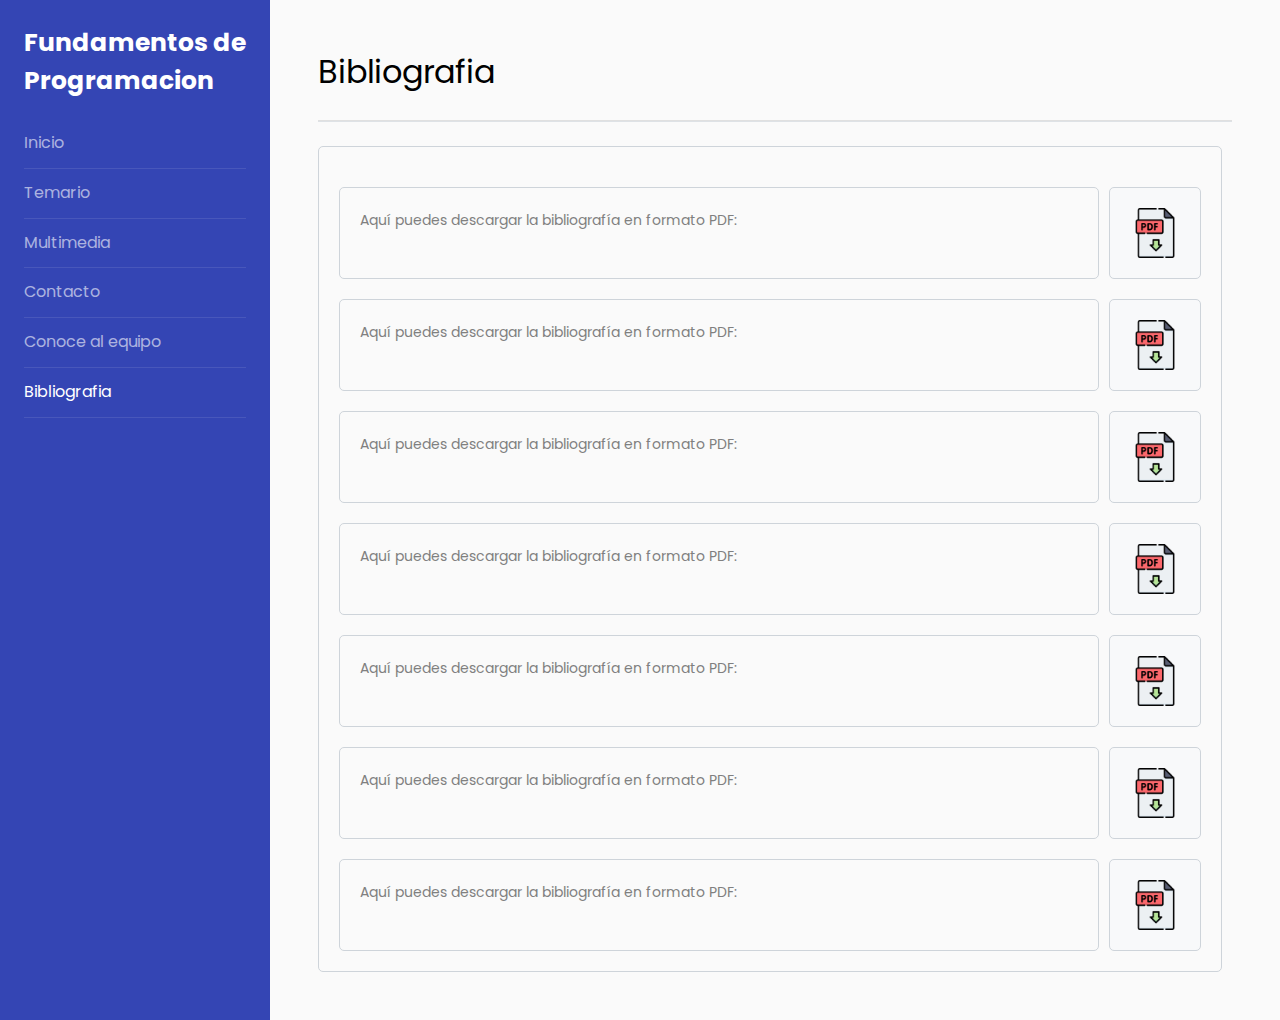
==== commit 81dcd741: "bibliografia-contacto-aboutTeam-modales temario [Cambios Kevin] | aboutTeam-modales temario [Cambios" ====
--- a/bibliografia.html
+++ b/bibliografia.html
@@ -56,16 +56,101 @@
 		<div id="content" class="p-4 p-md-5 pt-5">
 			<h2 class="mb-4">Bibliografia</h2>
 			<hr class="border-bottom mb-4">
-			<p>Lorem ipsum dolor sit amet, consectetur adipisicing elit, sed do eiusmod tempor incididunt ut labore et
-				dolore magna aliqua. Ut enim ad minim veniam, quis nostrud exercitation ullamco laboris nisi ut aliquip
-				ex ea commodo consequat. Duis aute irure dolor in reprehenderit in voluptate velit esse cillum dolore eu
-				fugiat nulla pariatur. Excepteur sint occaecat cupidatat non proident, sunt in culpa qui officia
-				deserunt mollit anim id est laborum.</p>
-			<p>Lorem ipsum dolor sit amet, consectetur adipisicing elit, sed do eiusmod tempor incididunt ut labore et
-				dolore magna aliqua. Ut enim ad minim veniam, quis nostrud exercitation ullamco laboris nisi ut aliquip
-				ex ea commodo consequat. Duis aute irure dolor in reprehenderit in voluptate velit esse cillum dolore eu
-				fugiat nulla pariatur. Excepteur sint occaecat cupidatat non proident, sunt in culpa qui officia
-				deserunt mollit anim id est laborum.</p>
+			<!-- Sección de Bibliografía y Descarga -->
+            <div class="contact-section">
+                <div class="bibliografia-section">
+                <!-- Sección de Bibliografía y Descarga -->
+            <div class="contact-section">
+                <div class="bibliografia-section">
+                    <!-- Contenido de la bibliografía -->
+                    <p>Aquí puedes descargar la bibliografía en formato PDF:</p>
+                </div>
+
+                <div class="descarga-button">
+                    
+                    <a href="ruta/al/archivo.pdf" download>
+						<img src="imag/descargar-pdf.png" alt="Descargar PDF" style="width: 50px; height: 50px;">
+                    </a>
+                </div>
+            </div>
+			<div class="contact-section">
+                <div class="bibliografia-section">
+                    <!-- Contenido de la bibliografía -->
+                    <p>Aquí puedes descargar la bibliografía en formato PDF:</p>
+                </div>
+
+                <div class="descarga-button">
+                    
+                    <a href="ruta/al/archivo.pdf" download>
+						<img src="imag/descargar-pdf.png" alt="Descargar PDF" style="width: 50px; height: 50px;">
+                    </a>
+                </div>
+            </div>
+			<div class="contact-section">
+                <div class="bibliografia-section">
+                    <!-- Contenido de la bibliografía -->
+                    <p>Aquí puedes descargar la bibliografía en formato PDF:</p>
+                </div>
+
+                <div class="descarga-button">
+                    
+                    <a href="ruta/al/archivo.pdf" download>
+						<img src="imag/descargar-pdf.png" alt="Descargar PDF" style="width: 50px; height: 50px;">
+                    </a>
+                </div>
+            </div>
+			<div class="contact-section">
+                <div class="bibliografia-section">
+                    <!-- Contenido de la bibliografía -->
+                    <p>Aquí puedes descargar la bibliografía en formato PDF:</p>
+                </div>
+
+                <div class="descarga-button">
+                    
+                    <a href="ruta/al/archivo.pdf" download>
+						<img src="imag/descargar-pdf.png" alt="Descargar PDF" style="width: 50px; height: 50px;">
+                    </a>
+                </div>
+            </div>
+			<div class="contact-section">
+                <div class="bibliografia-section">
+                    <!-- Contenido de la bibliografía -->
+                    <p>Aquí puedes descargar la bibliografía en formato PDF:</p>
+                </div>
+
+                <div class="descarga-button">
+                    
+                    <a href="ruta/al/archivo.pdf" download>
+						<img src="imag/descargar-pdf.png" alt="Descargar PDF" style="width: 50px; height: 50px;">
+                    </a>
+                </div>
+            </div>
+			<div class="contact-section">
+                <div class="bibliografia-section">
+                    <!-- Contenido de la bibliografía -->
+                    <p>Aquí puedes descargar la bibliografía en formato PDF:</p>
+                </div>
+
+                <div class="descarga-button">
+                    
+                    <a href="ruta/al/archivo.pdf" download>
+						<img src="imag/descargar-pdf.png" alt="Descargar PDF" style="width: 50px; height: 50px;">
+                    </a>
+                </div>
+            </div>
+			<div class="contact-section">
+                <div class="bibliografia-section">
+                    <!-- Contenido de la bibliografía -->
+                    <p>Aquí puedes descargar la bibliografía en formato PDF:</p>
+                </div>
+
+                <div class="descarga-button">
+                    
+                    <a href="ruta/al/archivo.pdf" download>
+						<img src="imag/descargar-pdf.png" alt="Descargar PDF" style="width: 50px; height: 50px;">
+                    </a>
+                </div>
+            </div>
 		</div>
 	</div>
 
--- a/css/style.css
+++ b/css/style.css
@@ -12,8 +12,16 @@
   --white: #fff;
   --gray: #6c757d;
   --gray-dark: #343a40;
+  /* --------------------------- */
   --primary: #007bff;
   --secondary: #6c757d;
+  /* Paleta de colores */
+  --c1: #54E8E3;
+  --c2: #54BEE8;
+  --c3: #54E8B2;
+  --c4: #5460E8;
+  --c5: #75C9EB;
+  /* --------------------------- */
   --success: #28a745;
   --info: #17a2b8;
   --warning: #ffc107;
@@ -12029,4 +12037,34 @@
 
 .subscribe-form .form-control {
   background: #3b4ec6;
+}
+
+/*Ajuste de tamaño de de imagens de comoce a tu equipo*/
+.team-member img {
+  width: 200px; /* Ajusta el tamaño según tus preferencias */
+}
+.contact-section {
+  display: flex;
+  justify-content: space-between;
+  margin-top: 20px;
+}
+
+.bibliografia-section {
+  flex: 1; /* Abarcar todo el espacio restante */
+
+  padding: 20px;
+  border: 1px solid #ced4da; /* Borde */
+  border-radius: 5px;
+  margin-right: 10px; /* Espacio entre las secciones */
+}
+
+.descarga-button {
+  background-color: #f8f9fa; /* Color de fondo */
+  padding: 20px;
+  border: 1px solid #ced4da; /* Borde */
+  border-radius: 5px;
+}
+
+.descarga-button img {
+  cursor: pointer;
 }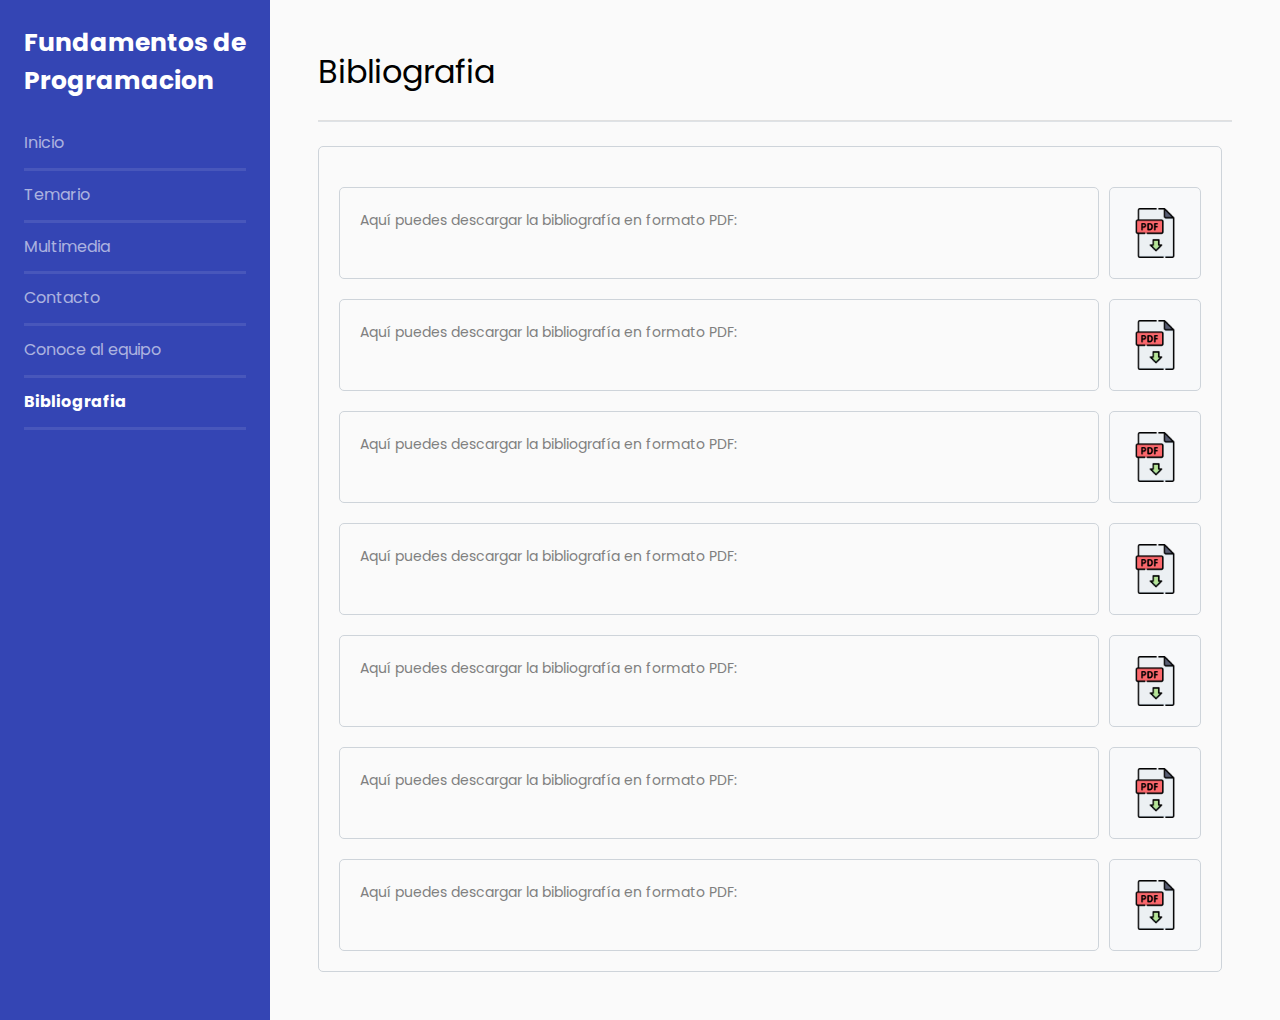
==== commit 9d7e916c: "contenido" ====
--- a/bibliografia.html
+++ b/bibliografia.html
@@ -2,161 +2,165 @@
 <html lang="en">
 
 <head>
-	<title>Bibliografia</title>
-	<meta charset="utf-8">
-	<meta name="viewport" content="width=device-width, initial-scale=1, shrink-to-fit=no">
+    <title>Bibliografia</title>
+    <meta charset="utf-8">
+    <meta name="viewport" content="width=device-width, initial-scale=1, shrink-to-fit=no">
 
-	<link href="https://fonts.googleapis.com/css?family=Poppins:300,400,500,600,700,800,900" rel="stylesheet">
+    <link href="https://fonts.googleapis.com/css?family=Poppins:300,400,500,600,700,800,900" rel="stylesheet">
 
-	<link rel="stylesheet" href="https://stackpath.bootstrapcdn.com/font-awesome/4.7.0/css/font-awesome.min.css">
-	<link rel="stylesheet" href="../css/style.css">
+    <link rel="stylesheet" href="https://stackpath.bootstrapcdn.com/font-awesome/4.7.0/css/font-awesome.min.css">
+    <link rel="stylesheet" href="../css/style.css">
 </head>
 
 <body>
 
-	<div class="wrapper d-flex align-items-stretch">
-		<!-- M E N U  -->
-		<nav id="sidebar">
-			<!--  -->
-			<div class="custom-menu">
-				<div class="d-md-none">
-					<button type="button" id="sidebarCollapse" class="btn btn-primary">
-						<i class="fa fa-bars"></i>
-					</button>
-				</div>
-			</div>
-			<!--  -->
-			<div class="p-4">
-				<h1><a class="logo">Fundamentos de Programacion</a></h1>
-				<ul class="list-unstyled components mb-5">
-					<li>
-						<a href="./index.html">Inicio</a>
-					</li>
-					<li>
-						<a href="./temario.html">Temario</a>
-					</li>
-					<li>
-						<a href="./multimedia.html">Multimedia</a>
-					</li>
-					<li>
-						<a href="./contacto.html">Contacto</a>
-					</li>
-					<li>
-						<a href="./conoce_equipo.html">Conoce al equipo</a>
-					</li>
-					<li  class="active">
-						<a href="./bibliografia.html">Bibliografia</a>
-					</li>
-				</ul>
-			</div>
-			<!--  -->
-		</nav>
+    <div class="wrapper d-flex align-items-stretch">
+        <!-- M E N U  -->
+        <nav id="sidebar">
+            <!--  -->
+            <div class="custom-menu">
+                <div class="d-md-none">
+                    <button type="button" id="sidebarCollapse" class="btn btn-primary">
+                        <i class="fa fa-bars"></i>
+                    </button>
+                </div>
+            </div>
+            <!--  -->
+            <div class="p-4">
+                <h1><a class="logo">Fundamentos de Programacion</a></h1>
+                <ul class="list-unstyled components mb-5">
+                    <li>
+                        <a href="./index.html">Inicio</a>
+                    </li>
+                    <li>
+                        <a href="./temario.html">Temario</a>
+                    </li>
+                    <li>
+                        <a href="./multimedia.html">Multimedia</a>
+                    </li>
+                    <li>
+                        <a href="./contacto.html">Contacto</a>
+                    </li>
+                    <li>
+                        <a href="./conoce_equipo.html">Conoce al equipo</a>
+                    </li>
+                    <li class="active">
+                        <a href="./bibliografia.html">Bibliografia</a>
+                    </li>
+                </ul>
+            </div>
+            <!--  -->
+        </nav>
 
-		<!-- C O N T E N I D O -->
-		<div id="content" class="p-4 p-md-5 pt-5">
-			<h2 class="mb-4">Bibliografia</h2>
-			<hr class="border-bottom mb-4">
-			<!-- Sección de Bibliografía y Descarga -->
+        <!-- C O N T E N I D O -->
+        <div id="content" class="p-4 p-md-5 pt-5">
+            <h2 class="mb-4">Bibliografia</h2>
+            <hr class="border-bottom mb-4">
             <div class="contact-section">
                 <div class="bibliografia-section">
-                <!-- Sección de Bibliografía y Descarga -->
-            <div class="contact-section">
-                <div class="bibliografia-section">
-                    <!-- Contenido de la bibliografía -->
-                    <p>Aquí puedes descargar la bibliografía en formato PDF:</p>
-                </div>
+                    <div class="contact-section">
+                        <div class="bibliografia-section">
+                            <p>Aquí puedes descargar la bibliografía en formato PDF:</p>
+                        </div>
 
-                <div class="descarga-button">
-                    
-                    <a href="ruta/al/archivo.pdf" download>
-						<img src="imag/descargar-pdf.png" alt="Descargar PDF" style="width: 50px; height: 50px;">
-                    </a>
+                        <div class="descarga-button">
+
+                            <a href="ruta/al/archivo.pdf" download>
+                                <img src="imag/descargar-pdf.png" alt="Descargar PDF"
+                                    style="width: 50px; height: 50px;">
+                            </a>
+                        </div>
+                    </div>
+                    <div class="contact-section">
+                        <div class="bibliografia-section">
+                            <!-- Contenido de la bibliografía -->
+                            <p>Aquí puedes descargar la bibliografía en formato PDF:</p>
+                        </div>
+
+                        <div class="descarga-button">
+
+                            <a href="ruta/al/archivo.pdf" download>
+                                <img src="imag/descargar-pdf.png" alt="Descargar PDF"
+                                    style="width: 50px; height: 50px;">
+                            </a>
+                        </div>
+                    </div>
+                    <div class="contact-section">
+                        <div class="bibliografia-section">
+                            <!-- Contenido de la bibliografía -->
+                            <p>Aquí puedes descargar la bibliografía en formato PDF:</p>
+                        </div>
+
+                        <div class="descarga-button">
+
+                            <a href="ruta/al/archivo.pdf" download>
+                                <img src="imag/descargar-pdf.png" alt="Descargar PDF"
+                                    style="width: 50px; height: 50px;">
+                            </a>
+                        </div>
+                    </div>
+                    <div class="contact-section">
+                        <div class="bibliografia-section">
+                            <!-- Contenido de la bibliografía -->
+                            <p>Aquí puedes descargar la bibliografía en formato PDF:</p>
+                        </div>
+
+                        <div class="descarga-button">
+
+                            <a href="ruta/al/archivo.pdf" download>
+                                <img src="imag/descargar-pdf.png" alt="Descargar PDF"
+                                    style="width: 50px; height: 50px;">
+                            </a>
+                        </div>
+                    </div>
+                    <div class="contact-section">
+                        <div class="bibliografia-section">
+                            <!-- Contenido de la bibliografía -->
+                            <p>Aquí puedes descargar la bibliografía en formato PDF:</p>
+                        </div>
+
+                        <div class="descarga-button">
+
+                            <a href="ruta/al/archivo.pdf" download>
+                                <img src="imag/descargar-pdf.png" alt="Descargar PDF"
+                                    style="width: 50px; height: 50px;">
+                            </a>
+                        </div>
+                    </div>
+                    <div class="contact-section">
+                        <div class="bibliografia-section">
+                            <!-- Contenido de la bibliografía -->
+                            <p>Aquí puedes descargar la bibliografía en formato PDF:</p>
+                        </div>
+
+                        <div class="descarga-button">
+
+                            <a href="ruta/al/archivo.pdf" download>
+                                <img src="imag/descargar-pdf.png" alt="Descargar PDF"
+                                    style="width: 50px; height: 50px;">
+                            </a>
+                        </div>
+                    </div>
+                    <div class="contact-section">
+                        <div class="bibliografia-section">
+                            <!-- Contenido de la bibliografía -->
+                            <p>Aquí puedes descargar la bibliografía en formato PDF:</p>
+                        </div>
+
+                        <div class="descarga-button">
+
+                            <a href="ruta/al/archivo.pdf" download>
+                                <img src="imag/descargar-pdf.png" alt="Descargar PDF"
+                                    style="width: 50px; height: 50px;">
+                            </a>
+                        </div>
+                    </div>
                 </div>
             </div>
-			<div class="contact-section">
-                <div class="bibliografia-section">
-                    <!-- Contenido de la bibliografía -->
-                    <p>Aquí puedes descargar la bibliografía en formato PDF:</p>
-                </div>
 
-                <div class="descarga-button">
-                    
-                    <a href="ruta/al/archivo.pdf" download>
-						<img src="imag/descargar-pdf.png" alt="Descargar PDF" style="width: 50px; height: 50px;">
-                    </a>
-                </div>
-            </div>
-			<div class="contact-section">
-                <div class="bibliografia-section">
-                    <!-- Contenido de la bibliografía -->
-                    <p>Aquí puedes descargar la bibliografía en formato PDF:</p>
-                </div>
-
-                <div class="descarga-button">
-                    
-                    <a href="ruta/al/archivo.pdf" download>
-						<img src="imag/descargar-pdf.png" alt="Descargar PDF" style="width: 50px; height: 50px;">
-                    </a>
-                </div>
-            </div>
-			<div class="contact-section">
-                <div class="bibliografia-section">
-                    <!-- Contenido de la bibliografía -->
-                    <p>Aquí puedes descargar la bibliografía en formato PDF:</p>
-                </div>
-
-                <div class="descarga-button">
-                    
-                    <a href="ruta/al/archivo.pdf" download>
-						<img src="imag/descargar-pdf.png" alt="Descargar PDF" style="width: 50px; height: 50px;">
-                    </a>
-                </div>
-            </div>
-			<div class="contact-section">
-                <div class="bibliografia-section">
-                    <!-- Contenido de la bibliografía -->
-                    <p>Aquí puedes descargar la bibliografía en formato PDF:</p>
-                </div>
-
-                <div class="descarga-button">
-                    
-                    <a href="ruta/al/archivo.pdf" download>
-						<img src="imag/descargar-pdf.png" alt="Descargar PDF" style="width: 50px; height: 50px;">
-                    </a>
-                </div>
-            </div>
-			<div class="contact-section">
-                <div class="bibliografia-section">
-                    <!-- Contenido de la bibliografía -->
-                    <p>Aquí puedes descargar la bibliografía en formato PDF:</p>
-                </div>
-
-                <div class="descarga-button">
-                    
-                    <a href="ruta/al/archivo.pdf" download>
-						<img src="imag/descargar-pdf.png" alt="Descargar PDF" style="width: 50px; height: 50px;">
-                    </a>
-                </div>
-            </div>
-			<div class="contact-section">
-                <div class="bibliografia-section">
-                    <!-- Contenido de la bibliografía -->
-                    <p>Aquí puedes descargar la bibliografía en formato PDF:</p>
-                </div>
-
-                <div class="descarga-button">
-                    
-                    <a href="ruta/al/archivo.pdf" download>
-						<img src="imag/descargar-pdf.png" alt="Descargar PDF" style="width: 50px; height: 50px;">
-                    </a>
-                </div>
-            </div>
-		</div>
-	</div>
-
-	<script src="../js/jquery.min.js"></script>
-	<script src="../js/bootstrap.min.js"></script>
-	<script src="../js/main.js"></script>
+            <script src="../js/jquery.min.js"></script>
+            <script src="../js/bootstrap.min.js"></script>
+            <script src="../js/main.js"></script>
 </body>
 
 </html>--- a/css/style.css
+++ b/css/style.css
@@ -11801,6 +11801,7 @@
   min-width: 270px;
   max-width: 270px;
   background: #3445b4;
+  /* background: #548FE8; */
   color: #fff;
   -webkit-transition: all 0.3s;
   -o-transition: all 0.3s;
@@ -11846,8 +11847,10 @@
 #sidebar ul li a {
   padding: 10px 0;
   display: block;
+  /* color: rgba(255, 255, 255, 0.6); */
+  /* color: #050606; */
   color: rgba(255, 255, 255, 0.6);
-  border-bottom: 1px solid rgba(255, 255, 255, 0.1);
+  border-bottom: 3px solid rgba(255, 255, 255, 0.1);
 }
 
 #sidebar ul li a span {
@@ -11856,10 +11859,12 @@
 
 #sidebar ul li a:hover {
   color: #fff;
+  font-weight: bold;
 }
 
 #sidebar ul li.active>a {
   background: transparent;
+  font-weight: bold;
   color: #fff;
 }
 
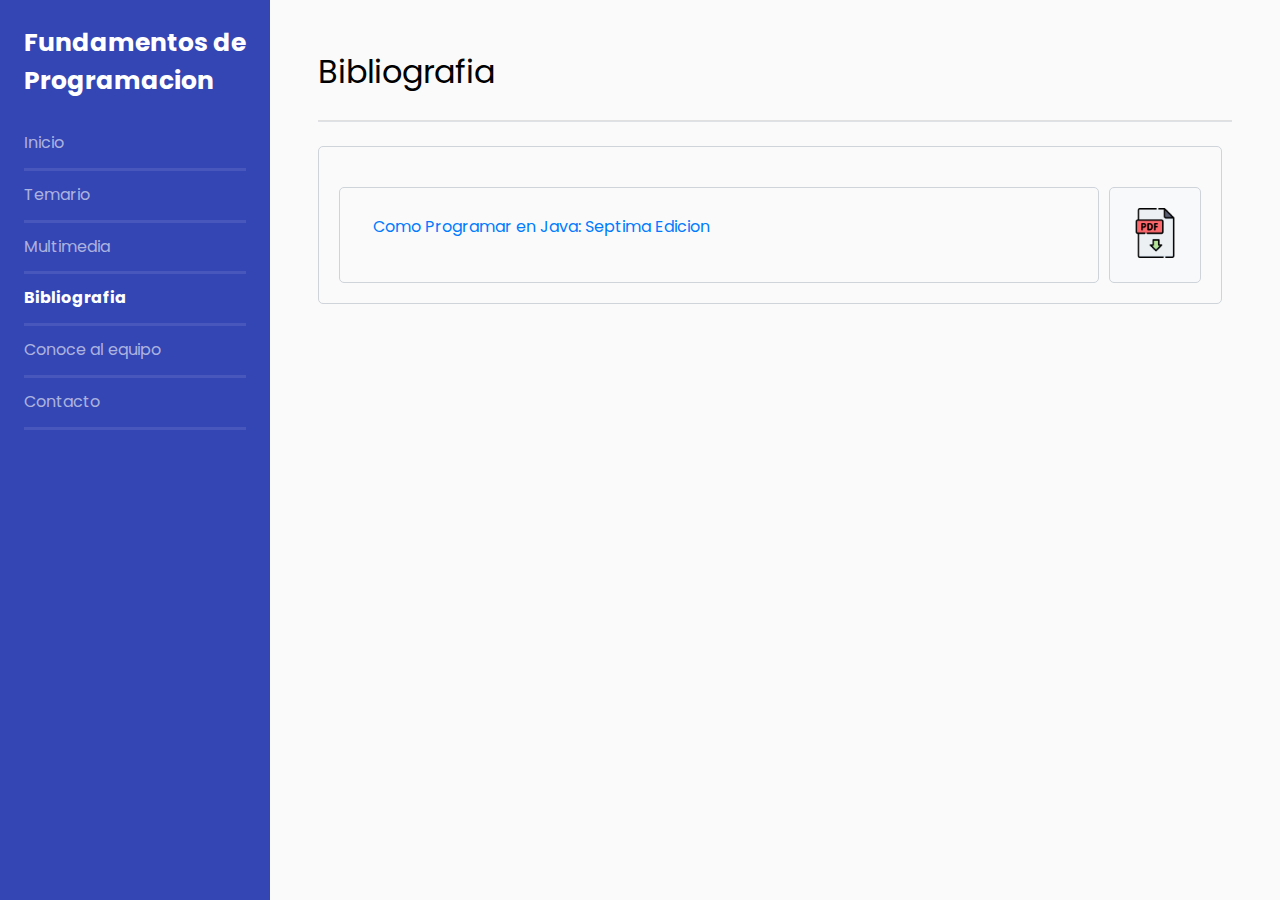
==== commit b53bac26: "cambios menores" ====
--- a/bibliografia.html
+++ b/bibliografia.html
@@ -38,14 +38,15 @@
                     <li>
                         <a href="./multimedia.html">Multimedia</a>
                     </li>
-                    <li>
-                        <a href="./contacto.html">Contacto</a>
+
+                    <li class="active">
+                        <a href="./bibliografia.html">Bibliografia</a>
                     </li>
                     <li>
                         <a href="./conoce_equipo.html">Conoce al equipo</a>
                     </li>
-                    <li class="active">
-                        <a href="./bibliografia.html">Bibliografia</a>
+                    <li>
+                        <a href="./contacto.html">Contacto</a>
                     </li>
                 </ul>
             </div>
@@ -58,105 +59,44 @@
             <hr class="border-bottom mb-4">
             <div class="contact-section">
                 <div class="bibliografia-section">
+
                     <div class="contact-section">
+                        <div class="bibliografia-section">
+                            <p class="btn btn-link" id="libroJava">Como Programar en Java: Septima Edicion</p>
+                        </div>
+
+                        <div class="descarga-button">
+                            <a id="descargarPDF" href="docs/como_programar_en_java-septima_edicion.pdf" download>
+                                <img src="imag/descargar-pdf.png" alt="Descargar PDF"
+                                    style="width: 50px; height: 50px;">
+                            </a>
+                        </div>
+                    </div>
+
+                    <!-- <div class="contact-section">
                         <div class="bibliografia-section">
                             <p>Aquí puedes descargar la bibliografía en formato PDF:</p>
                         </div>
 
                         <div class="descarga-button">
-
                             <a href="ruta/al/archivo.pdf" download>
                                 <img src="imag/descargar-pdf.png" alt="Descargar PDF"
                                     style="width: 50px; height: 50px;">
                             </a>
                         </div>
-                    </div>
-                    <div class="contact-section">
-                        <div class="bibliografia-section">
-                            <!-- Contenido de la bibliografía -->
-                            <p>Aquí puedes descargar la bibliografía en formato PDF:</p>
-                        </div>
+                    </div> -->
 
-                        <div class="descarga-button">
-
-                            <a href="ruta/al/archivo.pdf" download>
-                                <img src="imag/descargar-pdf.png" alt="Descargar PDF"
-                                    style="width: 50px; height: 50px;">
-                            </a>
-                        </div>
-                    </div>
-                    <div class="contact-section">
-                        <div class="bibliografia-section">
-                            <!-- Contenido de la bibliografía -->
-                            <p>Aquí puedes descargar la bibliografía en formato PDF:</p>
-                        </div>
-
-                        <div class="descarga-button">
-
-                            <a href="ruta/al/archivo.pdf" download>
-                                <img src="imag/descargar-pdf.png" alt="Descargar PDF"
-                                    style="width: 50px; height: 50px;">
-                            </a>
-                        </div>
-                    </div>
-                    <div class="contact-section">
-                        <div class="bibliografia-section">
-                            <!-- Contenido de la bibliografía -->
-                            <p>Aquí puedes descargar la bibliografía en formato PDF:</p>
-                        </div>
-
-                        <div class="descarga-button">
-
-                            <a href="ruta/al/archivo.pdf" download>
-                                <img src="imag/descargar-pdf.png" alt="Descargar PDF"
-                                    style="width: 50px; height: 50px;">
-                            </a>
-                        </div>
-                    </div>
-                    <div class="contact-section">
-                        <div class="bibliografia-section">
-                            <!-- Contenido de la bibliografía -->
-                            <p>Aquí puedes descargar la bibliografía en formato PDF:</p>
-                        </div>
-
-                        <div class="descarga-button">
-
-                            <a href="ruta/al/archivo.pdf" download>
-                                <img src="imag/descargar-pdf.png" alt="Descargar PDF"
-                                    style="width: 50px; height: 50px;">
-                            </a>
-                        </div>
-                    </div>
-                    <div class="contact-section">
-                        <div class="bibliografia-section">
-                            <!-- Contenido de la bibliografía -->
-                            <p>Aquí puedes descargar la bibliografía en formato PDF:</p>
-                        </div>
-
-                        <div class="descarga-button">
-
-                            <a href="ruta/al/archivo.pdf" download>
-                                <img src="imag/descargar-pdf.png" alt="Descargar PDF"
-                                    style="width: 50px; height: 50px;">
-                            </a>
-                        </div>
-                    </div>
-                    <div class="contact-section">
-                        <div class="bibliografia-section">
-                            <!-- Contenido de la bibliografía -->
-                            <p>Aquí puedes descargar la bibliografía en formato PDF:</p>
-                        </div>
-
-                        <div class="descarga-button">
-
-                            <a href="ruta/al/archivo.pdf" download>
-                                <img src="imag/descargar-pdf.png" alt="Descargar PDF"
-                                    style="width: 50px; height: 50px;">
-                            </a>
-                        </div>
-                    </div>
                 </div>
             </div>
+
+            <script>
+                var parrafoJava = document.getElementById('libroJava');
+                var enlaceDescarga = document.getElementById('descargarPDF');
+
+                parrafoJava.addEventListener('click', function () {
+                    enlaceDescarga.click();
+                });
+            </script>
 
             <script src="../js/jquery.min.js"></script>
             <script src="../js/bootstrap.min.js"></script>
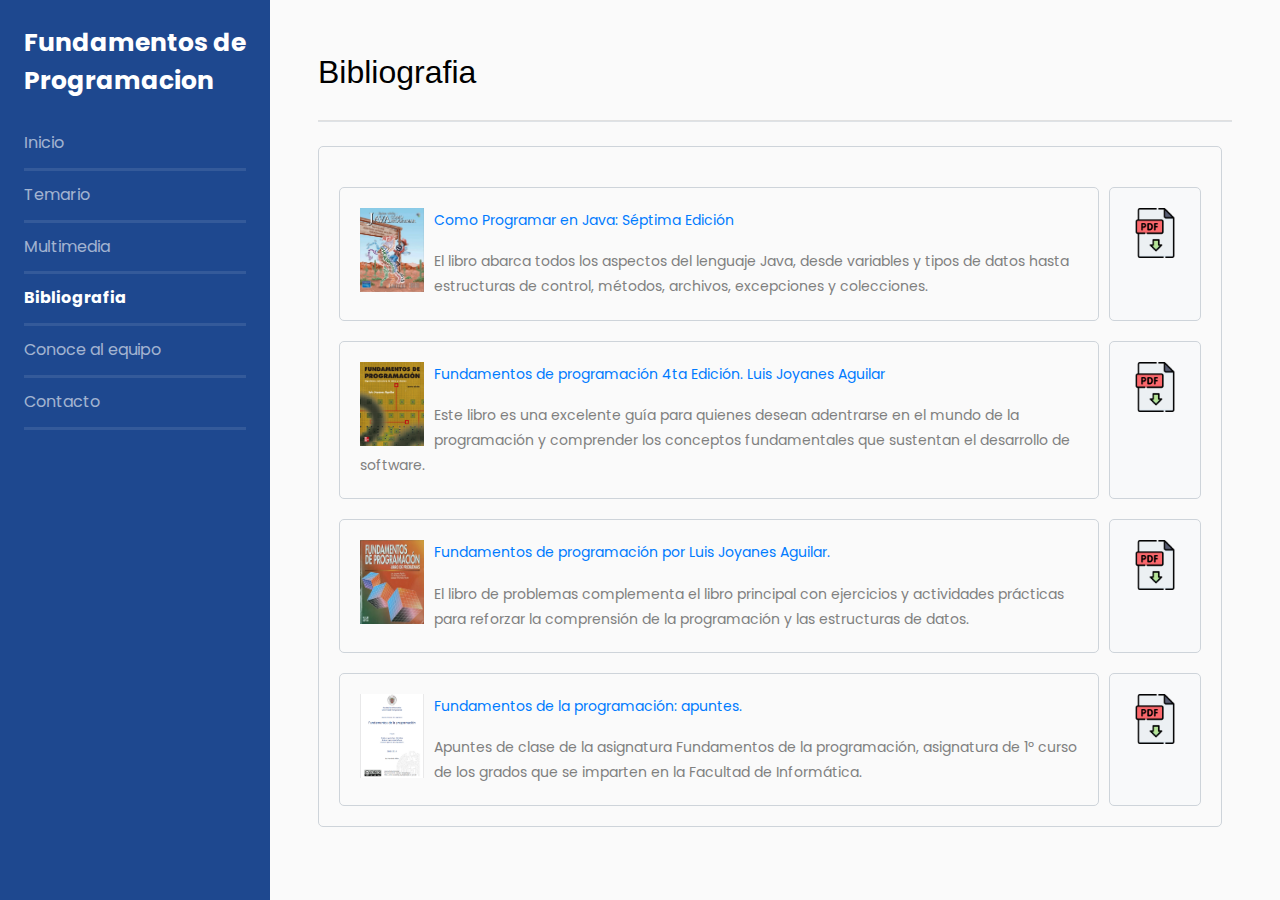
==== commit ce5cba56: "Cambio de fuentes, cambio de img y bibliografia" ====
--- a/bibliografia.html
+++ b/bibliografia.html
@@ -55,14 +55,16 @@
 
         <!-- C O N T E N I D O -->
         <div id="content" class="p-4 p-md-5 pt-5">
-            <h2 class="mb-4">Bibliografia</h2>
+            <h2 class="mb-4 fuenteSecciones">Bibliografia</h2>
             <hr class="border-bottom mb-4">
             <div class="contact-section">
                 <div class="bibliografia-section">
 
                     <div class="contact-section">
                         <div class="bibliografia-section">
-                            <p class="btn btn-link" id="libroJava">Como Programar en Java: Septima Edicion</p>
+                            <img src="imag/cpJ7e.jpg" alt="Imagen del libro" class="book-image">
+                            <p class="btn-link">Como Programar en Java: Séptima Edición</p>
+                            <p1> El libro abarca todos los aspectos del lenguaje Java, desde variables y tipos de datos hasta estructuras de control, métodos, archivos, excepciones y colecciones.</p1>
                         </div>
 
                         <div class="descarga-button">
@@ -72,6 +74,55 @@
                             </a>
                         </div>
                     </div>
+
+                    <div class="contact-section">
+                        <div class="bibliografia-section">
+                            <img src="imag/fp4e.jpg" alt="Imagen del libro" class="book-image">
+                            <p class="btn-link">Fundamentos de programación 4ta Edición. Luis Joyanes Aguilar</p>
+                            <p1> Este libro es una excelente guía para quienes desean adentrarse en el mundo de la programación y comprender los conceptos fundamentales que sustentan el desarrollo de software.</p1>
+                        </div>
+                        
+                        <div class="descarga-button">
+                            <a id="descargarPDF" href="docs/como_programar_en_java-septima_edicion.pdf" download>
+                                <img src="imag/descargar-pdf.png" alt="Descargar PDF"
+                                    style="width: 50px; height: 50px;">
+                            </a>
+                        </div>
+                    </div>
+
+                    <div class="contact-section">
+                        <div class="bibliografia-section">
+                            <img src="imag/fplp.jpg" alt="Imagen del libro" class="book-image">
+                            <p class="btn-link">Fundamentos de programación por Luis Joyanes Aguilar.</p>
+                            <p1> El libro de problemas complementa el libro principal con ejercicios y actividades prácticas para reforzar la comprensión de la programación y las estructuras de datos.</p1>
+                        </div>
+                        
+                        <div class="descarga-button">
+                            <a id="descargarPDF" href="docs/como_programar_en_java-septima_edicion.pdf" download>
+                                <img src="imag/descargar-pdf.png" alt="Descargar PDF"
+                                    style="width: 50px; height: 50px;">
+                            </a>
+                        </div>
+                    </div>
+
+                    <div class="contact-section">
+                        <div class="bibliografia-section">
+                            <img src="imag/fpa.PNG" alt="Imagen del libro" class="book-image">
+                            <p class="btn-link">Fundamentos de la programación: apuntes.</p>
+                            <p1>Apuntes de clase de la asignatura
+                                Fundamentos de la programación, asignatura de 1º curso de los grados
+                                que se imparten en la Facultad de Informática.</p1>
+                        </div>
+                        
+                        <div class="descarga-button">
+                            <a id="descargarPDF" href="docs/Apuntes fundamentos de programacion.pdf" download>
+                                <img src="imag/descargar-pdf.png" alt="Descargar PDF"
+                                    style="width: 50px; height: 50px;">
+                            </a>
+                        </div>
+                    </div>
+
+
 
                     <!-- <div class="contact-section">
                         <div class="bibliografia-section">
--- a/css/style.css
+++ b/css/style.css
@@ -76,6 +76,11 @@
   background-color: #fff;
 }
 
+.fuenteSecciones {
+  font-family: 'Candara', sans-serif; 
+}
+
+
 [tabindex="-1"]:focus {
   outline: 0 !important;
 }
@@ -85,6 +90,13 @@
   box-sizing: content-box;
   height: 0;
   overflow: visible;
+}
+
+.book-image {
+  float: left;
+  margin-right: 10px;
+  width: 64px; 
+  height: 84px;
 }
 
 h1,
@@ -315,10 +327,10 @@
   -webkit-appearance: listbox;
 }
 
-textarea {
+/* textarea {
   overflow: auto;
   resize: vertical;
-}
+} */
 
 fieldset {
   min-width: 0;
@@ -2406,6 +2418,7 @@
 }
 
 textarea.form-control {
+  /* border: red solid 1px; */
   height: auto;
 }
 
@@ -2519,11 +2532,11 @@
   display: block;
 }
 
-.was-validated textarea.form-control:valid,
+/* .was-validated textarea.form-control:valid,
 textarea.form-control.is-valid {
   padding-right: calc(1.5em + 0.75rem);
   background-position: top calc(0.375em + 0.1875rem) right calc(0.375em + 0.1875rem);
-}
+} */
 
 .was-validated .custom-select:valid,
 .custom-select.is-valid {
@@ -2665,11 +2678,11 @@
   display: block;
 }
 
-.was-validated textarea.form-control:invalid,
+/* .was-validated textarea.form-control:invalid,
 textarea.form-control.is-invalid {
   padding-right: calc(1.5em + 0.75rem);
   background-position: top calc(0.375em + 0.1875rem) right calc(0.375em + 0.1875rem);
-}
+} */
 
 .was-validated .custom-select:invalid,
 .custom-select.is-invalid {
@@ -4176,10 +4189,10 @@
   margin-top: 0;
 }
 
-.input-group-lg>.form-control:not(textarea),
+/* .input-group-lg>.form-control:not(textarea),
 .input-group-lg>.custom-select {
   height: calc(1.5em + 1rem + 2px);
-}
+} */
 
 .input-group-lg>.form-control,
 .input-group-lg>.custom-select,
@@ -4193,10 +4206,10 @@
   border-radius: 0.3rem;
 }
 
-.input-group-sm>.form-control:not(textarea),
+/* .input-group-sm>.form-control:not(textarea),
 .input-group-sm>.custom-select {
   height: calc(1.5em + 0.5rem + 2px);
-}
+} */
 
 .input-group-sm>.form-control,
 .input-group-sm>.custom-select,
@@ -7469,6 +7482,8 @@
   vertical-align: text-top !important;
 }
 
+/* -------------------------- */
+
 .bg-primary {
   background-color: #007bff !important;
 }
@@ -7565,6 +7580,8 @@
   background-color: transparent !important;
 }
 
+/* -------------------------- */
+
 .border {
   border: 1px solid #dee2e6 !important;
 }
@@ -7585,10 +7602,21 @@
   border-left: 1px solid #dee2e6 !important;
 }
 
+/* -------------------------- */
 .border-0 {
   border: 0 !important;
 }
 
+.border-1 {
+  border: 1px solid #DEE2E6 !important;
+}
+
+.border-2 {
+  border: 2px solid #DEE2E6 !important;
+}
+
+/* -------------------------- */
+
 .border-top-0 {
   border-top: 0 !important;
 }
@@ -7605,6 +7633,8 @@
   border-left: 0 !important;
 }
 
+/* -------------------------- */
+
 .border-primary {
   border-color: #007bff !important;
 }
@@ -7640,6 +7670,14 @@
 .border-white {
   border-color: #fff !important;
 }
+
+/* ------------------------- */
+
+.opacity-20 {
+  opacity: 20%;
+}
+
+/* ------------------------- */
 
 .rounded-sm {
   border-radius: 0.2rem !important;
@@ -7684,6 +7722,8 @@
 .rounded-0 {
   border-radius: 0 !important;
 }
+
+/* ----------------------- */
 
 .clearfix::after {
   display: block;
@@ -11800,7 +11840,9 @@
 #sidebar {
   min-width: 270px;
   max-width: 270px;
-  background: #3445b4;
+  /* background: #3445b4; */
+  /* Deafult */
+  background: #1E488F;
   /* background: #548FE8; */
   color: #fff;
   -webkit-transition: all 0.3s;
@@ -11847,7 +11889,6 @@
 #sidebar ul li a {
   padding: 10px 0;
   display: block;
-  /* color: rgba(255, 255, 255, 0.6); */
   /* color: #050606; */
   color: rgba(255, 255, 255, 0.6);
   border-bottom: 3px solid rgba(255, 255, 255, 0.1);
@@ -11950,7 +11991,8 @@
   -webkit-transform: rotate(45deg);
   -ms-transform: rotate(45deg);
   transform: rotate(45deg);
-  background: #3445b4;
+  background: #1E488F;
+  /* color btn collapse */
   border-radius: 10px;
 }
 
@@ -12004,8 +12046,10 @@
   color: rgba(255, 255, 255, 0.5);
 }
 
+/* ------------------ */
+
 .form-control {
-  height: 40px !important;
+  /* height: 40px !important; */
   background: #fff;
   color: #000;
   font-size: 13px;
@@ -12040,14 +12084,18 @@
   color: rgba(255, 255, 255, 0.5);
 }
 
+/* ------------------ */
+
 .subscribe-form .form-control {
   background: #3b4ec6;
 }
 
 /*Ajuste de tamaño de de imagens de comoce a tu equipo*/
 .team-member img {
-  width: 200px; /* Ajusta el tamaño según tus preferencias */
-}
+  width: 200px;
+  /* Ajusta el tamaño según tus preferencias */
+}
+
 .contact-section {
   display: flex;
   justify-content: space-between;
@@ -12055,18 +12103,23 @@
 }
 
 .bibliografia-section {
-  flex: 1; /* Abarcar todo el espacio restante */
+  flex: 1;
+  /* Abarcar todo el espacio restante */
 
   padding: 20px;
-  border: 1px solid #ced4da; /* Borde */
+  border: 1px solid #ced4da;
+  /* Borde */
   border-radius: 5px;
-  margin-right: 10px; /* Espacio entre las secciones */
+  margin-right: 10px;
+  /* Espacio entre las secciones */
 }
 
 .descarga-button {
-  background-color: #f8f9fa; /* Color de fondo */
+  background-color: #f8f9fa;
+  /* Color de fondo */
   padding: 20px;
-  border: 1px solid #ced4da; /* Borde */
+  border: 1px solid #ced4da;
+  /* Borde */
   border-radius: 5px;
 }
 
